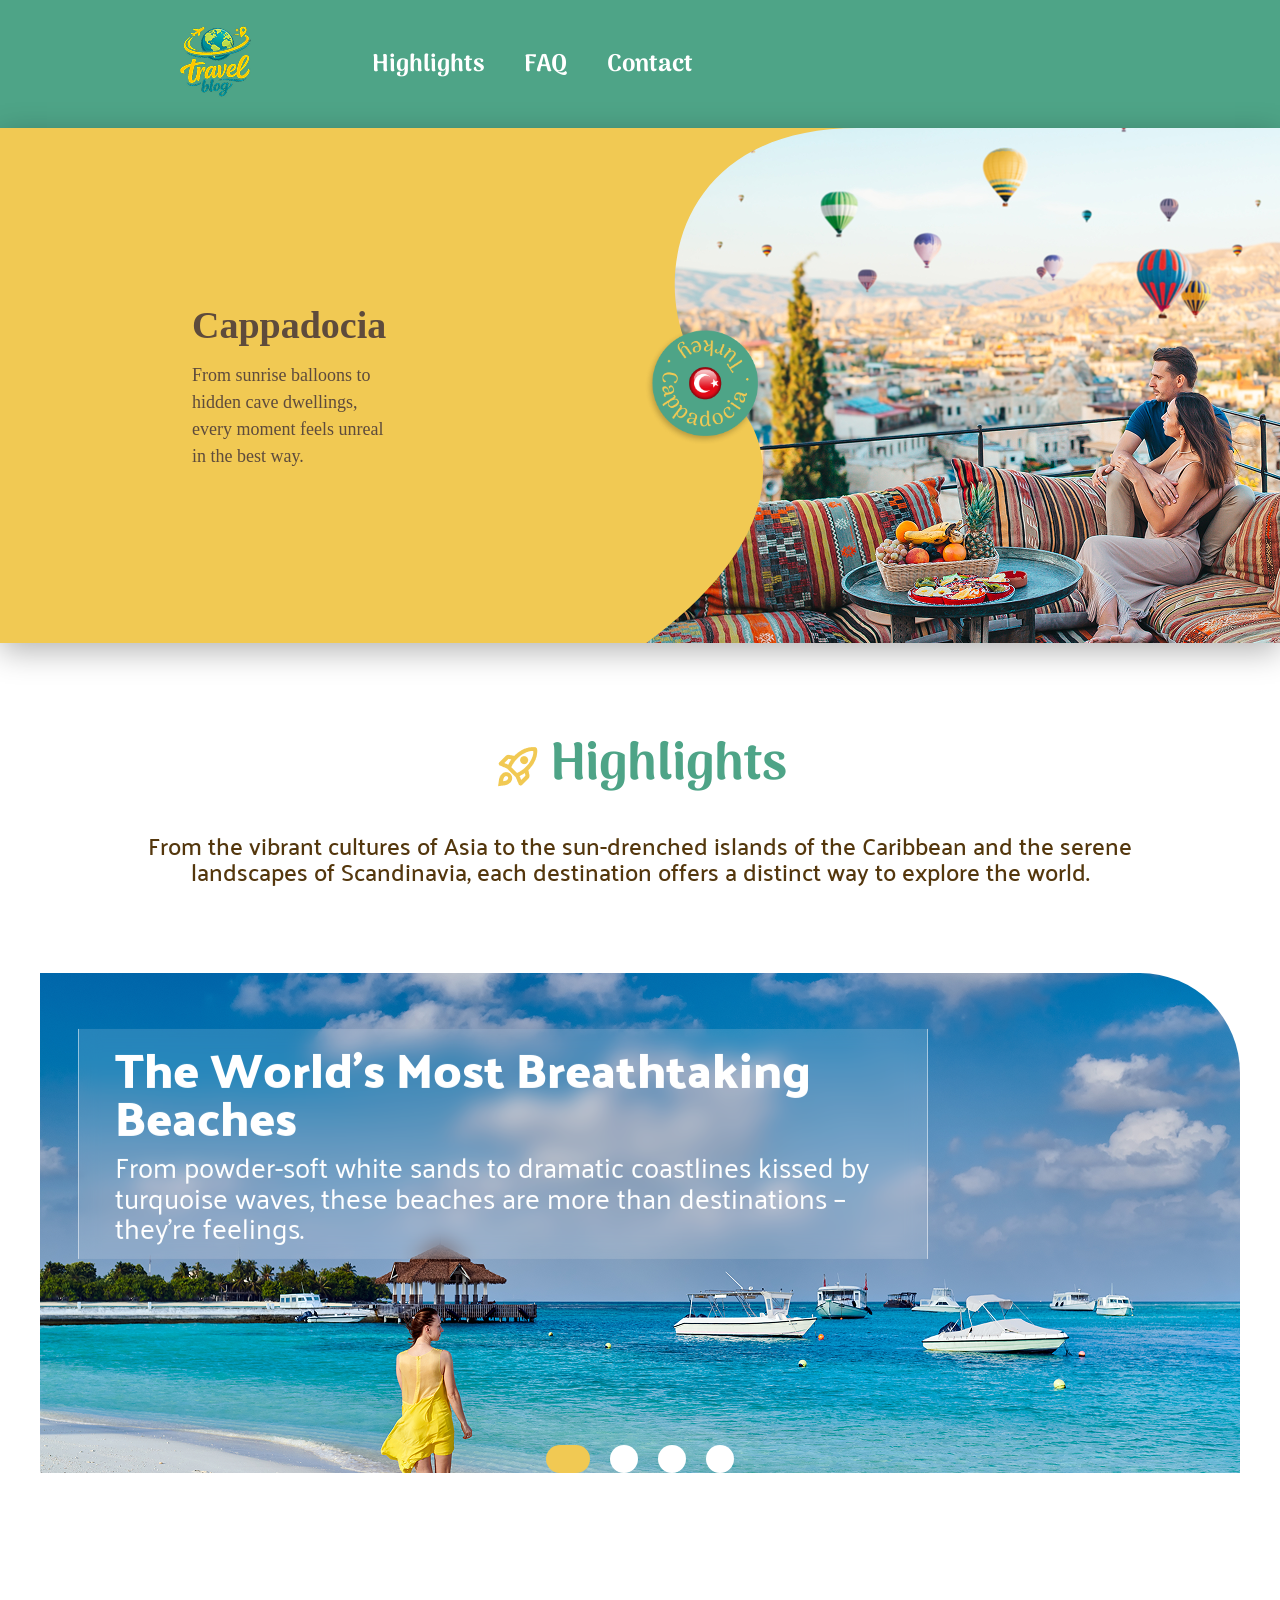
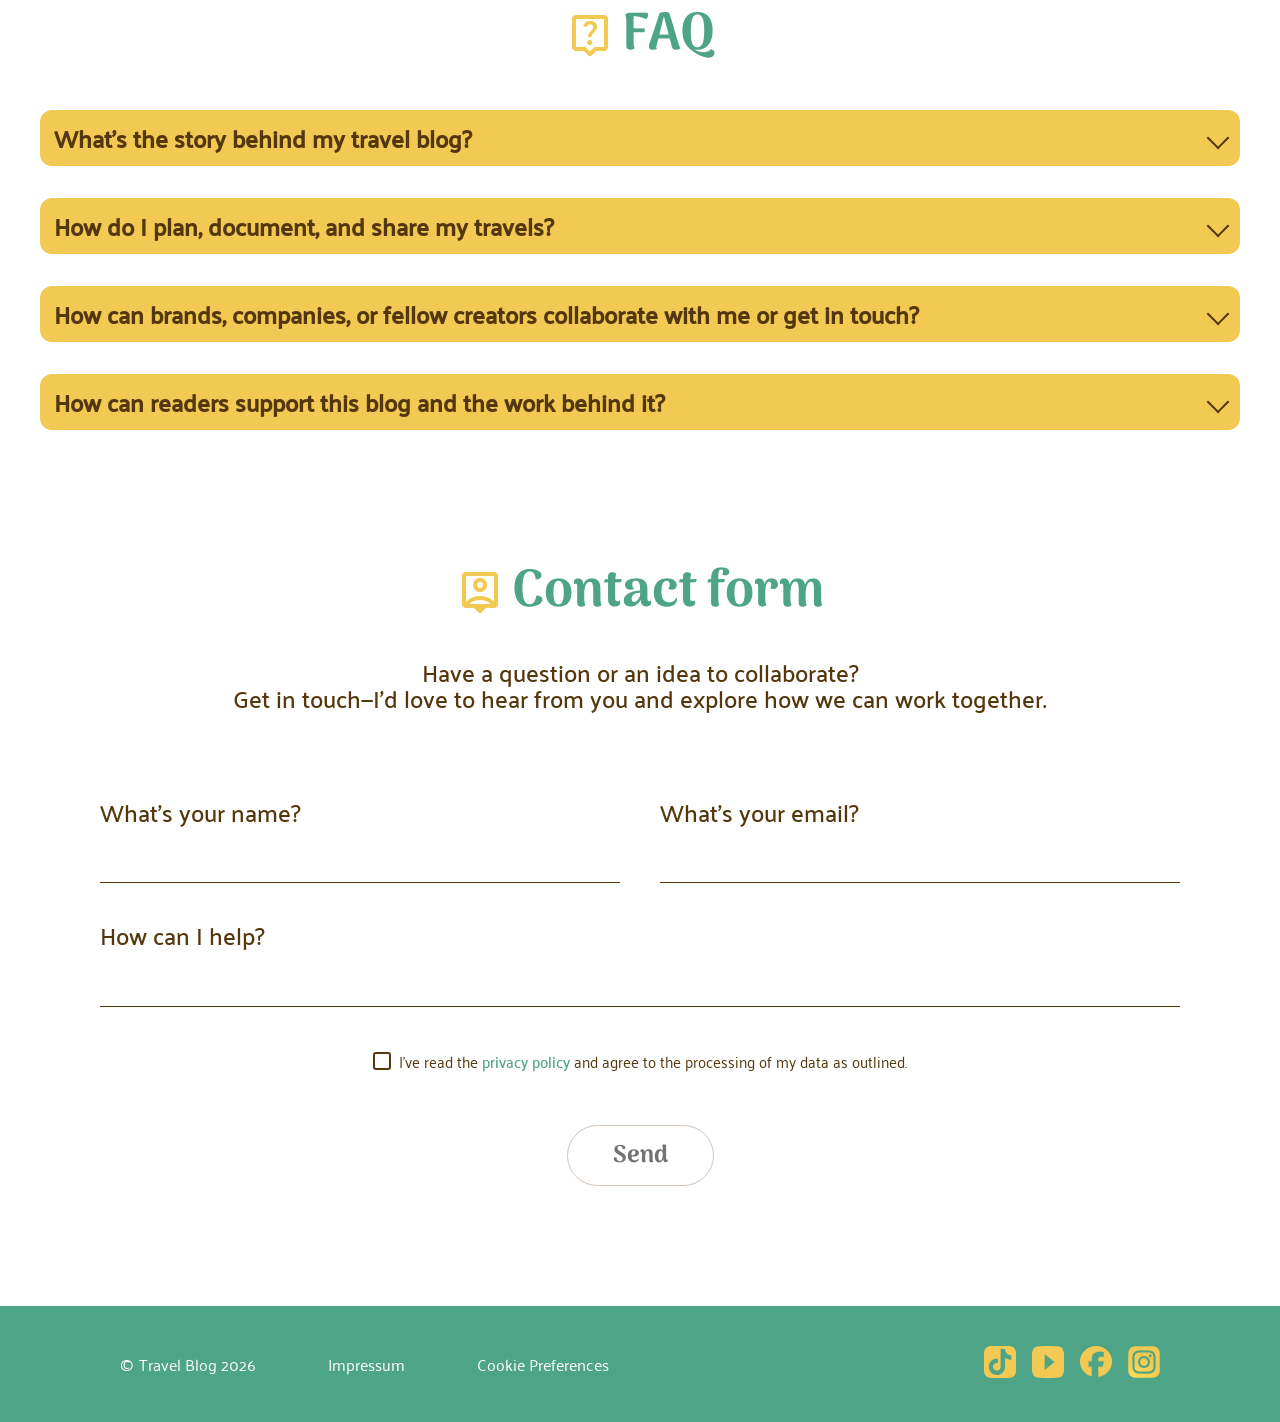
==== index.html @ 03ce0930 "Design-Anpassungen, S-Kurve und die erste Seite hinzugefügt" ====
<!DOCTYPE html>
<html lang="en">

<head>
    <meta charset="UTF-8">
    <meta name="viewport" content="width=device-width, initial-scale=1.0">
    <title>Travel Blog</title>
    <link rel="stylesheet" href="style.css">
    <link rel="icon" type="image/x-icon" href="./assets/icons/URL_icon.png">
</head>

<body>

    <header class="main-header">
        <a href="">
            <img src="./assets/icons/TravelBlog_icon.png" alt="main logo">
        </a>
        <div class="nav-bar">
            <a href="#highlights">Highlights</a>
            <a href="#faq">FAQ</a>
            <a href="#contact">Contact</a>
        </div>
    </header>
















    <section class="header-section">

        <!-- 1. Text -->
        <div class="text-container">
            <h2>Cappadocia</h2>
            <p>
                From sunrise balloons to<br>
                hidden cave dwellings,<br>
                every moment feels unreal<br>
                in the best way.
            </p>
        </div>

        <!-- 2. Bild + Button (beide im gleichen Container) -->
        <div class="image-container"></div>
        <div class="badge-container">
            <img src="./assets/icons/badge.png" alt="Badge" class="rotating-badge">
        </div>

        <!-- 3. SVG mit der S‑Kurve (unsichtbar) -->
        <svg class="svg-defs">
            <clipPath id="sCurve" clipPathUnits="objectBoundingBox">
                <!-- 
                    S‑Kurve: 
                    - bei y=0.5 (50% Höhe) liegt der Punkt bei x=0.2 (20%)
                    - deshalb steht der Button auf left:20%, top:50%
                -->
                <path d="M 0.4,0 
                         C 0.1,0   0.1,0.4   0.2,0.5 
                         C 0.3,0.6 0.3,0.8   0.1,1 
                         L 1,1 L 1,0 Z" />
            </clipPath>
        </svg>

    </section>








    <main class="content-wrapper">

        <section class="main_section" id="highlights">
            <div class="main_section_title">
                <img src="./assets/icons/highlights_icon.png" alt="Raumschiff icon">
                <h2>Highlights</h2>
            </div>

            <p>From the vibrant cultures of Asia to the sun-drenched islands of the Caribbean and the serene
                <br>
                landscapes of Scandinavia, each destination offers a distinct way to explore the world.
            </p>


            <section class="slider_highlights">
                <input type="radio" name="slider" value="one" checked>
                <input type="radio" name="slider" value="two">
                <input type="radio" name="slider" value="three">
                <input type="radio" name="slider" value="four">

                <div class="slider_highlights_wrapper">
                    <div class="slider_highlights_element element_one">
                        <img src="./assets/img/woman-in-dress.png" alt="A woman in a yellow dress">

                        <div class="slide_overlay">
                            <h2>The World’s Most Breathtaking <br> Beaches</h2>
                            <p>From powder-soft white sands to dramatic coastlines kissed by turquoise waves, these
                                beaches are more than destinations – they're feelings.</p>
                        </div>

                    </div>

                    <div class="slider_highlights_element element_two">
                        <img src="./assets/img/Copenhagen.png" alt="Copenhagen">

                        <div class="slide_overlay">
                            <h2>Copenhagen in 3 Days: Big Experiences, Smart Spending</h2>
                            <p>Discover Copenhagen, where historic charm meets modern design, vibrant cycling culture
                                and waterfront living.</p>
                        </div>

                    </div>

                    <div class="slider_highlights_element element_three">
                        <img src="./assets/img/Pattaya.png" alt="Pattaya">

                        <div class="slide_overlay">
                            <h2>Pattaya Pulse: <br> Food, Sun and Neon Nights</h2>
                            <p>From bustling promenades to nearby islands, the city offers an energetic and diverse
                                escape. Discover Pattaya City, with vibrant nightlife and rich cultural landmarks.</p>
                        </div>

                    </div>

                    <div class="slider_highlights_element element_four">
                        <img src="./assets/img/mountain-fuji.png" alt="Mountain Fuji">

                        <div class="slide_overlay">
                            <h2>Mountain Fuji</h2>
                            <p>The most iconic mountain and an active volcano located about 100 kilometers southwest of
                                Tokyo. Written with the characters for “wealth” and “samurai,” Fuji’s name evokes a
                                sense of strength, honor, and enduring prestige.</p>
                        </div>

                    </div>
                </div>
            </section>


        </section>






        <section class="main_section" id="faq">
            <div class="main_section_title">
                <img src="./assets/icons/FAQ_icon.png" alt="FAQ icon">
                <h2>FAQ</h2>
            </div>

            <div class="faq_container">

                <details class="faq_item">
                    <summary class="faq_question">
                        What’s the story behind my travel blog?
                        <span class="faq_arrow"></span>
                    </summary>
                    <div class="faq_answer">
                        <p>It all started on a rainy afternoon in a dusty Parisian bookstore, where I stumbled upon a
                            handwritten journal detailing a stranger's forgotten adventures. Inspired by their fearless
                            spirit, I impulsively bought a one-way ticket to Bangkok the very next morning, trading my
                            predictable corporate routine for a backpack. I initially launched this blog just to keep my
                            family from worrying, documenting my chaotic train rides, cultural mishaps, and newfound
                            love for street food. However, what began as a simple digital diary quickly blossomed into a
                            vibrant community of fellow wanderers, eager to explore the world's hidden corners right
                            alongside me.</p>
                    </div>
                </details>

                <details class="faq_item">
                    <summary class="faq_question">
                        How do I plan, document, and share my travels?
                        <span class="faq_arrow"></span>
                    </summary>
                    <div class="faq_answer">
                        <p>The biggest mistake new travelers make is over-scheduling. A rigid itinerary leaves no room
                            for the magic of spontaneity.
                            <br>
                            * Book the Anchors: Secure your flights, your first two nights of accommodation, and any
                            "must-do" experiences that sell out months in advance (like hiking the Inca Trail). Leave
                            the rest open.
                            <br>
                            * The Rule of Halves: Plan half of your day and leave the other half completely blank. This
                            allows you to wander down an interesting alleyway or accept a dinner invitation from a local
                            without ruining your schedule.
                        </p>
                    </div>
                </details>

                <details class="faq_item">
                    <summary class="faq_question">
                        How can brands, companies, or fellow creators collaborate with me or get in touch?
                        <span class="faq_arrow"></span>
                    </summary>
                    <div class="faq_answer">
                        <p>I am always on the lookout for innovative brands, tourism boards, and fellow creators who
                            share my passion for authentic, immersive travel. Whether you are launching a new travel
                            app, promoting a hidden-gem destination, or simply want to swap stories on a podcast, I
                            would love to explore how we can team up.

                            My blog goes beyond surface-level itineraries. I focus on storytelling, cultural
                            connections, and the raw reality of life on the road. If your brand aligns with helping
                            travelers explore the world more deeply, sustainably, or adventurously, you are in the right
                            place.</p>
                    </div>
                </details>

                <details class="faq_item">
                    <summary class="faq_question">
                        How can readers support this blog and the work behind it?
                        <span class="faq_arrow"></span>
                    </summary>
                    <div class="faq_answer">
                        <p>Running this blog is a true labor of love. Between the web hosting fees, the camera gear, and
                            the countless hours spent writing, editing, and hunting down the best local tips, a lot
                            happens behind the scenes to bring these travel stories to your screen.

                            My goal is to keep these guides free, accessible, and overflowing with honest advice. If you
                            have found value, inspiration, or a helpful tip in my posts, here are a few ways you can
                            support my work and help keep this blog alive.</p>
                    </div>
                </details>

            </div>
        </section>












        <section class="main_section" id="contact">
            <div class="main_section_title">
                <img src="./assets/icons/Contact_icon.png" alt="Contact icon">
                <h2>Contact form</h2>
            </div>

            <div class="contact_intro">
                <p>Have a question or an idea to collaborate?<br>
                    Get in touch—I'd love to hear from you and explore how we can work together.</p>
            </div>

            <form action="contact.html" target="_blank" class="contact_form"
                onsubmit="setTimeout(function() { document.querySelector('.contact_form').reset(); }, 100);">

                <div class="form_row">
                    <div class="input_container">
                        <label for="name">What's your name?</label>
                        <input type="text" id="name" name="name" required>
                    </div>
                    <div class="input_container">
                        <label for="email">What's your email?</label>
                        <input type="email" id="email" name="email" required>
                    </div>
                </div>

                <div class="form_row">
                    <div class="input_container">
                        <label for="help">How can I help?</label>
                        <input type="text" id="help" name="help" required>
                    </div>
                </div>

                <div class="checkbox_section">
                    <label class="custom_checkbox">
                        <input type="checkbox" required oninvalid="this.setCustomValidity('Please accept the policy')"
                            onchange="this.setCustomValidity('')">
                        <span class="checkmark"></span>
                        <span class="checkbox_text">
                            I've read the <a href="#" class="privacy_link">privacy policy</a> and agree to the
                            processing of my data as outlined.
                        </span>
                    </label>
                </div>

                <div class="submit_section">
                    <button type="submit" class="send_button">Send</button>
                </div>

            </form>
        </section>

    </main>









    <footer class="main-footer">

        <div class="footer-menu">
            <span class="copyright">&copy; <span class="footersome">Travel Blog 2026</span></span>

            <div class="footersome">
                <a href="impressum.html" target="_blank">Impressum</a>
            </div>
            <div class="footersome">
                <a href="">Cookie Preferences</a>
            </div>
        </div>

        <div class="footer-socialMedia">
            <a href="https://www.tiktok.com/de-DE/" target="_blank">
                <img src="./assets/icons/tiktok_logo.png" alt="TikTok-Logo">
            </a>
            <a href="https://www.youtube.com/" target="_blank">
                <img src="./assets/icons/youtube_logo.png" alt="Youtube-Logo">
            </a>
            <a href="https://www.facebook.com/" target="_blank">
                <img src="./assets/icons/facebook_logo.png" alt="Facebook-Logo">
            </a>
            <a href="https://www.instagram.com/" target="_blank">
                <img src="./assets/icons/Instagram_logo.png" alt="Instagram-Logo">
            </a>
        </div>

    </footer>

</body>

</html>
---- style.css ----
/* palanquin-dark-regular - latin */
@font-face {
    font-display: swap;
    /* Check https://developer.mozilla.org/en-US/docs/Web/CSS/@font-face/font-display for other options. */
    font-family: 'Palanquin Dark';
    font-style: normal;
    font-weight: 400;
    src: url('./assets/fonts/palanquin-dark-v17-latin-regular.woff2') format('woff2');
    /* Chrome 36+, Opera 23+, Firefox 39+, Safari 12+, iOS 10+ */
}

/* palanquin-dark-600 - latin */
@font-face {
    font-display: swap;
    /* Check https://developer.mozilla.org/en-US/docs/Web/CSS/@font-face/font-display for other options. */
    font-family: 'Palanquin Dark';
    font-style: normal;
    font-weight: 600;
    src: url('./assets/fonts/palanquin-dark-v17-latin-600.woff2') format('woff2');
    /* Chrome 36+, Opera 23+, Firefox 39+, Safari 12+, iOS 10+ */
}

/* palanquin-500 - latin */
@font-face {
    font-display: swap;
    /* Check https://developer.mozilla.org/en-US/docs/Web/CSS/@font-face/font-display for other options. */
    font-family: 'Palanquin';
    font-style: normal;
    font-weight: 500;
    src: url('./assets/fonts/palanquin-v17-latin-500.woff2') format('woff2');
    /* Chrome 36+, Opera 23+, Firefox 39+, Safari 12+, iOS 10+ */
}

/* palanquin-regular - latin */
@font-face {
    font-display: swap;
    /* Check https://developer.mozilla.org/en-US/docs/Web/CSS/@font-face/font-display for other options. */
    font-family: 'Palanquin';
    font-style: normal;
    font-weight: 400;
    src: url('./assets/fonts/palanquin-v17-latin-regular.woff2') format('woff2');
    /* Chrome 36+, Opera 23+, Firefox 39+, Safari 12+, iOS 10+ */
}

/* arima-regular - latin */
@font-face {
    font-display: swap;
    /* Check https://developer.mozilla.org/en-US/docs/Web/CSS/@font-face/font-display for other options. */
    font-family: 'Arima';
    font-style: normal;
    font-weight: 400;
    src: url('./assets/fonts/arima-v7-latin-regular.woff2') format('woff2');
    /* Chrome 36+, Opera 23+, Firefox 39+, Safari 12+, iOS 10+ */
}

/* arima-700 - latin */
@font-face {
    font-display: swap;
    /* Check https://developer.mozilla.org/en-US/docs/Web/CSS/@font-face/font-display for other options. */
    font-family: 'Arima';
    font-style: normal;
    font-weight: 700;
    src: url('./assets/fonts/arima-v7-latin-700.woff2') format('woff2');
    /* Chrome 36+, Opera 23+, Firefox 39+, Safari 12+, iOS 10+ */
}





/*Kontakt-Bestätigung --> HTML - Seite*/

.contact_confirmation {
    max-width: 650px;
    margin: 60px auto;
    padding: 40px 50px;

    background-color: #ffffff;
    border-radius: 12px;
    box-shadow: 0 10px 30px rgba(0, 0, 0, 0.08);
    border-top: 6px solid #F1C953;

    text-align: center;
}

.contact_confirmation h3 {
    font-family: 'Arima', sans-serif;
    font-size: 32px;
    color: #4EA487;
    margin-top: 0;
    margin-bottom: 24px;
}

.contact_confirmation p {
    font-family: 'Palanquin', sans-serif;
    font-size: 18px;
    color: #54370D;
    line-height: 1.6;
    margin: 0;
}







/*Impressum --> HTML - Seite*/

.impressum {
    background-color: #4EA487;
    height: 128px;
    width: 100%;

    display: flex;
    align-items: center;
    padding: 0px 60px;
}

.main {
    padding-left: 20px;
}






/*body*/

* {
    margin: 0;
    padding: 0;
    box-sizing: border-box;
    scroll-behavior: smooth;

    /* Macht den blinkenden Text-Strich überall unsichtbar */
    caret-color: transparent !important;


}







body {
    margin: 0;
    display: flex;
    flex-direction: column;
    min-height: 100vh;
}

main {
    flex: 1;
}

.content-wrapper {
    /* 1. Die Breite - 1200px */
    max-width: 1200px;
    width: 100%;

    margin: 80px auto 120px auto;

    display: flex;
    flex-direction: column;
    justify-content: center;
    gap: 120px;
}












/*main-Header */
.main-header img {
    height: 72px;
    width: 72px;
    margin: 0px 120px 0px 120px;
}

/*Schriftart im Header*/
.nav-bar a {
    font-family: 'Arima';
    font-size: 24px;
    font-weight: bold;
    color: white;
    text-decoration: none;
}

/*Header mit grünem Hintergrund*/
.main-header {
    background-color: #4EA487;
    height: 128px;
    width: 100%;

    display: flex;
    align-items: center;
    padding: 0px 60px;
}

.nav-bar {
    display: flex;
    gap: 40px;
}

.nav-bar a:hover {
    color: #F1C953;
}

/*main-Header */












/*main-Header */
.header-section {
    background-color: #F1C953;
    width: 100%;
    height: 515px;
    position: relative;
    overflow: hidden;
    z-index: 1;
    box-shadow: 0 8px 30px rgba(0, 0, 0, 0.3);

}

/* ----- Text (links im gelben Bereich) ----- */
.text-container {
    position: absolute;
    top: 50%;
    left: 50%;
    transform: translate(-50%, -50%);
    width: 350px;
    color: #5E4B3C;
    z-index: 2;
    pointer-events: none;
    opacity: 0;
    animation: textAnim 15s ease-in-out forwards;
}

.text-container h2 {
    font-size: 38px;
    margin-bottom: 15px;
    font-weight: 700;
}

.text-container p {
    font-size: 18px;
    line-height: 1.5;
}

/* ----- Bildcontainer (rechts, mit S‑Kurve) ----- */
.image-container {
    position: absolute;
    right: 0;
    top: 0;
    height: 100%;
    width: 0;
    /* startet unsichtbar */
    background-image: url('./assets/img/kapadokia.png');
    background-size: cover;
    background-position: center;
    clip-path: url(#sCurve);
    /* S‑Kurve als Maske */
    z-index: 2;
    overflow: visible;
    /* Button nicht abschneiden */
    animation: imageAnim 15s ease-in-out forwards;
}

/* ----- Badge (Button) – direkt auf der S‑Kurve ----- */
.badge-container {
    position: absolute;
    left: 55%;
    /* x‑Wert der Kurve bei 50% Höhe */
    top: 50%;
    /* Höhenmitte */
    transform: translate(-50%, -50%) scale(1);
    width: 120px;
    height: 120px;
    z-index: 3;
    opacity: 0;
    animation: badgeAnim 15s ease-in-out forwards;
}

.rotating-badge {
    width: 100%;
    height: 100%;
    display: block;
    animation: spin 6s infinite linear;
}

/* ----- SVG‑Definition (unsichtbar) ----- */
.svg-defs {
    position: absolute;
    width: 0;
    height: 0;
}

/* ============================================================
           KEYFRAMES – Ablauf der 4 Schritte
           ============================================================ */

/* Text: 0–3s unsichtbar → 3–5s einblenden (Mitte) → 5–8s nach links (8%) */
@keyframes textAnim {

    0%,
    20% {
        opacity: 0;
        left: 50%;
        transform: translate(-50%, -50%);
    }

    33%,
    40% {
        opacity: 1;
        left: 50%;
        transform: translate(-50%, -50%);
    }

    53%,
    100% {
        opacity: 1;
        left: 15%;
        transform: translate(0, -50%);
    }
}

/* Bild: 0–6s unsichtbar → 6–8s erscheint mit 50% Breite → 8–10s wächst auf 70% */
@keyframes imageAnim {

    0%,
    40% {
        opacity: 0;
        width: 0;
    }

    40.1% {
        opacity: 1;
        width: 0;
    }

    53%,
    66% {
        opacity: 1;
        width: 40%;
    }

    80%,
    100% {
        opacity: 1;
        width: 55%;
    }
}

/* Badge: 0–11s unsichtbar → 11–12s einblenden (direkt auf der Kurve) */
@keyframes badgeAnim {

    0%,
    75% {
        opacity: 0;
        transform: translate(-50%, -50%) scale(0.5);
    }

    80%,
    100% {
        opacity: 1;
        transform: translate(-50%, -50%) scale(1);

        .header-section {
            z-index: 0;
        }
    }
}

/* Drehung des Badges (unendlich) */
@keyframes spin {
    from {
        transform: rotate(0deg);
    }

    to {
        transform: rotate(360deg);
    }
}



















/*section title Allgemin*/

.main_section_title {
    display: flex;
    justify-content: center;
    align-items: center;
    gap: 8px;
}

.main_section_title img {
    width: 48px;
    height: 48px;
}

.main_section_title h2 {
    font-family: 'Arima';
    font-size: 52px;
    font-weight: bold;
    color: #4EA487;
}

.main_section p {
    font-family: 'Palanquin';
    font-size: 24px;
    font-weight: 500;
    color: #54370D;
    text-align: center;
    line-height: 1.1;

    margin-top: 24px;
    margin-bottom: 88px;
}








/*slider wrapper */

.slider_highlights {
    position: relative;
    width: 100%;
    height: 500px;

    display: flex;
    justify-content: center;
    align-items: flex-end;

    overflow: hidden;

    border-top-right-radius: 100px;
}

.slider_highlights input {
    z-index: 2;
    margin: 5px;
}

.slider_highlights_wrapper {
    z-index: 1;

    width: 400%;
    height: 500px;
    position: absolute;
    display: flex;

    top: 0;
    left: 0;
    transition: all 500ms ease-in-out;
}

.slider_highlights_element img {
    width: 100%;
    height: 100%;
    object-fit: cover;

    display: block;
}

.slider_highlights_element {
    width: calc(100% / 4);
    height: 100%;

    position: relative;
}

.slide_overlay {
    position: absolute;
    top: 25%;
    transform: translateY(-30%);
    left: 38px;

    max-width: 850px;
    padding: 16px 36px;

    background-color: rgba(255, 255, 255, 0.15);
    backdrop-filter: blur(10px);
    -webkit-backdrop-filter: blur(10px);

    border-left: 1px solid rgba(255, 255, 255, 0.5);
    border-right: 1px solid rgba(255, 255, 255, 0.5);
}

/* Die Überschrift in der Box */
.slide_overlay h2 {
    font-family: 'Palanquin Dark';
    font-size: 48px;
    font-weight: SemiBold;
    color: #FFFFFF;
    line-height: 1;
}

.slide_overlay p {
    font-family: 'Palanquin';
    font-size: 28px;
    font-weight: 400;
    color: white;
    text-align: left;
    line-height: 1.1;
    padding-top: 10px;
    margin: 0;
}

.slider_highlights input[value="one"]:checked~.slider_highlights_wrapper {
    transform: translateX(0);
}

.slider_highlights input[value="two"]:checked~.slider_highlights_wrapper {
    transform: translateX(calc(-100% / 4));
}

.slider_highlights input[value="three"]:checked~.slider_highlights_wrapper {
    transform: translateX(calc(-100% / 2));
}

.slider_highlights input[value="four"]:checked~.slider_highlights_wrapper {
    transform: translateX(calc(-100% / 4 * 3));
}

.slider_highlights input[type="radio"] {
    appearance: none;
    -webkit-appearance: none;

    width: 28px;
    height: 28px;
    background-color: white;
    border-radius: 50%;
    cursor: pointer;

    margin: 0 10px;
}

.slider_highlights input[type="radio"]:hover {
    background-color: #F1C953;
    transform: scale(1.1);
}

.slider_highlights input[type="radio"]:checked {
    width: 44px;
    background-color: #F1C953;
    border-radius: 20px;
}

/*Slider wrapper*/









/* FAQ Container */
.faq_container {
    width: 100%;
    max-width: 100%;
    margin: 0 auto;
    display: flex;
    flex-direction: column;
    gap: 32px;

    padding-top: 32px;
}

.faq_item {
    background-color: #F1C953;
    border-radius: 12px;
    padding: 16px 14px;
    cursor: pointer;
    transition: all 255ms ease;
}

.faq_item summary::-webkit-details-marker {
    display: none;
}

.faq_item summary {
    list-style: none;
}

.faq_question {
    display: flex;
    justify-content: space-between;
    align-items: center;

    font-family: 'Palanquin';
    font-size: 24px;
    font-weight: bold;
    color: #54370D;
    line-height: 1;
    outline: none;
}

.faq_arrow {
    width: 16px;
    height: 16px;
    border-right: 2px solid #54370D;
    border-bottom: 2px solid #54370D;
    transform: rotate(45deg);
    transition: transform 255ms ease;
}

.faq_item[open] .faq_arrow {
    transform: rotate(-135deg);
}

.faq_answer {
    background-color: #FFFFFF;
    padding: 10px;
    border-radius: 5px;
    margin-top: 10px;
}

.faq_answer p {
    margin: 0;
    text-align: left;
    font-family: 'Palanquin';
    font-weight: 500;
    font-size: 16px;
    line-height: 1.2;
    color: #54370D;
}

/*FAQ Container*/




















/*Kontaktformular */

#contact {
    width: 90%;
    margin: 0 auto;
}


.contact_intro {
    text-align: center;
    color: #54370D;
    font-family: 'Palanquin';
    font-size: 24px;
    font-weight: 500;
    line-height: 1.1;
    margin-bottom: 50px;
}

.contact_form {
    width: 100%;
}

.form_row {
    display: flex;
    justify-content: space-between;
    gap: 40px;
    margin-bottom: 40px;
}

.input_container {
    display: flex;
    flex-direction: column;
    flex: 1;
    /* Sorgt dafür, dass beide Felder gleich breit sind */
}

.input_container label {
    font-family: 'Palanquin';
    font-weight: 500;
    font-size: 24px;
    color: #54370D;
    line-height: 1;
    margin-bottom: 20px;
}

.input_container input {
    appearance: none;
    -webkit-appearance: none;
    border: none;
    border-bottom: 1px solid #54370D;
    border-radius: 0;

    background: transparent;
    padding: 0 0 10px 0;

    font-family: 'Palanquin';
    font-weight: 500;
    font-size: 24px;
    line-height: 1.2;
    color: #4EA487;
    outline: none;
}

/* Custom Checkbox  */
.checkbox_section {
    display: flex;
    justify-content: center;

    margin-top: 30px;
    margin-bottom: 50px;
}

.custom_checkbox {
    display: flex;
    align-items: center;
    position: relative;
    cursor: pointer;
    gap: 8px;
    font-family: 'Palanquin';
    font-size: 15px;
    color: #54370D;
    user-select: none;
}


.custom_checkbox input {
    position: absolute;
    opacity: 0;
    cursor: pointer;
    height: 18px;
    width: 18px;
}

.checkmark {
    position: relative;
    height: 18px;
    width: 18px;
    background-color: transparent;
    border: 2px solid #54370D;
    border-radius: 3px;

    transition: all 0.2s ease;
    flex-shrink: 0;
}

/* 1. Hover über die Checkbox -> Gelber Hintergrund */
.custom_checkbox:hover input~.checkmark {
    background-color: #F1C953;
}

/* 2. Wenn Checkbox angeklickt -> Grüner Hintergrund */
.custom_checkbox input:checked~.checkmark {
    background-color: #4EA487;
    border-color: #4EA487;
}

/* 3. Das gelbe Häkchen in der Mitte (wird erst bei Klick sichtbar) */
.checkmark:after {
    content: "";
    position: absolute;
    display: none;
    left: 4px;
    top: 1px;
    width: 4px;
    height: 10px;
    border: solid #F1C953;

    border-width: 0 2px 2px 0;
    transform: rotate(45deg);
}

.custom_checkbox input:checked~.checkmark:after {
    display: block;
}

/* Hover für den Privacy Policy Link */
.privacy_link {
    font-family: 'Palanquin';
    font-size: 15px;
    font-weight: 500;
    color: #4EA487;
    text-decoration: none;
    transition: color 255ms ease;
}

.privacy_link:hover {
    color: #4EA487;
    font-weight: bold;
}


/* --- Send Button --- */
.submit_section {
    display: flex;
    justify-content: center;
}

.send_button {
    background-color: transparent;
    color: #737373;
    border: 1px solid #d4c4b7;
    padding: 10px 45px;
    border-radius: 40px;

    font-family: 'Arima';
    font-weight: bold;
    font-size: 24px;
    cursor: pointer;
    transition: all 255ms ease;
}


.send_button:hover {
    color: #F1C953;
    background-color: #4EA487;
}

.send_button:active {
    background-color: #4EA487;
    color: #F1C953;
}


/*Kontaktformular */





/*Footer */

.main-footer {
    background-color: #4EA487;
    display: flex;
    justify-content: space-between;
    align-items: center;
    padding: 40px 120px;
    color: white;
    font-size: 14px;
}

.footer-menu,
.footersome {
    font-family: 'Palanquin';
    font-size: 16px;
    font-weight: 400;
    display: flex;
    gap: 72px;
}

.copyright {
    display: flex;
    gap: 5px;
}

.footersome a,
.footersome {
    color: white;
    text-decoration: none;
}

.footersome a:hover,
.footersome:hover {
    color: #F1C953;
}

.footer-socialMedia {
    display: flex;
    align-items: center;
    gap: 16px;
}

.footer-socialMedia img {
    height: 32px;
    width: 32px;
}

/* --- Social Media Icons --- */
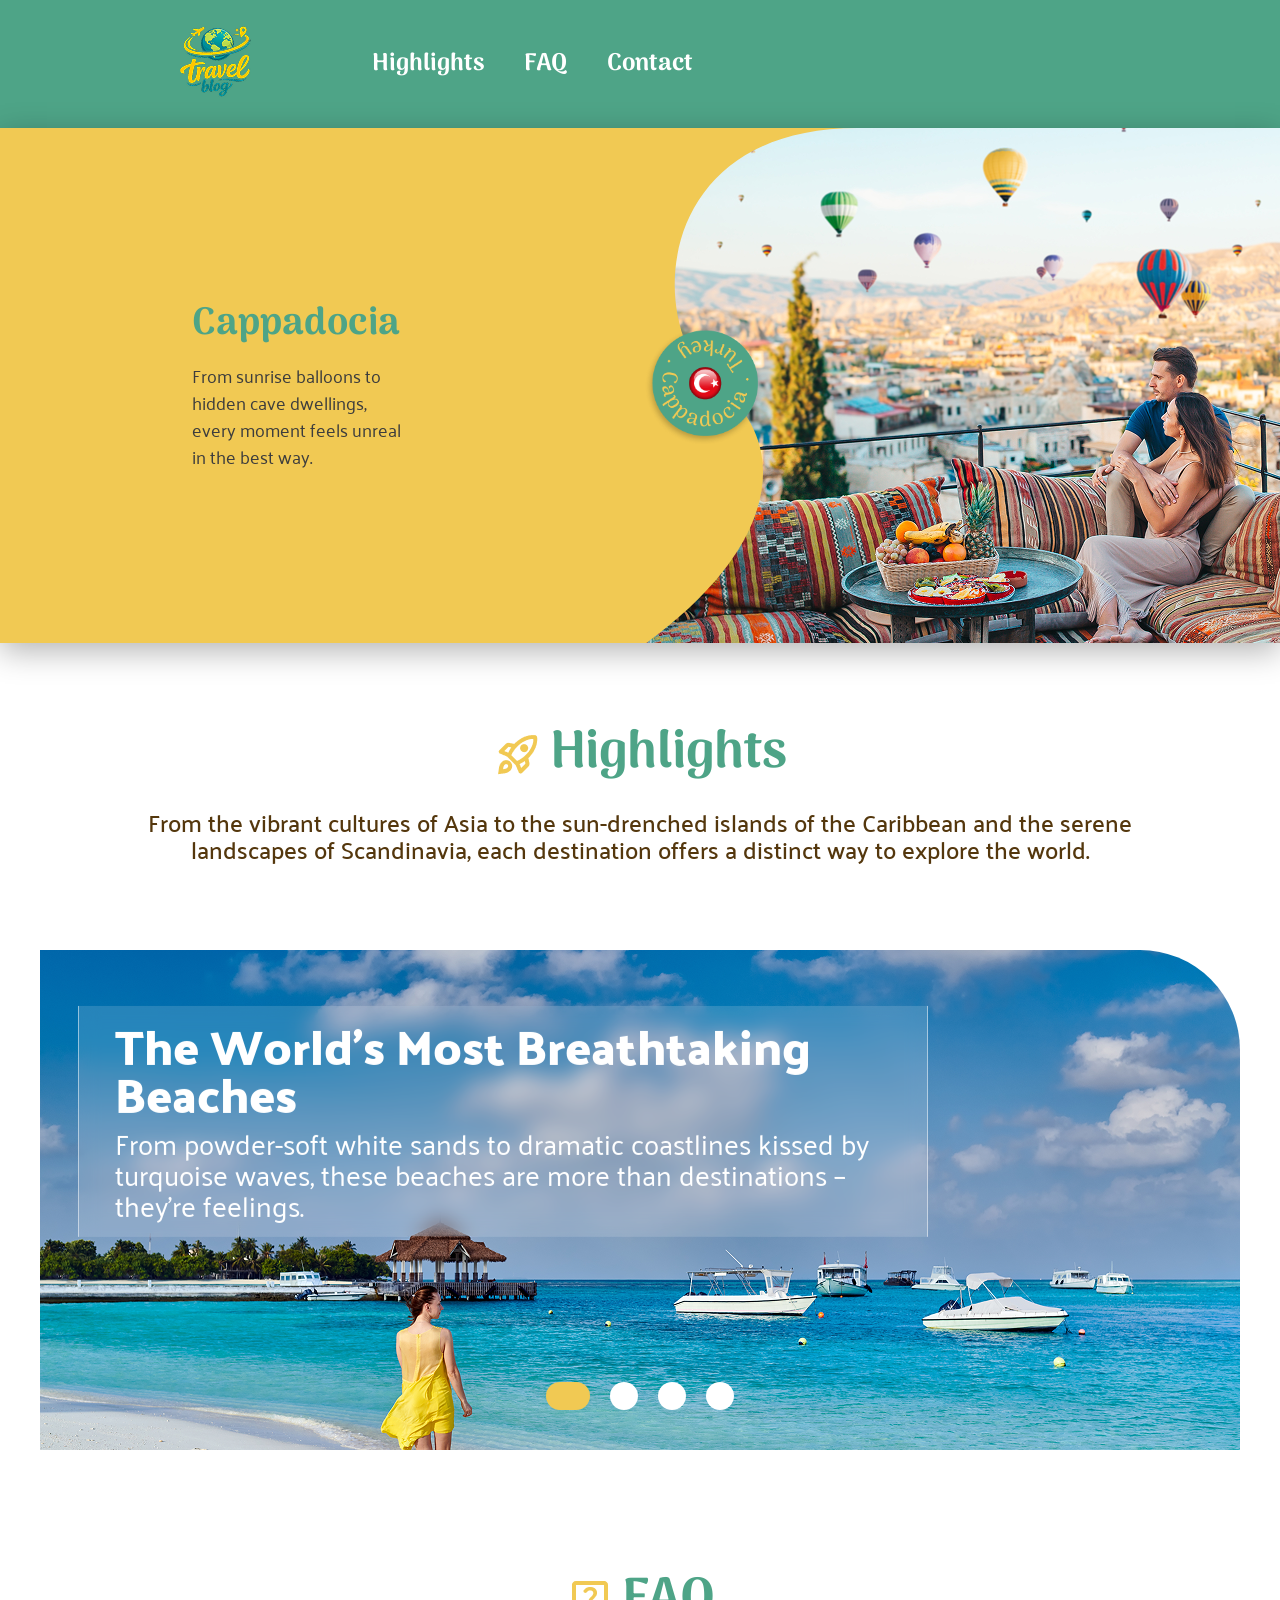
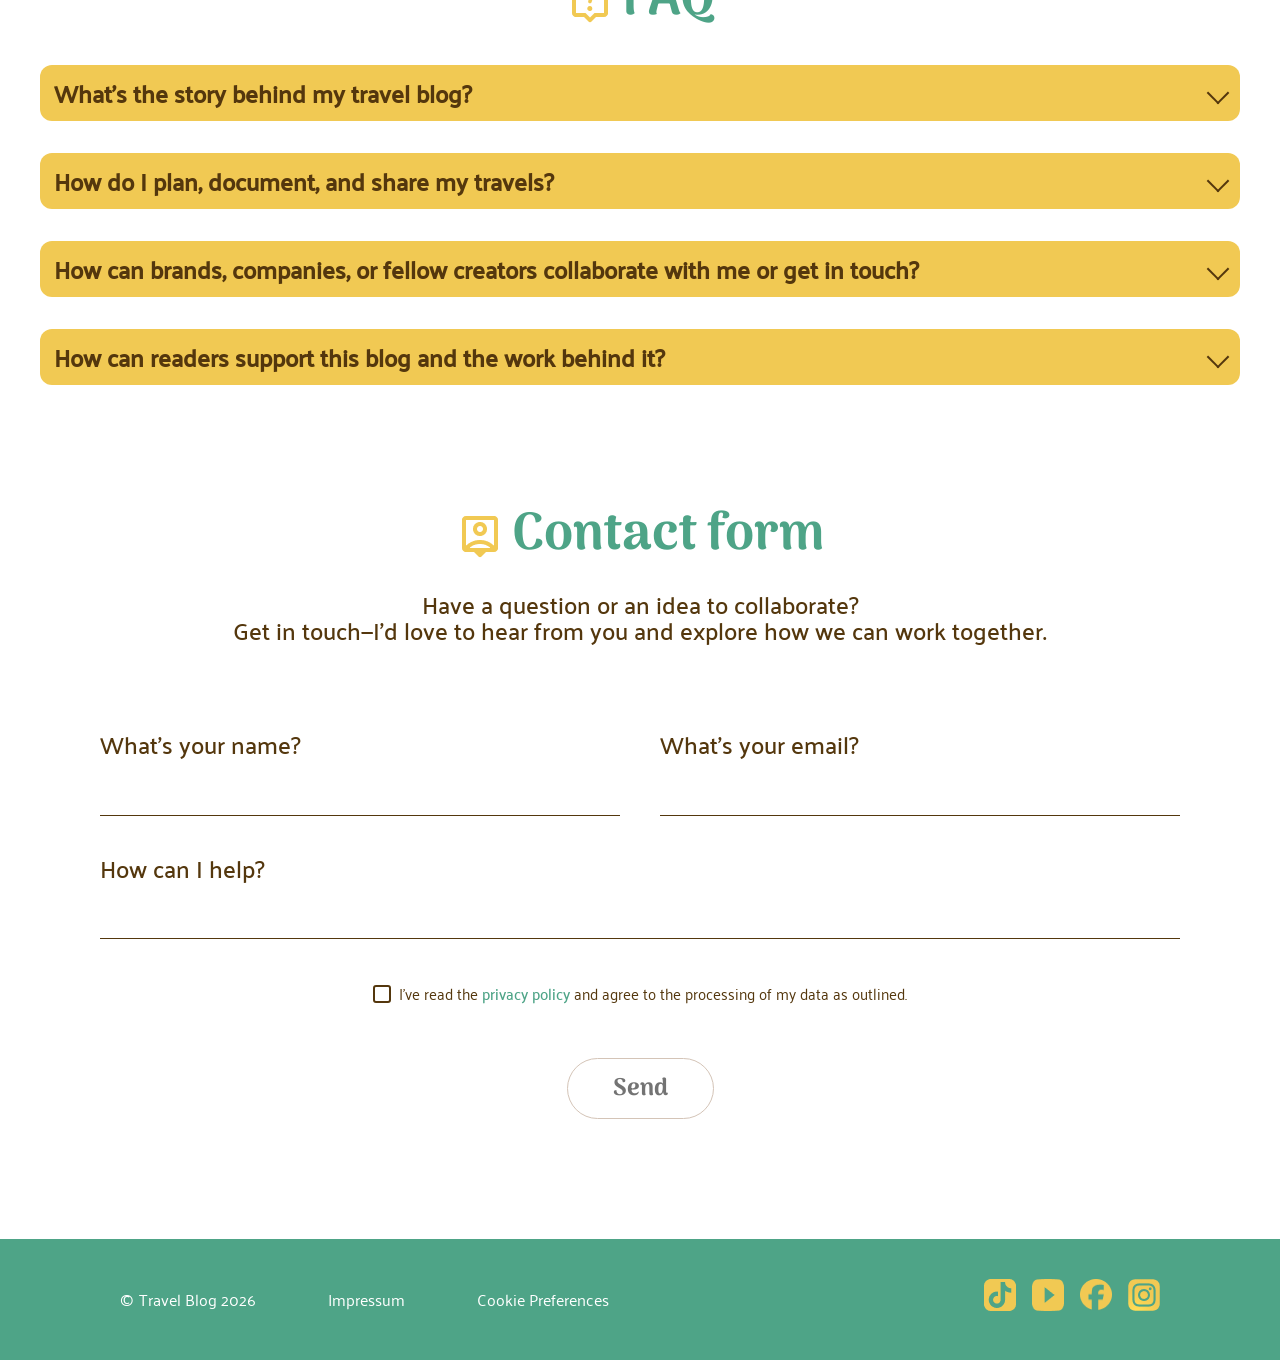
==== commit a7d09276: "unify CSS files and clean up code" ====
--- a/index.html
+++ b/index.html
@@ -5,6 +5,7 @@
     <meta charset="UTF-8">
     <meta name="viewport" content="width=device-width, initial-scale=1.0">
     <title>Travel Blog</title>
+    <link rel="stylesheet" href="font.css">
     <link rel="stylesheet" href="style.css">
     <link rel="icon" type="image/x-icon" href="./assets/icons/URL_icon.png">
 </head>
@@ -12,7 +13,7 @@
 <body>
 
     <header class="main-header">
-        <a href="">
+        <a href="index.html">
             <img src="./assets/icons/TravelBlog_icon.png" alt="main logo">
         </a>
         <div class="nav-bar">
@@ -22,77 +23,30 @@
         </div>
     </header>
 
-
-
-
-
-
-
-
-
-
-
-
-
-
-
-
     <section class="header-section">
-
-        <!-- 1. Text -->
         <div class="text-container">
             <h2>Cappadocia</h2>
-            <p>
-                From sunrise balloons to<br>
-                hidden cave dwellings,<br>
-                every moment feels unreal<br>
-                in the best way.
-            </p>
-        </div>
-
-        <!-- 2. Bild + Button (beide im gleichen Container) -->
+            <p>From sunrise balloons to<br>hidden cave dwellings,<br>every moment feels unreal<br>in the best way.</p>
+        </div>
         <div class="image-container"></div>
         <div class="badge-container">
             <img src="./assets/icons/badge.png" alt="Badge" class="rotating-badge">
         </div>
-
-        <!-- 3. SVG mit der S‑Kurve (unsichtbar) -->
         <svg class="svg-defs">
             <clipPath id="sCurve" clipPathUnits="objectBoundingBox">
-                <!-- 
-                    S‑Kurve: 
-                    - bei y=0.5 (50% Höhe) liegt der Punkt bei x=0.2 (20%)
-                    - deshalb steht der Button auf left:20%, top:50%
-                -->
-                <path d="M 0.4,0 
-                         C 0.1,0   0.1,0.4   0.2,0.5 
-                         C 0.3,0.6 0.3,0.8   0.1,1 
-                         L 1,1 L 1,0 Z" />
+                <path d="M 0.4,0 C 0.1,0 0.1,0.4 0.2,0.5 C 0.3,0.6 0.3,0.8 0.1,1 L 1,1 L 1,0 Z" />
             </clipPath>
         </svg>
-
     </section>
 
-
-
-
-
-
-
-
     <main class="content-wrapper">
-
         <section class="main_section" id="highlights">
             <div class="main_section_title">
                 <img src="./assets/icons/highlights_icon.png" alt="Raumschiff icon">
                 <h2>Highlights</h2>
             </div>
-
-            <p>From the vibrant cultures of Asia to the sun-drenched islands of the Caribbean and the serene
-                <br>
-                landscapes of Scandinavia, each destination offers a distinct way to explore the world.
-            </p>
-
+            <p>From the vibrant cultures of Asia to the sun-drenched islands of the Caribbean and the serene<br>
+                landscapes of Scandinavia, each destination offers a distinct way to explore the world.</p>
 
             <section class="slider_highlights">
                 <input type="radio" name="slider" value="one" checked>
@@ -103,67 +57,47 @@
                 <div class="slider_highlights_wrapper">
                     <div class="slider_highlights_element element_one">
                         <img src="./assets/img/woman-in-dress.png" alt="A woman in a yellow dress">
-
                         <div class="slide_overlay">
                             <h2>The World’s Most Breathtaking <br> Beaches</h2>
                             <p>From powder-soft white sands to dramatic coastlines kissed by turquoise waves, these
                                 beaches are more than destinations – they're feelings.</p>
                         </div>
-
-                    </div>
-
+                    </div>
                     <div class="slider_highlights_element element_two">
                         <img src="./assets/img/Copenhagen.png" alt="Copenhagen">
-
                         <div class="slide_overlay">
                             <h2>Copenhagen in 3 Days: Big Experiences, Smart Spending</h2>
                             <p>Discover Copenhagen, where historic charm meets modern design, vibrant cycling culture
                                 and waterfront living.</p>
                         </div>
-
-                    </div>
-
+                    </div>
                     <div class="slider_highlights_element element_three">
                         <img src="./assets/img/Pattaya.png" alt="Pattaya">
-
                         <div class="slide_overlay">
                             <h2>Pattaya Pulse: <br> Food, Sun and Neon Nights</h2>
                             <p>From bustling promenades to nearby islands, the city offers an energetic and diverse
                                 escape. Discover Pattaya City, with vibrant nightlife and rich cultural landmarks.</p>
                         </div>
-
-                    </div>
-
+                    </div>
                     <div class="slider_highlights_element element_four">
                         <img src="./assets/img/mountain-fuji.png" alt="Mountain Fuji">
-
                         <div class="slide_overlay">
                             <h2>Mountain Fuji</h2>
                             <p>The most iconic mountain and an active volcano located about 100 kilometers southwest of
                                 Tokyo. Written with the characters for “wealth” and “samurai,” Fuji’s name evokes a
                                 sense of strength, honor, and enduring prestige.</p>
                         </div>
-
                     </div>
                 </div>
             </section>
-
-
         </section>
-
-
-
-
-
 
         <section class="main_section" id="faq">
             <div class="main_section_title">
                 <img src="./assets/icons/FAQ_icon.png" alt="FAQ icon">
                 <h2>FAQ</h2>
             </div>
-
             <div class="faq_container">
-
                 <details class="faq_item">
                     <summary class="faq_question">
                         What’s the story behind my travel blog?
@@ -180,7 +114,6 @@
                             alongside me.</p>
                     </div>
                 </details>
-
                 <details class="faq_item">
                     <summary class="faq_question">
                         How do I plan, document, and share my travels?
@@ -188,19 +121,15 @@
                     </summary>
                     <div class="faq_answer">
                         <p>The biggest mistake new travelers make is over-scheduling. A rigid itinerary leaves no room
-                            for the magic of spontaneity.
-                            <br>
+                            for the magic of spontaneity.<br>
                             * Book the Anchors: Secure your flights, your first two nights of accommodation, and any
                             "must-do" experiences that sell out months in advance (like hiking the Inca Trail). Leave
-                            the rest open.
-                            <br>
+                            the rest open.<br>
                             * The Rule of Halves: Plan half of your day and leave the other half completely blank. This
                             allows you to wander down an interesting alleyway or accept a dinner invitation from a local
-                            without ruining your schedule.
-                        </p>
-                    </div>
-                </details>
-
+                            without ruining your schedule.</p>
+                    </div>
+                </details>
                 <details class="faq_item">
                     <summary class="faq_question">
                         How can brands, companies, or fellow creators collaborate with me or get in touch?
@@ -210,15 +139,12 @@
                         <p>I am always on the lookout for innovative brands, tourism boards, and fellow creators who
                             share my passion for authentic, immersive travel. Whether you are launching a new travel
                             app, promoting a hidden-gem destination, or simply want to swap stories on a podcast, I
-                            would love to explore how we can team up.
-
-                            My blog goes beyond surface-level itineraries. I focus on storytelling, cultural
-                            connections, and the raw reality of life on the road. If your brand aligns with helping
-                            travelers explore the world more deeply, sustainably, or adventurously, you are in the right
-                            place.</p>
-                    </div>
-                </details>
-
+                            would love to explore how we can team up. My blog goes beyond surface-level itineraries. I
+                            focus on storytelling, cultural connections, and the raw reality of life on the road. If
+                            your brand aligns with helping travelers explore the world more deeply, sustainably, or
+                            adventurously, you are in the right place.</p>
+                    </div>
+                </details>
                 <details class="faq_item">
                     <summary class="faq_question">
                         How can readers support this blog and the work behind it?
@@ -227,42 +153,26 @@
                     <div class="faq_answer">
                         <p>Running this blog is a true labor of love. Between the web hosting fees, the camera gear, and
                             the countless hours spent writing, editing, and hunting down the best local tips, a lot
-                            happens behind the scenes to bring these travel stories to your screen.
-
-                            My goal is to keep these guides free, accessible, and overflowing with honest advice. If you
-                            have found value, inspiration, or a helpful tip in my posts, here are a few ways you can
-                            support my work and help keep this blog alive.</p>
-                    </div>
-                </details>
-
+                            happens behind the scenes to bring these travel stories to your screen. My goal is to keep
+                            these guides free, accessible, and overflowing with honest advice. If you have found value,
+                            inspiration, or a helpful tip in my posts, here are a few ways you can support my work and
+                            help keep this blog alive.</p>
+                    </div>
+                </details>
             </div>
         </section>
-
-
-
-
-
-
-
-
-
-
-
 
         <section class="main_section" id="contact">
             <div class="main_section_title">
                 <img src="./assets/icons/Contact_icon.png" alt="Contact icon">
                 <h2>Contact form</h2>
             </div>
-
             <div class="contact_intro">
-                <p>Have a question or an idea to collaborate?<br>
-                    Get in touch—I'd love to hear from you and explore how we can work together.</p>
-            </div>
-
+                <p>Have a question or an idea to collaborate?<br>Get in touch—I'd love to hear from you and explore how
+                    we can work together.</p>
+            </div>
             <form action="contact.html" target="_blank" class="contact_form"
                 onsubmit="setTimeout(function() { document.querySelector('.contact_form').reset(); }, 100);">
-
                 <div class="form_row">
                     <div class="input_container">
                         <label for="name">What's your name?</label>
@@ -273,14 +183,12 @@
                         <input type="email" id="email" name="email" required>
                     </div>
                 </div>
-
                 <div class="form_row">
                     <div class="input_container">
                         <label for="help">How can I help?</label>
                         <input type="text" id="help" name="help" required>
                     </div>
                 </div>
-
                 <div class="checkbox_section">
                     <label class="custom_checkbox">
                         <input type="checkbox" required oninvalid="this.setCustomValidity('Please accept the policy')"
@@ -292,29 +200,16 @@
                         </span>
                     </label>
                 </div>
-
                 <div class="submit_section">
                     <button type="submit" class="send_button">Send</button>
                 </div>
-
             </form>
         </section>
-
     </main>
 
-
-
-
-
-
-
-
-
     <footer class="main-footer">
-
         <div class="footer-menu">
             <span class="copyright">&copy; <span class="footersome">Travel Blog 2026</span></span>
-
             <div class="footersome">
                 <a href="impressum.html" target="_blank">Impressum</a>
             </div>
@@ -322,7 +217,6 @@
                 <a href="">Cookie Preferences</a>
             </div>
         </div>
-
         <div class="footer-socialMedia">
             <a href="https://www.tiktok.com/de-DE/" target="_blank">
                 <img src="./assets/icons/tiktok_logo.png" alt="TikTok-Logo">
@@ -337,7 +231,6 @@
                 <img src="./assets/icons/Instagram_logo.png" alt="Instagram-Logo">
             </a>
         </div>
-
     </footer>
 
 </body>
--- a/font.css
+++ b/font.css
@@ -0,0 +1,159 @@
+/* palanquin-dark-regular - latin */
+@font-face {
+    font-display: swap;
+    font-family: 'Palanquin Dark';
+    font-style: normal;
+    font-weight: 400;
+    src: url('./assets/fonts/palanquin-dark-v17-latin-regular.woff2') format('woff2');
+}
+
+/* palanquin-dark-600 - latin */
+@font-face {
+    font-display: swap;
+    font-family: 'Palanquin Dark';
+    font-style: normal;
+    font-weight: 600;
+    src: url('./assets/fonts/palanquin-dark-v17-latin-600.woff2') format('woff2');
+}
+
+/* palanquin-500 - latin */
+@font-face {
+    font-display: swap;
+    font-family: 'Palanquin';
+    font-style: normal;
+    font-weight: 500;
+    src: url('./assets/fonts/palanquin-v17-latin-500.woff2') format('woff2');
+}
+
+/* palanquin-regular - latin */
+@font-face {
+    font-display: swap;
+    font-family: 'Palanquin';
+    font-style: normal;
+    font-weight: 400;
+    src: url('./assets/fonts/palanquin-v17-latin-regular.woff2') format('woff2');
+}
+
+/* arima-regular - latin */
+@font-face {
+    font-display: swap;
+    font-family: 'Arima';
+    font-style: normal;
+    font-weight: 400;
+    src: url('./assets/fonts/arima-v7-latin-regular.woff2') format('woff2');
+}
+
+/* arima-700 - latin */
+@font-face {
+    font-display: swap;
+    font-family: 'Arima';
+    font-style: normal;
+    font-weight: 700;
+    src: url('./assets/fonts/arima-v7-latin-700.woff2') format('woff2');
+}
+
+:root {
+    /* Schriftfamilien */
+    --font-body: "Palanquin", sans-serif;
+    --font-slider: "Palanquin Dark", sans-serif;
+    --font-nav_headlines_buttons: "Arima", sans-serif;
+
+    /* Schriftgrößen */
+    --text-size-15px: 15px;
+    --text-size-16px: 16px;
+    --text-size-18px: 18px;
+    --text-size-24px: 24px;
+    --text-size-28px: 28px;
+    --text-size-32px: 32px;
+    --text-size-40px: 40px;
+    --text-size-48px: 48px;
+    --text-size-52px: 52px;
+    --text-size-64px: 64px;
+
+    /* Schriftstärke */
+    --weight-regular: 400;
+    --weight-medium: 500;
+    --weight-semibold: 600;
+    --weight-bold: 700;
+
+    /* Zeilenhöhe */
+    --leading-thight: 80%;
+    --leading-none: 100%;
+    --leading-snug: 110%;
+    --leading-normal: 120%;
+
+    /* Zeichenabstand */
+    --tracking-normal: 0%;
+    --tracking-wide: 5%;
+
+    /* Textfarben */
+    --color-text-primary: #4EA487;
+    --color-text-secondary: #54370D;
+    --color-text-body: #3D3D3D;
+    --color-text-button: #737373;
+    --color-text-accent: #F1C953;
+    --color-text-inverse: #FFFFFF;
+    --color-text-header: #F8F5EB;
+}
+
+/* Utility Classes */
+html {
+    font-family: var(--font-body);
+    font-size: var(--text-size-24px);
+    font-weight: var(--weight-regular);
+    line-height: var(--leading-normal);
+    color: var(--color-text-body);
+}
+
+h1 {
+    font-family: var(--font-nav_headlines_buttons);
+    font-size: var(--text-size-64px);
+    font-weight: var(--weight-bold);
+    line-height: var(--leading-normal);
+    color: var(--color-text-accent);
+    margin: 0px;
+}
+
+h2 {
+    font-family: var(--font-nav_headlines_buttons);
+    font-size: var(--text-size-52px);
+    font-weight: var(--weight-bold);
+    line-height: var(--leading-normal);
+    color: var(--color-text-primary);
+}
+
+h3 {
+    font-family: var(--font-nav_headlines_buttons);
+    font-size: var(--text-size-32px);
+    font-weight: var(--weight-semibold);
+    line-height: var(--leading-normal);
+    color: var(--color-text-secondary);
+    text-align: center;
+    width: 100%;
+}
+
+h4 {
+    font-family: var(--font-nav_headlines_buttons);
+    font-size: var(--text-size-18px);
+    font-weight: var(--weight-bold);
+    line-height: var(--leading-normal);
+    color: var(--color-text-secondary);
+}
+
+p {
+    font-family: var(--font-body);
+    font-size: var(--text-size-24px);
+    font-weight: var(--weight-regular);
+    line-height: var(--leading-normal);
+    color: var(--color-text-body);
+    margin: 0;
+}
+
+a {
+    color: var(--color-text-primary);
+    text-decoration: underline;
+}
+
+a:hover {
+    color: var(--color-text-accent);
+}
--- a/style.css
+++ b/style.css
@@ -1,236 +1,123 @@
-/* palanquin-dark-regular - latin */
-@font-face {
-    font-display: swap;
-    /* Check https://developer.mozilla.org/en-US/docs/Web/CSS/@font-face/font-display for other options. */
-    font-family: 'Palanquin Dark';
-    font-style: normal;
-    font-weight: 400;
-    src: url('./assets/fonts/palanquin-dark-v17-latin-regular.woff2') format('woff2');
-    /* Chrome 36+, Opera 23+, Firefox 39+, Safari 12+, iOS 10+ */
-}
-
-/* palanquin-dark-600 - latin */
-@font-face {
-    font-display: swap;
-    /* Check https://developer.mozilla.org/en-US/docs/Web/CSS/@font-face/font-display for other options. */
-    font-family: 'Palanquin Dark';
-    font-style: normal;
-    font-weight: 600;
-    src: url('./assets/fonts/palanquin-dark-v17-latin-600.woff2') format('woff2');
-    /* Chrome 36+, Opera 23+, Firefox 39+, Safari 12+, iOS 10+ */
-}
-
-/* palanquin-500 - latin */
-@font-face {
-    font-display: swap;
-    /* Check https://developer.mozilla.org/en-US/docs/Web/CSS/@font-face/font-display for other options. */
-    font-family: 'Palanquin';
-    font-style: normal;
-    font-weight: 500;
-    src: url('./assets/fonts/palanquin-v17-latin-500.woff2') format('woff2');
-    /* Chrome 36+, Opera 23+, Firefox 39+, Safari 12+, iOS 10+ */
-}
-
-/* palanquin-regular - latin */
-@font-face {
-    font-display: swap;
-    /* Check https://developer.mozilla.org/en-US/docs/Web/CSS/@font-face/font-display for other options. */
-    font-family: 'Palanquin';
-    font-style: normal;
-    font-weight: 400;
-    src: url('./assets/fonts/palanquin-v17-latin-regular.woff2') format('woff2');
-    /* Chrome 36+, Opera 23+, Firefox 39+, Safari 12+, iOS 10+ */
-}
-
-/* arima-regular - latin */
-@font-face {
-    font-display: swap;
-    /* Check https://developer.mozilla.org/en-US/docs/Web/CSS/@font-face/font-display for other options. */
-    font-family: 'Arima';
-    font-style: normal;
-    font-weight: 400;
-    src: url('./assets/fonts/arima-v7-latin-regular.woff2') format('woff2');
-    /* Chrome 36+, Opera 23+, Firefox 39+, Safari 12+, iOS 10+ */
-}
-
-/* arima-700 - latin */
-@font-face {
-    font-display: swap;
-    /* Check https://developer.mozilla.org/en-US/docs/Web/CSS/@font-face/font-display for other options. */
-    font-family: 'Arima';
-    font-style: normal;
-    font-weight: 700;
-    src: url('./assets/fonts/arima-v7-latin-700.woff2') format('woff2');
-    /* Chrome 36+, Opera 23+, Firefox 39+, Safari 12+, iOS 10+ */
-}
-
-
-
-
-
-/*Kontakt-Bestätigung --> HTML - Seite*/
-
-.contact_confirmation {
-    max-width: 650px;
-    margin: 60px auto;
-    padding: 40px 50px;
-
-    background-color: #ffffff;
-    border-radius: 12px;
-    box-shadow: 0 10px 30px rgba(0, 0, 0, 0.08);
-    border-top: 6px solid #F1C953;
-
-    text-align: center;
-}
-
-.contact_confirmation h3 {
-    font-family: 'Arima', sans-serif;
-    font-size: 32px;
-    color: #4EA487;
-    margin-top: 0;
-    margin-bottom: 24px;
-}
-
-.contact_confirmation p {
-    font-family: 'Palanquin', sans-serif;
-    font-size: 18px;
-    color: #54370D;
-    line-height: 1.6;
-    margin: 0;
-}
-
-
-
-
-
-
-
-/*Impressum --> HTML - Seite*/
-
-.impressum {
-    background-color: #4EA487;
-    height: 128px;
-    width: 100%;
-
-    display: flex;
-    align-items: center;
-    padding: 0px 60px;
-}
-
-.main {
-    padding-left: 20px;
-}
-
-
-
-
-
-
-/*body*/
-
+/* Grundlegendes Reset für konsistente Abstände */
 * {
     margin: 0;
     padding: 0;
     box-sizing: border-box;
     scroll-behavior: smooth;
-
-    /* Macht den blinkenden Text-Strich überall unsichtbar */
     caret-color: transparent !important;
-
-
-}
-
-
-
-
-
-
+}
 
 body {
-    margin: 0;
-    display: flex;
-    flex-direction: column;
+    display: flex;
+    flex-direction: column;
+    align-items: center;
+    justify-content: center;
     min-height: 100vh;
 }
 
 main {
     flex: 1;
+    width: 100%;
 }
 
 .content-wrapper {
-    /* 1. Die Breite - 1200px */
     max-width: 1200px;
     width: 100%;
-
     margin: 80px auto 120px auto;
-
     display: flex;
     flex-direction: column;
     justify-content: center;
     gap: 120px;
 }
 
-
-
-
-
-
-
-
-
-
-
-
-/*main-Header */
+/* =========================================
+   GLOBAL: HEADER
+   ========================================= */
+.main-header {
+    background-color: #4EA487;
+    height: 128px;
+    width: 100%;
+    display: flex;
+    align-items: center;
+    padding: 0px 60px;
+}
+
 .main-header img {
     height: 72px;
     width: 72px;
     margin: 0px 120px 0px 120px;
 }
 
-/*Schriftart im Header*/
+.nav-bar {
+    display: flex;
+    gap: 40px;
+}
+
 .nav-bar a {
-    font-family: 'Arima';
+    font-family: 'Arima', sans-serif;
     font-size: 24px;
     font-weight: bold;
     color: white;
     text-decoration: none;
 }
 
-/*Header mit grünem Hintergrund*/
-.main-header {
-    background-color: #4EA487;
-    height: 128px;
-    width: 100%;
-
-    display: flex;
-    align-items: center;
-    padding: 0px 60px;
-}
-
-.nav-bar {
-    display: flex;
-    gap: 40px;
-}
-
 .nav-bar a:hover {
     color: #F1C953;
 }
 
-/*main-Header */
-
-
-
-
-
-
-
-
-
-
-
-
-/*main-Header */
+/* =========================================
+   GLOBAL: FOOTER
+   ========================================= */
+.main-footer {
+    width: 100%;
+    background-color: #4EA487;
+    display: flex;
+    justify-content: space-between;
+    align-items: center;
+    padding: 40px 120px;
+    color: white;
+    font-size: 14px;
+}
+
+.footer-menu,
+.footersome {
+    font-family: 'Palanquin', sans-serif;
+    font-size: 16px;
+    font-weight: 400;
+    display: flex;
+    gap: 72px;
+}
+
+.copyright {
+    display: flex;
+    gap: 5px;
+}
+
+.footersome a,
+.footersome {
+    color: white;
+    text-decoration: none;
+}
+
+.footersome a:hover,
+.footersome:hover {
+    color: #F1C953;
+}
+
+.footer-socialMedia {
+    display: flex;
+    align-items: center;
+    gap: 16px;
+}
+
+.footer-socialMedia img {
+    height: 32px;
+    width: 32px;
+}
+
+/* =========================================
+   STARTSEITE SPEZIFISCH (index.html)
+   ========================================= */
 .header-section {
     background-color: #F1C953;
     width: 100%;
@@ -239,10 +126,8 @@
     overflow: hidden;
     z-index: 1;
     box-shadow: 0 8px 30px rgba(0, 0, 0, 0.3);
-
-}
-
-/* ----- Text (links im gelben Bereich) ----- */
+}
+
 .text-container {
     position: absolute;
     top: 50%;
@@ -267,32 +152,25 @@
     line-height: 1.5;
 }
 
-/* ----- Bildcontainer (rechts, mit S‑Kurve) ----- */
 .image-container {
     position: absolute;
     right: 0;
     top: 0;
     height: 100%;
     width: 0;
-    /* startet unsichtbar */
     background-image: url('./assets/img/kapadokia.png');
     background-size: cover;
     background-position: center;
     clip-path: url(#sCurve);
-    /* S‑Kurve als Maske */
     z-index: 2;
     overflow: visible;
-    /* Button nicht abschneiden */
     animation: imageAnim 15s ease-in-out forwards;
 }
 
-/* ----- Badge (Button) – direkt auf der S‑Kurve ----- */
 .badge-container {
     position: absolute;
     left: 55%;
-    /* x‑Wert der Kurve bei 50% Höhe */
     top: 50%;
-    /* Höhenmitte */
     transform: translate(-50%, -50%) scale(1);
     width: 120px;
     height: 120px;
@@ -308,119 +186,34 @@
     animation: spin 6s infinite linear;
 }
 
-/* ----- SVG‑Definition (unsichtbar) ----- */
 .svg-defs {
     position: absolute;
     width: 0;
     height: 0;
 }
 
-/* ============================================================
-           KEYFRAMES – Ablauf der 4 Schritte
-           ============================================================ */
-
-/* Text: 0–3s unsichtbar → 3–5s einblenden (Mitte) → 5–8s nach links (8%) */
 @keyframes textAnim {
-
-    0%,
-    20% {
-        opacity: 0;
-        left: 50%;
-        transform: translate(-50%, -50%);
-    }
-
-    33%,
-    40% {
-        opacity: 1;
-        left: 50%;
-        transform: translate(-50%, -50%);
-    }
-
-    53%,
-    100% {
-        opacity: 1;
-        left: 15%;
-        transform: translate(0, -50%);
-    }
-}
-
-/* Bild: 0–6s unsichtbar → 6–8s erscheint mit 50% Breite → 8–10s wächst auf 70% */
+    0%, 20% { opacity: 0; left: 50%; transform: translate(-50%, -50%); }
+    33%, 40% { opacity: 1; left: 50%; transform: translate(-50%, -50%); }
+    53%, 100% { opacity: 1; left: 15%; transform: translate(0, -50%); }
+}
+
 @keyframes imageAnim {
-
-    0%,
-    40% {
-        opacity: 0;
-        width: 0;
-    }
-
-    40.1% {
-        opacity: 1;
-        width: 0;
-    }
-
-    53%,
-    66% {
-        opacity: 1;
-        width: 40%;
-    }
-
-    80%,
-    100% {
-        opacity: 1;
-        width: 55%;
-    }
-}
-
-/* Badge: 0–11s unsichtbar → 11–12s einblenden (direkt auf der Kurve) */
+    0%, 40% { opacity: 0; width: 0; }
+    40.1% { opacity: 1; width: 0; }
+    53%, 66% { opacity: 1; width: 40%; }
+    80%, 100% { opacity: 1; width: 55%; }
+}
+
 @keyframes badgeAnim {
-
-    0%,
-    75% {
-        opacity: 0;
-        transform: translate(-50%, -50%) scale(0.5);
-    }
-
-    80%,
-    100% {
-        opacity: 1;
-        transform: translate(-50%, -50%) scale(1);
-
-        .header-section {
-            z-index: 0;
-        }
-    }
-}
-
-/* Drehung des Badges (unendlich) */
+    0%, 75% { opacity: 0; transform: translate(-50%, -50%) scale(0.5); }
+    80%, 100% { opacity: 1; transform: translate(-50%, -50%) scale(1); .header-section { z-index: 0; } }
+}
+
 @keyframes spin {
-    from {
-        transform: rotate(0deg);
-    }
-
-    to {
-        transform: rotate(360deg);
-    }
-}
-
-
-
-
-
-
-
-
-
-
-
-
-
-
-
-
-
-
-
-/*section title Allgemin*/
+    from { transform: rotate(0deg); }
+    to { transform: rotate(360deg); }
+}
 
 .main_section_title {
     display: flex;
@@ -429,84 +222,64 @@
     gap: 8px;
 }
 
-.main_section_title img {
-    width: 48px;
-    height: 48px;
-}
+.main_section_title img { width: 48px; height: 48px; }
 
 .main_section_title h2 {
-    font-family: 'Arima';
+    font-family: 'Arima', sans-serif;
     font-size: 52px;
     font-weight: bold;
     color: #4EA487;
 }
 
 .main_section p {
-    font-family: 'Palanquin';
+    font-family: 'Palanquin', sans-serif;
     font-size: 24px;
     font-weight: 500;
     color: #54370D;
     text-align: center;
     line-height: 1.1;
-
     margin-top: 24px;
     margin-bottom: 88px;
 }
 
-
-
-
-
-
-
-
-/*slider wrapper */
-
 .slider_highlights {
     position: relative;
     width: 100%;
     height: 500px;
-
     display: flex;
     justify-content: center;
     align-items: flex-end;
-
     overflow: hidden;
-
     border-top-right-radius: 100px;
-}
-
-.slider_highlights input {
-    z-index: 2;
-    margin: 5px;
+
+}
+
+.slider_highlights input { 
+    z-index: 2; 
 }
 
 .slider_highlights_wrapper {
     z-index: 1;
-
     width: 400%;
     height: 500px;
     position: absolute;
     display: flex;
-
     top: 0;
     left: 0;
     transition: all 500ms ease-in-out;
 }
 
-.slider_highlights_element img {
-    width: 100%;
-    height: 100%;
-    object-fit: cover;
-
-    display: block;
-}
-
 .slider_highlights_element {
     width: calc(100% / 4);
     height: 100%;
-
     position: relative;
+}
+
+.slider_highlights_element img {
+    width: 100%;
+    height: 100%;
+    object-fit: cover;
+    display: block;
 }
 
 .slide_overlay {
@@ -514,29 +287,25 @@
     top: 25%;
     transform: translateY(-30%);
     left: 38px;
-
     max-width: 850px;
     padding: 16px 36px;
-
     background-color: rgba(255, 255, 255, 0.15);
     backdrop-filter: blur(10px);
     -webkit-backdrop-filter: blur(10px);
-
     border-left: 1px solid rgba(255, 255, 255, 0.5);
     border-right: 1px solid rgba(255, 255, 255, 0.5);
 }
 
-/* Die Überschrift in der Box */
 .slide_overlay h2 {
-    font-family: 'Palanquin Dark';
+    font-family: 'Palanquin Dark', sans-serif;
     font-size: 48px;
-    font-weight: SemiBold;
+    font-weight: 600;
     color: #FFFFFF;
     line-height: 1;
 }
 
 .slide_overlay p {
-    font-family: 'Palanquin';
+    font-family: 'Palanquin', sans-serif;
     font-size: 28px;
     font-weight: 400;
     color: white;
@@ -546,33 +315,20 @@
     margin: 0;
 }
 
-.slider_highlights input[value="one"]:checked~.slider_highlights_wrapper {
-    transform: translateX(0);
-}
-
-.slider_highlights input[value="two"]:checked~.slider_highlights_wrapper {
-    transform: translateX(calc(-100% / 4));
-}
-
-.slider_highlights input[value="three"]:checked~.slider_highlights_wrapper {
-    transform: translateX(calc(-100% / 2));
-}
-
-.slider_highlights input[value="four"]:checked~.slider_highlights_wrapper {
-    transform: translateX(calc(-100% / 4 * 3));
-}
+.slider_highlights input[value="one"]:checked~.slider_highlights_wrapper { transform: translateX(0); }
+.slider_highlights input[value="two"]:checked~.slider_highlights_wrapper { transform: translateX(calc(-100% / 4)); }
+.slider_highlights input[value="three"]:checked~.slider_highlights_wrapper { transform: translateX(calc(-100% / 2)); }
+.slider_highlights input[value="four"]:checked~.slider_highlights_wrapper { transform: translateX(calc(-100% / 4 * 3)); }
 
 .slider_highlights input[type="radio"] {
     appearance: none;
     -webkit-appearance: none;
-
     width: 28px;
     height: 28px;
     background-color: white;
     border-radius: 50%;
     cursor: pointer;
-
-    margin: 0 10px;
+    margin: 0 10px 40px 10px; /* <--- Hier ist der korrigierte Abstand nach unten (40px) */
 }
 
 .slider_highlights input[type="radio"]:hover {
@@ -586,17 +342,6 @@
     border-radius: 20px;
 }
 
-/*Slider wrapper*/
-
-
-
-
-
-
-
-
-
-/* FAQ Container */
 .faq_container {
     width: 100%;
     max-width: 100%;
@@ -604,7 +349,6 @@
     display: flex;
     flex-direction: column;
     gap: 32px;
-
     padding-top: 32px;
 }
 
@@ -616,20 +360,14 @@
     transition: all 255ms ease;
 }
 
-.faq_item summary::-webkit-details-marker {
-    display: none;
-}
-
-.faq_item summary {
-    list-style: none;
-}
+.faq_item summary::-webkit-details-marker { display: none; }
+.faq_item summary { list-style: none; }
 
 .faq_question {
     display: flex;
     justify-content: space-between;
     align-items: center;
-
-    font-family: 'Palanquin';
+    font-family: 'Palanquin', sans-serif;
     font-size: 24px;
     font-weight: bold;
     color: #54370D;
@@ -646,9 +384,7 @@
     transition: transform 255ms ease;
 }
 
-.faq_item[open] .faq_arrow {
-    transform: rotate(-135deg);
-}
+.faq_item[open] .faq_arrow { transform: rotate(-135deg); }
 
 .faq_answer {
     background-color: #FFFFFF;
@@ -660,55 +396,26 @@
 .faq_answer p {
     margin: 0;
     text-align: left;
-    font-family: 'Palanquin';
+    font-family: 'Palanquin', sans-serif;
     font-weight: 500;
     font-size: 16px;
     line-height: 1.2;
     color: #54370D;
 }
 
-/*FAQ Container*/
-
-
-
-
-
-
-
-
-
-
-
-
-
-
-
-
-
-
-
-
-/*Kontaktformular */
-
-#contact {
-    width: 90%;
-    margin: 0 auto;
-}
-
+#contact { width: 90%; margin: 0 auto; }
 
 .contact_intro {
     text-align: center;
     color: #54370D;
-    font-family: 'Palanquin';
+    font-family: 'Palanquin', sans-serif;
     font-size: 24px;
     font-weight: 500;
     line-height: 1.1;
     margin-bottom: 50px;
 }
 
-.contact_form {
-    width: 100%;
-}
+.contact_form { width: 100%; }
 
 .form_row {
     display: flex;
@@ -717,15 +424,10 @@
     margin-bottom: 40px;
 }
 
-.input_container {
-    display: flex;
-    flex-direction: column;
-    flex: 1;
-    /* Sorgt dafür, dass beide Felder gleich breit sind */
-}
+.input_container { display: flex; flex-direction: column; flex: 1; }
 
 .input_container label {
-    font-family: 'Palanquin';
+    font-family: 'Palanquin', sans-serif;
     font-weight: 500;
     font-size: 24px;
     color: #54370D;
@@ -739,11 +441,9 @@
     border: none;
     border-bottom: 1px solid #54370D;
     border-radius: 0;
-
     background: transparent;
     padding: 0 0 10px 0;
-
-    font-family: 'Palanquin';
+    font-family: 'Palanquin', sans-serif;
     font-weight: 500;
     font-size: 24px;
     line-height: 1.2;
@@ -751,14 +451,7 @@
     outline: none;
 }
 
-/* Custom Checkbox  */
-.checkbox_section {
-    display: flex;
-    justify-content: center;
-
-    margin-top: 30px;
-    margin-bottom: 50px;
-}
+.checkbox_section { display: flex; justify-content: center; margin-top: 30px; margin-bottom: 50px; }
 
 .custom_checkbox {
     display: flex;
@@ -766,20 +459,13 @@
     position: relative;
     cursor: pointer;
     gap: 8px;
-    font-family: 'Palanquin';
+    font-family: 'Palanquin', sans-serif;
     font-size: 15px;
     color: #54370D;
     user-select: none;
 }
 
-
-.custom_checkbox input {
-    position: absolute;
-    opacity: 0;
-    cursor: pointer;
-    height: 18px;
-    width: 18px;
-}
+.custom_checkbox input { position: absolute; opacity: 0; cursor: pointer; height: 18px; width: 18px; }
 
 .checkmark {
     position: relative;
@@ -788,23 +474,13 @@
     background-color: transparent;
     border: 2px solid #54370D;
     border-radius: 3px;
-
     transition: all 0.2s ease;
     flex-shrink: 0;
 }
 
-/* 1. Hover über die Checkbox -> Gelber Hintergrund */
-.custom_checkbox:hover input~.checkmark {
-    background-color: #F1C953;
-}
-
-/* 2. Wenn Checkbox angeklickt -> Grüner Hintergrund */
-.custom_checkbox input:checked~.checkmark {
-    background-color: #4EA487;
-    border-color: #4EA487;
-}
-
-/* 3. Das gelbe Häkchen in der Mitte (wird erst bei Klick sichtbar) */
+.custom_checkbox:hover input~.checkmark { background-color: #F1C953; }
+.custom_checkbox input:checked~.checkmark { background-color: #4EA487; border-color: #4EA487; }
+
 .checkmark:after {
     content: "";
     position: absolute;
@@ -814,18 +490,14 @@
     width: 4px;
     height: 10px;
     border: solid #F1C953;
-
     border-width: 0 2px 2px 0;
     transform: rotate(45deg);
 }
 
-.custom_checkbox input:checked~.checkmark:after {
-    display: block;
-}
-
-/* Hover für den Privacy Policy Link */
+.custom_checkbox input:checked~.checkmark:after { display: block; }
+
 .privacy_link {
-    font-family: 'Palanquin';
+    font-family: 'Palanquin', sans-serif;
     font-size: 15px;
     font-weight: 500;
     color: #4EA487;
@@ -833,17 +505,9 @@
     transition: color 255ms ease;
 }
 
-.privacy_link:hover {
-    color: #4EA487;
-    font-weight: bold;
-}
-
-
-/* --- Send Button --- */
-.submit_section {
-    display: flex;
-    justify-content: center;
-}
+.privacy_link:hover { color: #4EA487; font-weight: bold; }
+
+.submit_section { display: flex; justify-content: center; }
 
 .send_button {
     background-color: transparent;
@@ -851,78 +515,400 @@
     border: 1px solid #d4c4b7;
     padding: 10px 45px;
     border-radius: 40px;
-
-    font-family: 'Arima';
+    font-family: 'Arima', sans-serif;
     font-weight: bold;
     font-size: 24px;
     cursor: pointer;
     transition: all 255ms ease;
 }
 
-
-.send_button:hover {
+.send_button:hover { color: #F1C953; background-color: #4EA487; }
+.send_button:active { background-color: #4EA487; color: #F1C953; }
+
+/* =========================================
+   GEMEINSAME ELEMENTE FÜR SEITE 1, 2, 3
+   ========================================= */
+
+/* Hero Allgemein */
+.hero-section {
+    display: flex;
+    flex-direction: row;
+    justify-content: space-between;
+    align-items: stretch;
+    gap: 21px;
+    width: 100%;
+}
+
+.hero-main {
+    display: flex;
+    flex-direction: column;
+    justify-content: space-between;
+    gap: 40px;
+    flex: 1;
+}
+
+.hero-headline {
+    display: flex;
+    flex-direction: column;
+    gap: 8px;
+}
+
+.subheadline-Hero {
+    font-family: 'Palanquin', sans-serif;
+    font-weight: 600;
+    font-size: 40px;
+    line-height: 120%;
+    color: #4EA487;
+}
+
+.p-hero-section {
+    font-family: 'Palanquin', sans-serif;
+    font-weight: 400;
+    font-size: 28px;
+    line-height: 110%;
+    color: #54370D;
+}
+
+.hero-meta {
+    display: flex;
+    flex-direction: row;
+    align-items: center;
+    gap: 32px;
+}
+
+.hero-icon {
+    display: flex;
+    flex-direction: row;
+    align-items: center;
+    gap: 6px;
+}
+
+.meta-icon-text {
+    font-family: 'Palanquin', sans-serif;
+    font-weight: 400;
+    font-size: 16px;
+    line-height: 120%;
+    color: #54370D;
+}
+
+.hero-author {
+    display: flex;
+    flex-direction: column;
+    justify-content: center;
+    align-items: center;
+    padding: 16px;
+    gap: 16px;
+    width: 272px;
+    flex-shrink: 0;
+    background: rgba(78, 164, 135, 0.2);
+    border-radius: 30px;
+    text-align: center;
+}
+
+.author-image img {
+    width: 120px;
+    height: 120px;
+    border-radius: 50%;
+    object-fit: cover;
+}
+
+.author-text-block {
+    display: flex;
+    flex-direction: column;
+    gap: 0;
+}
+
+.headline-Author {
+    font-family: 'Arima', sans-serif;
+    font-weight: 700;
+    font-size: 18px;
+    line-height: 120%;
+    color: #54370D;
+    text-align: center;
+}
+
+.subheadline-Author {
+    font-family: 'Arima', sans-serif;
+    font-weight: 400;
+    font-size: 18px;
+    line-height: 120%;
+    color: #54370D;
+    text-align: center;
+}
+
+.p-author-text {
+    font-family: 'Palanquin', sans-serif;
+    font-weight: 400;
+    font-size: 16px;
+    line-height: 120%;
+    color: #54370D;
+    text-align: left;
+    margin-top: auto;
+}
+
+/* Texte Allgemein */
+.text-section {
+    display: flex;
+    flex-direction: column;
+    gap: 32px;
+    width: 100%;
+}
+
+.text-section-btw {
+    width: 1100px;
+    max-width: 100%;
+    margin: 0 auto;
+    margin-top: 50px;
+    display: flex;
+    flex-direction: column;
+    gap: 18px;
+}
+
+.text-list {
+    list-style: disc;
+    padding-left: 60px;
+    display: flex;
+    flex-direction: column;
+    gap: 8px;
+}
+
+.text-list li::marker {
+    color: #3D3D3D;
+    font-size: 14px;
+}
+
+.intro-text { width: 100%; }
+
+.intro-text p {
+    font-family: 'Palanquin', sans-serif;
+    font-weight: 400;
+    font-size: 24px;
+    line-height: 120%;
+    color: #3D3D3D;
+}
+
+/* Pro Tipps */
+.pro-tipps-section {
+    display: flex;
+    flex-direction: column;
+    margin-right: 50px;
+    margin-top: 40px;
+}
+
+.pro-tipps-badge {
+    display: flex;
+    align-items: center;
+    gap: 8px;
+    background: #4EA487;
+    border-radius: 10px;
+    padding: 8px 16px;
+    width: fit-content;
+    transform: rotate(-13.67deg);
+    transform-origin: left center;
+    margin-left: 8px;
+    margin-bottom: -30px;
+}
+
+.pro-tipps-badge svg {
+    transform: rotate(15deg);
+    transform-origin: center;
+}
+
+.pro-tipps-badge span {
+    font-family: 'Palanquin', sans-serif;
+    font-weight: 700;
+    font-size: 28px;
+    line-height: 120%;
     color: #F1C953;
-    background-color: #4EA487;
-}
-
-.send_button:active {
-    background-color: #4EA487;
+}
+
+.pro-tipps-box {
+    background: rgba(78, 164, 135, 0.2);
+    border-radius: 30px;
+    padding: 26px 32px 24px;
+    margin-left: 75px;
+    margin-bottom: 50px;
+}
+
+.tipps-list {
+    list-style: decimal;
+    padding-left: 24px;
+    display: flex;
+    flex-direction: column;
+    gap: 12px;
+    font-family: 'Palanquin', sans-serif;
+    font-weight: 400;
+    font-size: 24px;
+    line-height: 120%;
+    color: #3D3D3D;
+}
+
+.tipps-list li::marker {
+    font-weight: 700;
+    color: #4EA487;
+}
+
+.tipps-link {
+    color: #4EA487;
+    font-weight: 700;
+    transition: color 0.2s ease;
+}
+
+.tipps-link:hover {
+    color: #54370D;
+    text-decoration-line: none;
+}
+
+/* CTA & Share */
+.cta-section {
+    width: 100%; 
+    display: flex;
+    justify-content: center;
+    margin-top: 64px;
+    margin-bottom: 64px;
+}
+
+.cta-content-wrapper {
+    display: flex;
+    flex-direction: column;
+    align-items: center;
+    gap: 18px;
+    position: relative;
+    width: fit-content;
+}
+
+.cta-text {
+    font-family: 'Arima', sans-serif;
+    font-weight: 500;
+    font-size: 24px;
+    line-height: 120%;
+    text-align: center;
+    color: #54370D;
+    max-width: 320px;
+}
+
+.cta-arrow {
+    width: 95px;
+    height: 80px;
+    position: absolute;
+    left: -80px;
+    top: 50%;
+    transform: translateY(-50%);
+}
+
+.share-wrapper {
+    position: relative;
+    display: inline-block;
+}
+
+.share-toggle {
+    display: none;
+}
+
+.share-btn {
+    display: flex;
+    flex-direction: row;
+    justify-content: center;
+    align-items: center;
+    padding: 0 24px;
+    gap: 8px;
+    width: 158px;
+    height: 48px;
+    background: #4EA487;
+    border-radius: 40px;
+    border: none;
+    cursor: pointer;
+}
+
+.share-btn img {
+    width: 32px;
+    height: 32px;
+}
+
+.share-btn span {
+    font-family: 'Arima', sans-serif;
+    font-weight: 700;
+    font-size: 24px;
+    line-height: 120%;
+    letter-spacing: 0.05em;
     color: #F1C953;
 }
 
-
-/*Kontaktformular */
-
-
-
-
-
-/*Footer */
-
-.main-footer {
-    background-color: #4EA487;
-    display: flex;
-    justify-content: space-between;
-    align-items: center;
-    padding: 40px 120px;
+.share-btn:hover { background: #3d8a70; }
+.share-toggle:checked ~ .share-btn { pointer-events: none; }
+
+.share-overlay {
+    display: none;
+    position: fixed;
+    inset: 0;
+    z-index: 99;
+    cursor: pointer;
+}
+
+.share-toggle:checked ~ .share-overlay { display: block; }
+
+.share-popup {
+    position: absolute;
+    top: calc(100% + 20px);
+    left: 50%;
+    transform: translateX(-50%) translateY(-8px);
+    background: transparent;
+    padding: 20px 16px 12px;
+    opacity: 0;
+    pointer-events: none;
+    transition: opacity 0.2s ease, transform 0.2s ease;
+    z-index: 100;
+}
+
+.share-toggle:checked ~ .share-popup {
+    opacity: 1;
+    pointer-events: auto;
+    transform: translateX(-50%) translateY(0);
+}
+
+.share-close {
+    position: absolute;
+    top: 0px;
+    right: 0px;
+    width: 22px;
+    height: 22px;
+    background: #F1C953;
+    border-radius: 50%;
+    display: flex;
+    align-items: center;
+    justify-content: center;
+    font-size: 11px;
     color: white;
-    font-size: 14px;
-}
-
-.footer-menu,
-.footersome {
-    font-family: 'Palanquin';
-    font-size: 16px;
-    font-weight: 400;
-    display: flex;
-    gap: 72px;
-}
-
-.copyright {
-    display: flex;
-    gap: 5px;
-}
-
-.footersome a,
-.footersome {
-    color: white;
-    text-decoration: none;
-}
-
-.footersome a:hover,
-.footersome:hover {
-    color: #F1C953;
-}
-
-.footer-socialMedia {
-    display: flex;
-    align-items: center;
-    gap: 16px;
-}
-
-.footer-socialMedia img {
-    height: 32px;
-    width: 32px;
-}
-
-/* --- Social Media Icons --- */+    cursor: pointer;
+    font-weight: bold;
+    transition: transform 0.2s ease;
+    line-height: 1;
+}
+
+.share-close:hover { transform: scale(1.15); }
+
+.share-popup-icons {
+    display: flex;
+    gap: 12px;
+}
+
+.share-popup-icons a {
+    display: flex;
+    align-items: center;
+    justify-content: center;
+    width: 44px;
+    height: 44px;
+    border-radius: 50%;
+    background: rgba(78, 164, 135, 0.1);
+    transition: background 0.2s ease, transform 0.2s ease;
+}
+
+.share-popup-icons a:hover {
+    background: rgba(78, 164, 135, 0.25);
+    transform: scale(1.1);
+}
+
+.share-popup-icons img {
+    width: 26px;
+    height: 26px;
+}
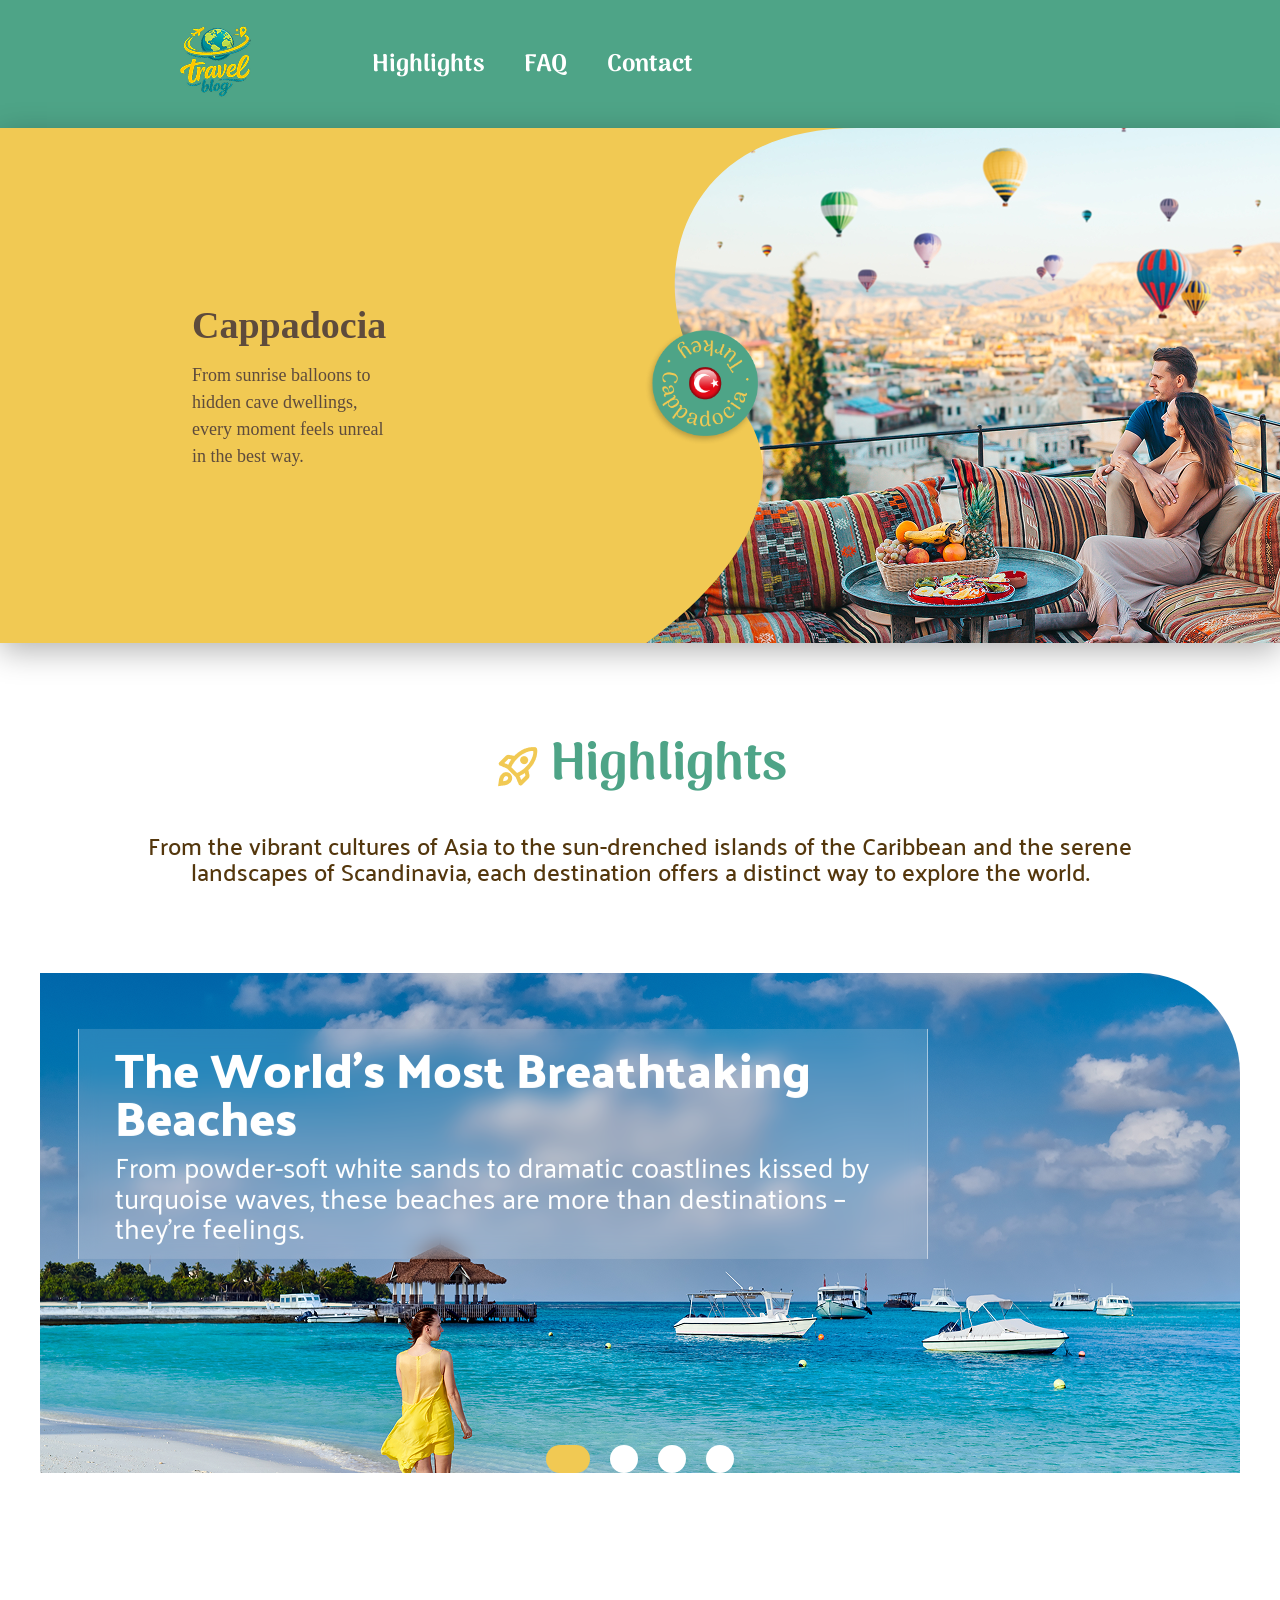
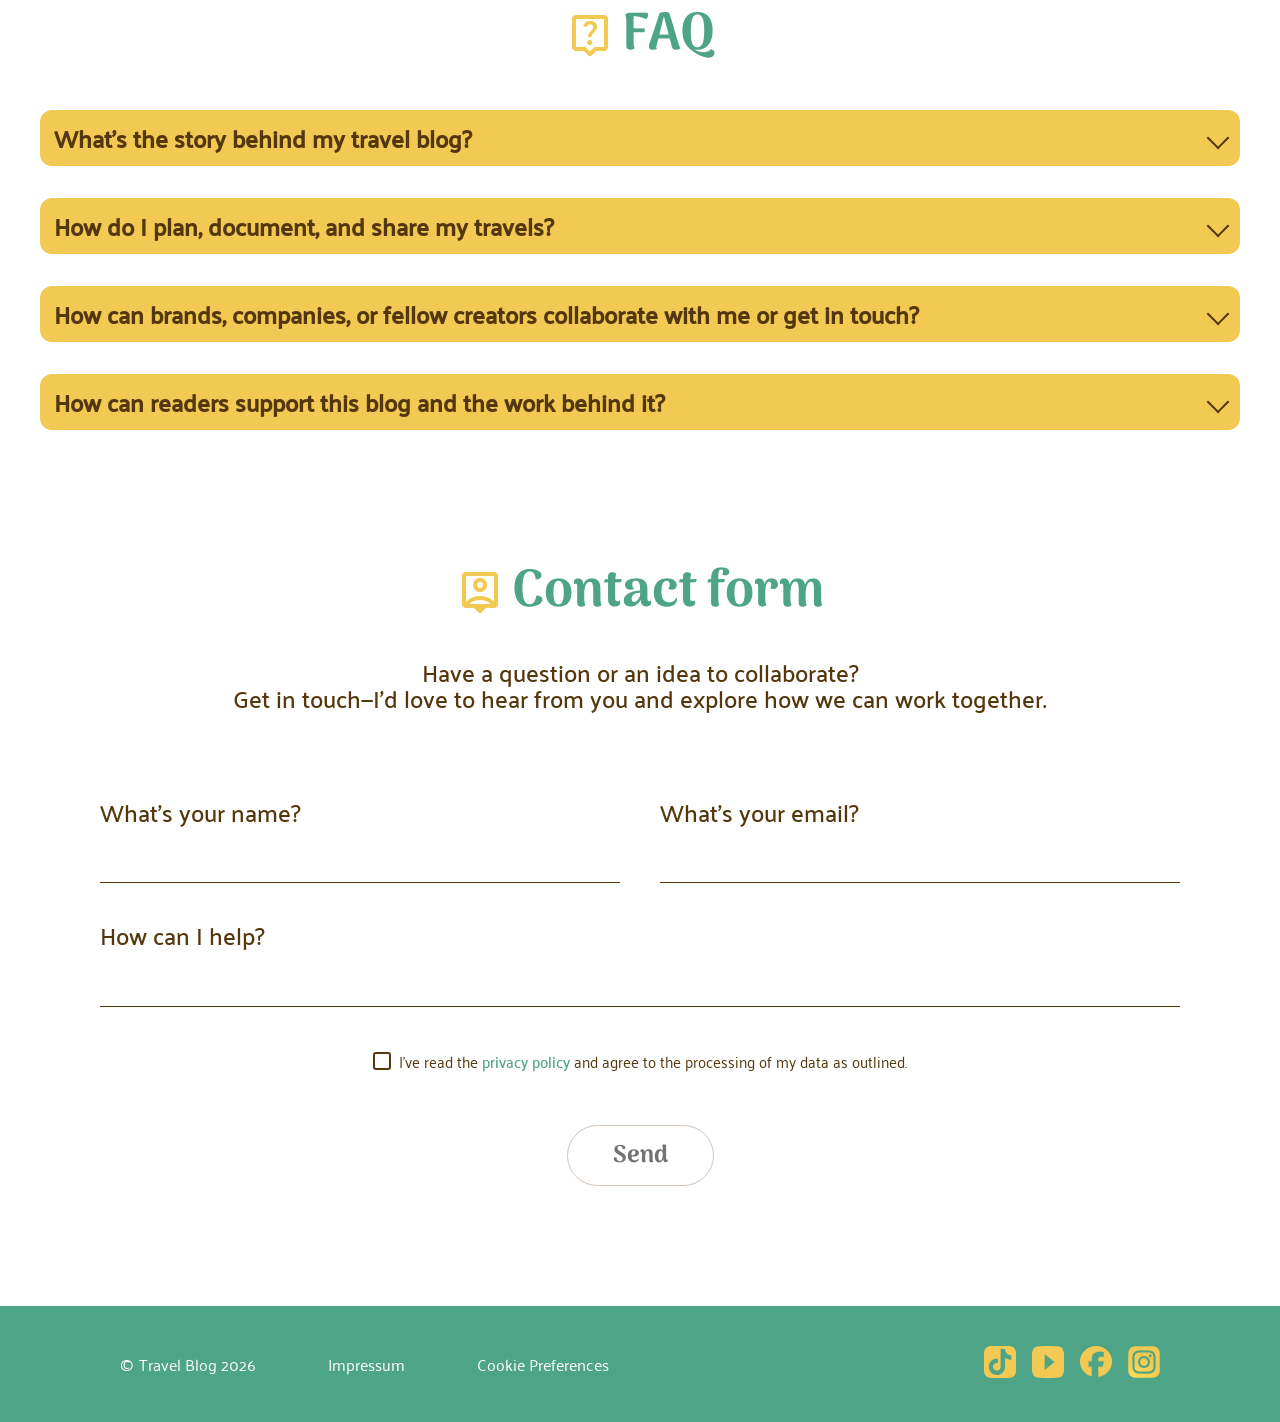
==== commit 8961487f: "Merge branch 'main' of https://github.com/Khatouna/Code-Helden" ====
--- a/index.html
+++ b/index.html
@@ -5,7 +5,6 @@
     <meta charset="UTF-8">
     <meta name="viewport" content="width=device-width, initial-scale=1.0">
     <title>Travel Blog</title>
-    <link rel="stylesheet" href="font.css">
     <link rel="stylesheet" href="style.css">
     <link rel="icon" type="image/x-icon" href="./assets/icons/URL_icon.png">
 </head>
@@ -13,7 +12,7 @@
 <body>
 
     <header class="main-header">
-        <a href="index.html">
+        <a href="">
             <img src="./assets/icons/TravelBlog_icon.png" alt="main logo">
         </a>
         <div class="nav-bar">
@@ -23,30 +22,77 @@
         </div>
     </header>
 
+
+
+
+
+
+
+
+
+
+
+
+
+
+
+
     <section class="header-section">
+
+        <!-- 1. Text -->
         <div class="text-container">
             <h2>Cappadocia</h2>
-            <p>From sunrise balloons to<br>hidden cave dwellings,<br>every moment feels unreal<br>in the best way.</p>
-        </div>
+            <p>
+                From sunrise balloons to<br>
+                hidden cave dwellings,<br>
+                every moment feels unreal<br>
+                in the best way.
+            </p>
+        </div>
+
+        <!-- 2. Bild + Button (beide im gleichen Container) -->
         <div class="image-container"></div>
         <div class="badge-container">
             <img src="./assets/icons/badge.png" alt="Badge" class="rotating-badge">
         </div>
+
+        <!-- 3. SVG mit der S‑Kurve (unsichtbar) -->
         <svg class="svg-defs">
             <clipPath id="sCurve" clipPathUnits="objectBoundingBox">
-                <path d="M 0.4,0 C 0.1,0 0.1,0.4 0.2,0.5 C 0.3,0.6 0.3,0.8 0.1,1 L 1,1 L 1,0 Z" />
+                <!-- 
+                    S‑Kurve: 
+                    - bei y=0.5 (50% Höhe) liegt der Punkt bei x=0.2 (20%)
+                    - deshalb steht der Button auf left:20%, top:50%
+                -->
+                <path d="M 0.4,0 
+                         C 0.1,0   0.1,0.4   0.2,0.5 
+                         C 0.3,0.6 0.3,0.8   0.1,1 
+                         L 1,1 L 1,0 Z" />
             </clipPath>
         </svg>
+
     </section>
 
+
+
+
+
+
+
+
     <main class="content-wrapper">
+
         <section class="main_section" id="highlights">
             <div class="main_section_title">
                 <img src="./assets/icons/highlights_icon.png" alt="Raumschiff icon">
                 <h2>Highlights</h2>
             </div>
-            <p>From the vibrant cultures of Asia to the sun-drenched islands of the Caribbean and the serene<br>
-                landscapes of Scandinavia, each destination offers a distinct way to explore the world.</p>
+
+            <p>From the vibrant cultures of Asia to the sun-drenched islands of the Caribbean and the serene
+                <br>
+                landscapes of Scandinavia, each destination offers a distinct way to explore the world.
+            </p>
+
 
             <section class="slider_highlights">
                 <input type="radio" name="slider" value="one" checked>
@@ -57,47 +103,67 @@
                 <div class="slider_highlights_wrapper">
                     <div class="slider_highlights_element element_one">
                         <img src="./assets/img/woman-in-dress.png" alt="A woman in a yellow dress">
+
                         <div class="slide_overlay">
                             <h2>The World’s Most Breathtaking <br> Beaches</h2>
                             <p>From powder-soft white sands to dramatic coastlines kissed by turquoise waves, these
                                 beaches are more than destinations – they're feelings.</p>
                         </div>
-                    </div>
+
+                    </div>
+
                     <div class="slider_highlights_element element_two">
                         <img src="./assets/img/Copenhagen.png" alt="Copenhagen">
+
                         <div class="slide_overlay">
                             <h2>Copenhagen in 3 Days: Big Experiences, Smart Spending</h2>
                             <p>Discover Copenhagen, where historic charm meets modern design, vibrant cycling culture
                                 and waterfront living.</p>
                         </div>
-                    </div>
+
+                    </div>
+
                     <div class="slider_highlights_element element_three">
                         <img src="./assets/img/Pattaya.png" alt="Pattaya">
+
                         <div class="slide_overlay">
                             <h2>Pattaya Pulse: <br> Food, Sun and Neon Nights</h2>
                             <p>From bustling promenades to nearby islands, the city offers an energetic and diverse
                                 escape. Discover Pattaya City, with vibrant nightlife and rich cultural landmarks.</p>
                         </div>
-                    </div>
+
+                    </div>
+
                     <div class="slider_highlights_element element_four">
                         <img src="./assets/img/mountain-fuji.png" alt="Mountain Fuji">
+
                         <div class="slide_overlay">
                             <h2>Mountain Fuji</h2>
                             <p>The most iconic mountain and an active volcano located about 100 kilometers southwest of
                                 Tokyo. Written with the characters for “wealth” and “samurai,” Fuji’s name evokes a
                                 sense of strength, honor, and enduring prestige.</p>
                         </div>
+
                     </div>
                 </div>
             </section>
+
+
         </section>
+
+
+
+
+
 
         <section class="main_section" id="faq">
             <div class="main_section_title">
                 <img src="./assets/icons/FAQ_icon.png" alt="FAQ icon">
                 <h2>FAQ</h2>
             </div>
+
             <div class="faq_container">
+
                 <details class="faq_item">
                     <summary class="faq_question">
                         What’s the story behind my travel blog?
@@ -114,6 +180,7 @@
                             alongside me.</p>
                     </div>
                 </details>
+
                 <details class="faq_item">
                     <summary class="faq_question">
                         How do I plan, document, and share my travels?
@@ -121,15 +188,19 @@
                     </summary>
                     <div class="faq_answer">
                         <p>The biggest mistake new travelers make is over-scheduling. A rigid itinerary leaves no room
-                            for the magic of spontaneity.<br>
+                            for the magic of spontaneity.
+                            <br>
                             * Book the Anchors: Secure your flights, your first two nights of accommodation, and any
                             "must-do" experiences that sell out months in advance (like hiking the Inca Trail). Leave
-                            the rest open.<br>
+                            the rest open.
+                            <br>
                             * The Rule of Halves: Plan half of your day and leave the other half completely blank. This
                             allows you to wander down an interesting alleyway or accept a dinner invitation from a local
-                            without ruining your schedule.</p>
+                            without ruining your schedule.
+                        </p>
                     </div>
                 </details>
+
                 <details class="faq_item">
                     <summary class="faq_question">
                         How can brands, companies, or fellow creators collaborate with me or get in touch?
@@ -139,12 +210,15 @@
                         <p>I am always on the lookout for innovative brands, tourism boards, and fellow creators who
                             share my passion for authentic, immersive travel. Whether you are launching a new travel
                             app, promoting a hidden-gem destination, or simply want to swap stories on a podcast, I
-                            would love to explore how we can team up. My blog goes beyond surface-level itineraries. I
-                            focus on storytelling, cultural connections, and the raw reality of life on the road. If
-                            your brand aligns with helping travelers explore the world more deeply, sustainably, or
-                            adventurously, you are in the right place.</p>
+                            would love to explore how we can team up.
+
+                            My blog goes beyond surface-level itineraries. I focus on storytelling, cultural
+                            connections, and the raw reality of life on the road. If your brand aligns with helping
+                            travelers explore the world more deeply, sustainably, or adventurously, you are in the right
+                            place.</p>
                     </div>
                 </details>
+
                 <details class="faq_item">
                     <summary class="faq_question">
                         How can readers support this blog and the work behind it?
@@ -153,26 +227,42 @@
                     <div class="faq_answer">
                         <p>Running this blog is a true labor of love. Between the web hosting fees, the camera gear, and
                             the countless hours spent writing, editing, and hunting down the best local tips, a lot
-                            happens behind the scenes to bring these travel stories to your screen. My goal is to keep
-                            these guides free, accessible, and overflowing with honest advice. If you have found value,
-                            inspiration, or a helpful tip in my posts, here are a few ways you can support my work and
-                            help keep this blog alive.</p>
+                            happens behind the scenes to bring these travel stories to your screen.
+
+                            My goal is to keep these guides free, accessible, and overflowing with honest advice. If you
+                            have found value, inspiration, or a helpful tip in my posts, here are a few ways you can
+                            support my work and help keep this blog alive.</p>
                     </div>
                 </details>
+
             </div>
         </section>
+
+
+
+
+
+
+
+
+
+
+
 
         <section class="main_section" id="contact">
             <div class="main_section_title">
                 <img src="./assets/icons/Contact_icon.png" alt="Contact icon">
                 <h2>Contact form</h2>
             </div>
+
             <div class="contact_intro">
-                <p>Have a question or an idea to collaborate?<br>Get in touch—I'd love to hear from you and explore how
-                    we can work together.</p>
-            </div>
+                <p>Have a question or an idea to collaborate?<br>
+                    Get in touch—I'd love to hear from you and explore how we can work together.</p>
+            </div>
+
             <form action="contact.html" target="_blank" class="contact_form"
                 onsubmit="setTimeout(function() { document.querySelector('.contact_form').reset(); }, 100);">
+
                 <div class="form_row">
                     <div class="input_container">
                         <label for="name">What's your name?</label>
@@ -183,12 +273,14 @@
                         <input type="email" id="email" name="email" required>
                     </div>
                 </div>
+
                 <div class="form_row">
                     <div class="input_container">
                         <label for="help">How can I help?</label>
                         <input type="text" id="help" name="help" required>
                     </div>
                 </div>
+
                 <div class="checkbox_section">
                     <label class="custom_checkbox">
                         <input type="checkbox" required oninvalid="this.setCustomValidity('Please accept the policy')"
@@ -200,16 +292,29 @@
                         </span>
                     </label>
                 </div>
+
                 <div class="submit_section">
                     <button type="submit" class="send_button">Send</button>
                 </div>
+
             </form>
         </section>
+
     </main>
 
+
+
+
+
+
+
+
+
     <footer class="main-footer">
+
         <div class="footer-menu">
             <span class="copyright">&copy; <span class="footersome">Travel Blog 2026</span></span>
+
             <div class="footersome">
                 <a href="impressum.html" target="_blank">Impressum</a>
             </div>
@@ -217,6 +322,7 @@
                 <a href="">Cookie Preferences</a>
             </div>
         </div>
+
         <div class="footer-socialMedia">
             <a href="https://www.tiktok.com/de-DE/" target="_blank">
                 <img src="./assets/icons/tiktok_logo.png" alt="TikTok-Logo">
@@ -231,6 +337,7 @@
                 <img src="./assets/icons/Instagram_logo.png" alt="Instagram-Logo">
             </a>
         </div>
+
     </footer>
 
 </body>
--- a/style.css
+++ b/style.css
@@ -1,123 +1,236 @@
-/* Grundlegendes Reset für konsistente Abstände */
+/* palanquin-dark-regular - latin */
+@font-face {
+    font-display: swap;
+    /* Check https://developer.mozilla.org/en-US/docs/Web/CSS/@font-face/font-display for other options. */
+    font-family: 'Palanquin Dark';
+    font-style: normal;
+    font-weight: 400;
+    src: url('./assets/fonts/palanquin-dark-v17-latin-regular.woff2') format('woff2');
+    /* Chrome 36+, Opera 23+, Firefox 39+, Safari 12+, iOS 10+ */
+}
+
+/* palanquin-dark-600 - latin */
+@font-face {
+    font-display: swap;
+    /* Check https://developer.mozilla.org/en-US/docs/Web/CSS/@font-face/font-display for other options. */
+    font-family: 'Palanquin Dark';
+    font-style: normal;
+    font-weight: 600;
+    src: url('./assets/fonts/palanquin-dark-v17-latin-600.woff2') format('woff2');
+    /* Chrome 36+, Opera 23+, Firefox 39+, Safari 12+, iOS 10+ */
+}
+
+/* palanquin-500 - latin */
+@font-face {
+    font-display: swap;
+    /* Check https://developer.mozilla.org/en-US/docs/Web/CSS/@font-face/font-display for other options. */
+    font-family: 'Palanquin';
+    font-style: normal;
+    font-weight: 500;
+    src: url('./assets/fonts/palanquin-v17-latin-500.woff2') format('woff2');
+    /* Chrome 36+, Opera 23+, Firefox 39+, Safari 12+, iOS 10+ */
+}
+
+/* palanquin-regular - latin */
+@font-face {
+    font-display: swap;
+    /* Check https://developer.mozilla.org/en-US/docs/Web/CSS/@font-face/font-display for other options. */
+    font-family: 'Palanquin';
+    font-style: normal;
+    font-weight: 400;
+    src: url('./assets/fonts/palanquin-v17-latin-regular.woff2') format('woff2');
+    /* Chrome 36+, Opera 23+, Firefox 39+, Safari 12+, iOS 10+ */
+}
+
+/* arima-regular - latin */
+@font-face {
+    font-display: swap;
+    /* Check https://developer.mozilla.org/en-US/docs/Web/CSS/@font-face/font-display for other options. */
+    font-family: 'Arima';
+    font-style: normal;
+    font-weight: 400;
+    src: url('./assets/fonts/arima-v7-latin-regular.woff2') format('woff2');
+    /* Chrome 36+, Opera 23+, Firefox 39+, Safari 12+, iOS 10+ */
+}
+
+/* arima-700 - latin */
+@font-face {
+    font-display: swap;
+    /* Check https://developer.mozilla.org/en-US/docs/Web/CSS/@font-face/font-display for other options. */
+    font-family: 'Arima';
+    font-style: normal;
+    font-weight: 700;
+    src: url('./assets/fonts/arima-v7-latin-700.woff2') format('woff2');
+    /* Chrome 36+, Opera 23+, Firefox 39+, Safari 12+, iOS 10+ */
+}
+
+
+
+
+
+/*Kontakt-Bestätigung --> HTML - Seite*/
+
+.contact_confirmation {
+    max-width: 650px;
+    margin: 60px auto;
+    padding: 40px 50px;
+
+    background-color: #ffffff;
+    border-radius: 12px;
+    box-shadow: 0 10px 30px rgba(0, 0, 0, 0.08);
+    border-top: 6px solid #F1C953;
+
+    text-align: center;
+}
+
+.contact_confirmation h3 {
+    font-family: 'Arima', sans-serif;
+    font-size: 32px;
+    color: #4EA487;
+    margin-top: 0;
+    margin-bottom: 24px;
+}
+
+.contact_confirmation p {
+    font-family: 'Palanquin', sans-serif;
+    font-size: 18px;
+    color: #54370D;
+    line-height: 1.6;
+    margin: 0;
+}
+
+
+
+
+
+
+
+/*Impressum --> HTML - Seite*/
+
+.impressum {
+    background-color: #4EA487;
+    height: 128px;
+    width: 100%;
+
+    display: flex;
+    align-items: center;
+    padding: 0px 60px;
+}
+
+.main {
+    padding-left: 20px;
+}
+
+
+
+
+
+
+/*body*/
+
 * {
     margin: 0;
     padding: 0;
     box-sizing: border-box;
     scroll-behavior: smooth;
+
+    /* Macht den blinkenden Text-Strich überall unsichtbar */
     caret-color: transparent !important;
-}
+
+
+}
+
+
+
+
+
+
 
 body {
+    margin: 0;
     display: flex;
     flex-direction: column;
-    align-items: center;
-    justify-content: center;
     min-height: 100vh;
 }
 
 main {
     flex: 1;
-    width: 100%;
 }
 
 .content-wrapper {
+    /* 1. Die Breite - 1200px */
     max-width: 1200px;
     width: 100%;
+
     margin: 80px auto 120px auto;
+
     display: flex;
     flex-direction: column;
     justify-content: center;
     gap: 120px;
 }
 
-/* =========================================
-   GLOBAL: HEADER
-   ========================================= */
+
+
+
+
+
+
+
+
+
+
+
+/*main-Header */
+.main-header img {
+    height: 72px;
+    width: 72px;
+    margin: 0px 120px 0px 120px;
+}
+
+/*Schriftart im Header*/
+.nav-bar a {
+    font-family: 'Arima';
+    font-size: 24px;
+    font-weight: bold;
+    color: white;
+    text-decoration: none;
+}
+
+/*Header mit grünem Hintergrund*/
 .main-header {
     background-color: #4EA487;
     height: 128px;
     width: 100%;
+
     display: flex;
     align-items: center;
     padding: 0px 60px;
 }
 
-.main-header img {
-    height: 72px;
-    width: 72px;
-    margin: 0px 120px 0px 120px;
-}
-
 .nav-bar {
     display: flex;
     gap: 40px;
-}
-
-.nav-bar a {
-    font-family: 'Arima', sans-serif;
-    font-size: 24px;
-    font-weight: bold;
-    color: white;
-    text-decoration: none;
 }
 
 .nav-bar a:hover {
     color: #F1C953;
 }
 
-/* =========================================
-   GLOBAL: FOOTER
-   ========================================= */
-.main-footer {
-    width: 100%;
-    background-color: #4EA487;
-    display: flex;
-    justify-content: space-between;
-    align-items: center;
-    padding: 40px 120px;
-    color: white;
-    font-size: 14px;
-}
-
-.footer-menu,
-.footersome {
-    font-family: 'Palanquin', sans-serif;
-    font-size: 16px;
-    font-weight: 400;
-    display: flex;
-    gap: 72px;
-}
-
-.copyright {
-    display: flex;
-    gap: 5px;
-}
-
-.footersome a,
-.footersome {
-    color: white;
-    text-decoration: none;
-}
-
-.footersome a:hover,
-.footersome:hover {
-    color: #F1C953;
-}
-
-.footer-socialMedia {
-    display: flex;
-    align-items: center;
-    gap: 16px;
-}
-
-.footer-socialMedia img {
-    height: 32px;
-    width: 32px;
-}
-
-/* =========================================
-   STARTSEITE SPEZIFISCH (index.html)
-   ========================================= */
+/*main-Header */
+
+
+
+
+
+
+
+
+
+
+
+
+/*main-Header */
 .header-section {
     background-color: #F1C953;
     width: 100%;
@@ -126,8 +239,10 @@
     overflow: hidden;
     z-index: 1;
     box-shadow: 0 8px 30px rgba(0, 0, 0, 0.3);
-}
-
+
+}
+
+/* ----- Text (links im gelben Bereich) ----- */
 .text-container {
     position: absolute;
     top: 50%;
@@ -152,25 +267,32 @@
     line-height: 1.5;
 }
 
+/* ----- Bildcontainer (rechts, mit S‑Kurve) ----- */
 .image-container {
     position: absolute;
     right: 0;
     top: 0;
     height: 100%;
     width: 0;
+    /* startet unsichtbar */
     background-image: url('./assets/img/kapadokia.png');
     background-size: cover;
     background-position: center;
     clip-path: url(#sCurve);
+    /* S‑Kurve als Maske */
     z-index: 2;
     overflow: visible;
+    /* Button nicht abschneiden */
     animation: imageAnim 15s ease-in-out forwards;
 }
 
+/* ----- Badge (Button) – direkt auf der S‑Kurve ----- */
 .badge-container {
     position: absolute;
     left: 55%;
+    /* x‑Wert der Kurve bei 50% Höhe */
     top: 50%;
+    /* Höhenmitte */
     transform: translate(-50%, -50%) scale(1);
     width: 120px;
     height: 120px;
@@ -186,34 +308,119 @@
     animation: spin 6s infinite linear;
 }
 
+/* ----- SVG‑Definition (unsichtbar) ----- */
 .svg-defs {
     position: absolute;
     width: 0;
     height: 0;
 }
 
+/* ============================================================
+           KEYFRAMES – Ablauf der 4 Schritte
+           ============================================================ */
+
+/* Text: 0–3s unsichtbar → 3–5s einblenden (Mitte) → 5–8s nach links (8%) */
 @keyframes textAnim {
-    0%, 20% { opacity: 0; left: 50%; transform: translate(-50%, -50%); }
-    33%, 40% { opacity: 1; left: 50%; transform: translate(-50%, -50%); }
-    53%, 100% { opacity: 1; left: 15%; transform: translate(0, -50%); }
-}
-
+
+    0%,
+    20% {
+        opacity: 0;
+        left: 50%;
+        transform: translate(-50%, -50%);
+    }
+
+    33%,
+    40% {
+        opacity: 1;
+        left: 50%;
+        transform: translate(-50%, -50%);
+    }
+
+    53%,
+    100% {
+        opacity: 1;
+        left: 15%;
+        transform: translate(0, -50%);
+    }
+}
+
+/* Bild: 0–6s unsichtbar → 6–8s erscheint mit 50% Breite → 8–10s wächst auf 70% */
 @keyframes imageAnim {
-    0%, 40% { opacity: 0; width: 0; }
-    40.1% { opacity: 1; width: 0; }
-    53%, 66% { opacity: 1; width: 40%; }
-    80%, 100% { opacity: 1; width: 55%; }
-}
-
+
+    0%,
+    40% {
+        opacity: 0;
+        width: 0;
+    }
+
+    40.1% {
+        opacity: 1;
+        width: 0;
+    }
+
+    53%,
+    66% {
+        opacity: 1;
+        width: 40%;
+    }
+
+    80%,
+    100% {
+        opacity: 1;
+        width: 55%;
+    }
+}
+
+/* Badge: 0–11s unsichtbar → 11–12s einblenden (direkt auf der Kurve) */
 @keyframes badgeAnim {
-    0%, 75% { opacity: 0; transform: translate(-50%, -50%) scale(0.5); }
-    80%, 100% { opacity: 1; transform: translate(-50%, -50%) scale(1); .header-section { z-index: 0; } }
-}
-
+
+    0%,
+    75% {
+        opacity: 0;
+        transform: translate(-50%, -50%) scale(0.5);
+    }
+
+    80%,
+    100% {
+        opacity: 1;
+        transform: translate(-50%, -50%) scale(1);
+
+        .header-section {
+            z-index: 0;
+        }
+    }
+}
+
+/* Drehung des Badges (unendlich) */
 @keyframes spin {
-    from { transform: rotate(0deg); }
-    to { transform: rotate(360deg); }
-}
+    from {
+        transform: rotate(0deg);
+    }
+
+    to {
+        transform: rotate(360deg);
+    }
+}
+
+
+
+
+
+
+
+
+
+
+
+
+
+
+
+
+
+
+
+/*section title Allgemin*/
 
 .main_section_title {
     display: flex;
@@ -222,64 +429,84 @@
     gap: 8px;
 }
 
-.main_section_title img { width: 48px; height: 48px; }
+.main_section_title img {
+    width: 48px;
+    height: 48px;
+}
 
 .main_section_title h2 {
-    font-family: 'Arima', sans-serif;
+    font-family: 'Arima';
     font-size: 52px;
     font-weight: bold;
     color: #4EA487;
 }
 
 .main_section p {
-    font-family: 'Palanquin', sans-serif;
+    font-family: 'Palanquin';
     font-size: 24px;
     font-weight: 500;
     color: #54370D;
     text-align: center;
     line-height: 1.1;
+
     margin-top: 24px;
     margin-bottom: 88px;
 }
+
+
+
+
+
+
+
+
+/*slider wrapper */
 
 .slider_highlights {
     position: relative;
     width: 100%;
     height: 500px;
+
     display: flex;
     justify-content: center;
     align-items: flex-end;
+
     overflow: hidden;
+
     border-top-right-radius: 100px;
-
-}
-
-.slider_highlights input { 
-    z-index: 2; 
+}
+
+.slider_highlights input {
+    z-index: 2;
+    margin: 5px;
 }
 
 .slider_highlights_wrapper {
     z-index: 1;
+
     width: 400%;
     height: 500px;
     position: absolute;
     display: flex;
+
     top: 0;
     left: 0;
     transition: all 500ms ease-in-out;
-}
-
-.slider_highlights_element {
-    width: calc(100% / 4);
-    height: 100%;
-    position: relative;
 }
 
 .slider_highlights_element img {
     width: 100%;
     height: 100%;
     object-fit: cover;
+
     display: block;
+}
+
+.slider_highlights_element {
+    width: calc(100% / 4);
+    height: 100%;
+
+    position: relative;
 }
 
 .slide_overlay {
@@ -287,25 +514,29 @@
     top: 25%;
     transform: translateY(-30%);
     left: 38px;
+
     max-width: 850px;
     padding: 16px 36px;
+
     background-color: rgba(255, 255, 255, 0.15);
     backdrop-filter: blur(10px);
     -webkit-backdrop-filter: blur(10px);
+
     border-left: 1px solid rgba(255, 255, 255, 0.5);
     border-right: 1px solid rgba(255, 255, 255, 0.5);
 }
 
+/* Die Überschrift in der Box */
 .slide_overlay h2 {
-    font-family: 'Palanquin Dark', sans-serif;
+    font-family: 'Palanquin Dark';
     font-size: 48px;
-    font-weight: 600;
+    font-weight: SemiBold;
     color: #FFFFFF;
     line-height: 1;
 }
 
 .slide_overlay p {
-    font-family: 'Palanquin', sans-serif;
+    font-family: 'Palanquin';
     font-size: 28px;
     font-weight: 400;
     color: white;
@@ -315,20 +546,33 @@
     margin: 0;
 }
 
-.slider_highlights input[value="one"]:checked~.slider_highlights_wrapper { transform: translateX(0); }
-.slider_highlights input[value="two"]:checked~.slider_highlights_wrapper { transform: translateX(calc(-100% / 4)); }
-.slider_highlights input[value="three"]:checked~.slider_highlights_wrapper { transform: translateX(calc(-100% / 2)); }
-.slider_highlights input[value="four"]:checked~.slider_highlights_wrapper { transform: translateX(calc(-100% / 4 * 3)); }
+.slider_highlights input[value="one"]:checked~.slider_highlights_wrapper {
+    transform: translateX(0);
+}
+
+.slider_highlights input[value="two"]:checked~.slider_highlights_wrapper {
+    transform: translateX(calc(-100% / 4));
+}
+
+.slider_highlights input[value="three"]:checked~.slider_highlights_wrapper {
+    transform: translateX(calc(-100% / 2));
+}
+
+.slider_highlights input[value="four"]:checked~.slider_highlights_wrapper {
+    transform: translateX(calc(-100% / 4 * 3));
+}
 
 .slider_highlights input[type="radio"] {
     appearance: none;
     -webkit-appearance: none;
+
     width: 28px;
     height: 28px;
     background-color: white;
     border-radius: 50%;
     cursor: pointer;
-    margin: 0 10px 40px 10px; /* <--- Hier ist der korrigierte Abstand nach unten (40px) */
+
+    margin: 0 10px;
 }
 
 .slider_highlights input[type="radio"]:hover {
@@ -342,6 +586,17 @@
     border-radius: 20px;
 }
 
+/*Slider wrapper*/
+
+
+
+
+
+
+
+
+
+/* FAQ Container */
 .faq_container {
     width: 100%;
     max-width: 100%;
@@ -349,6 +604,7 @@
     display: flex;
     flex-direction: column;
     gap: 32px;
+
     padding-top: 32px;
 }
 
@@ -360,14 +616,20 @@
     transition: all 255ms ease;
 }
 
-.faq_item summary::-webkit-details-marker { display: none; }
-.faq_item summary { list-style: none; }
+.faq_item summary::-webkit-details-marker {
+    display: none;
+}
+
+.faq_item summary {
+    list-style: none;
+}
 
 .faq_question {
     display: flex;
     justify-content: space-between;
     align-items: center;
-    font-family: 'Palanquin', sans-serif;
+
+    font-family: 'Palanquin';
     font-size: 24px;
     font-weight: bold;
     color: #54370D;
@@ -384,7 +646,9 @@
     transition: transform 255ms ease;
 }
 
-.faq_item[open] .faq_arrow { transform: rotate(-135deg); }
+.faq_item[open] .faq_arrow {
+    transform: rotate(-135deg);
+}
 
 .faq_answer {
     background-color: #FFFFFF;
@@ -396,26 +660,55 @@
 .faq_answer p {
     margin: 0;
     text-align: left;
-    font-family: 'Palanquin', sans-serif;
+    font-family: 'Palanquin';
     font-weight: 500;
     font-size: 16px;
     line-height: 1.2;
     color: #54370D;
 }
 
-#contact { width: 90%; margin: 0 auto; }
+/*FAQ Container*/
+
+
+
+
+
+
+
+
+
+
+
+
+
+
+
+
+
+
+
+
+/*Kontaktformular */
+
+#contact {
+    width: 90%;
+    margin: 0 auto;
+}
+
 
 .contact_intro {
     text-align: center;
     color: #54370D;
-    font-family: 'Palanquin', sans-serif;
+    font-family: 'Palanquin';
     font-size: 24px;
     font-weight: 500;
     line-height: 1.1;
     margin-bottom: 50px;
 }
 
-.contact_form { width: 100%; }
+.contact_form {
+    width: 100%;
+}
 
 .form_row {
     display: flex;
@@ -424,10 +717,15 @@
     margin-bottom: 40px;
 }
 
-.input_container { display: flex; flex-direction: column; flex: 1; }
+.input_container {
+    display: flex;
+    flex-direction: column;
+    flex: 1;
+    /* Sorgt dafür, dass beide Felder gleich breit sind */
+}
 
 .input_container label {
-    font-family: 'Palanquin', sans-serif;
+    font-family: 'Palanquin';
     font-weight: 500;
     font-size: 24px;
     color: #54370D;
@@ -441,9 +739,11 @@
     border: none;
     border-bottom: 1px solid #54370D;
     border-radius: 0;
+
     background: transparent;
     padding: 0 0 10px 0;
-    font-family: 'Palanquin', sans-serif;
+
+    font-family: 'Palanquin';
     font-weight: 500;
     font-size: 24px;
     line-height: 1.2;
@@ -451,7 +751,14 @@
     outline: none;
 }
 
-.checkbox_section { display: flex; justify-content: center; margin-top: 30px; margin-bottom: 50px; }
+/* Custom Checkbox  */
+.checkbox_section {
+    display: flex;
+    justify-content: center;
+
+    margin-top: 30px;
+    margin-bottom: 50px;
+}
 
 .custom_checkbox {
     display: flex;
@@ -459,13 +766,20 @@
     position: relative;
     cursor: pointer;
     gap: 8px;
-    font-family: 'Palanquin', sans-serif;
+    font-family: 'Palanquin';
     font-size: 15px;
     color: #54370D;
     user-select: none;
 }
 
-.custom_checkbox input { position: absolute; opacity: 0; cursor: pointer; height: 18px; width: 18px; }
+
+.custom_checkbox input {
+    position: absolute;
+    opacity: 0;
+    cursor: pointer;
+    height: 18px;
+    width: 18px;
+}
 
 .checkmark {
     position: relative;
@@ -474,13 +788,23 @@
     background-color: transparent;
     border: 2px solid #54370D;
     border-radius: 3px;
+
     transition: all 0.2s ease;
     flex-shrink: 0;
 }
 
-.custom_checkbox:hover input~.checkmark { background-color: #F1C953; }
-.custom_checkbox input:checked~.checkmark { background-color: #4EA487; border-color: #4EA487; }
-
+/* 1. Hover über die Checkbox -> Gelber Hintergrund */
+.custom_checkbox:hover input~.checkmark {
+    background-color: #F1C953;
+}
+
+/* 2. Wenn Checkbox angeklickt -> Grüner Hintergrund */
+.custom_checkbox input:checked~.checkmark {
+    background-color: #4EA487;
+    border-color: #4EA487;
+}
+
+/* 3. Das gelbe Häkchen in der Mitte (wird erst bei Klick sichtbar) */
 .checkmark:after {
     content: "";
     position: absolute;
@@ -490,14 +814,18 @@
     width: 4px;
     height: 10px;
     border: solid #F1C953;
+
     border-width: 0 2px 2px 0;
     transform: rotate(45deg);
 }
 
-.custom_checkbox input:checked~.checkmark:after { display: block; }
-
+.custom_checkbox input:checked~.checkmark:after {
+    display: block;
+}
+
+/* Hover für den Privacy Policy Link */
 .privacy_link {
-    font-family: 'Palanquin', sans-serif;
+    font-family: 'Palanquin';
     font-size: 15px;
     font-weight: 500;
     color: #4EA487;
@@ -505,9 +833,17 @@
     transition: color 255ms ease;
 }
 
-.privacy_link:hover { color: #4EA487; font-weight: bold; }
-
-.submit_section { display: flex; justify-content: center; }
+.privacy_link:hover {
+    color: #4EA487;
+    font-weight: bold;
+}
+
+
+/* --- Send Button --- */
+.submit_section {
+    display: flex;
+    justify-content: center;
+}
 
 .send_button {
     background-color: transparent;
@@ -515,400 +851,79 @@
     border: 1px solid #d4c4b7;
     padding: 10px 45px;
     border-radius: 40px;
-    font-family: 'Arima', sans-serif;
+
+    font-family: 'Arima';
     font-weight: bold;
     font-size: 24px;
     cursor: pointer;
     transition: all 255ms ease;
 }
 
-.send_button:hover { color: #F1C953; background-color: #4EA487; }
-.send_button:active { background-color: #4EA487; color: #F1C953; }
-
-/* =========================================
-   GEMEINSAME ELEMENTE FÜR SEITE 1, 2, 3
-   ========================================= */
-
-/* Hero Allgemein */
-.hero-section {
-    display: flex;
-    flex-direction: row;
+
+.send_button:hover {
+    color: #F1C953;
+    background-color: #4EA487;
+}
+
+.send_button:active {
+    background-color: #4EA487;
+    color: #F1C953;
+}
+
+
+/*Kontaktformular */
+
+
+
+
+
+/*Footer */
+
+.main-footer {
+    width: 100%;
+    background-color: #4EA487;
+    display: flex;
     justify-content: space-between;
-    align-items: stretch;
-    gap: 21px;
-    width: 100%;
-}
-
-.hero-main {
-    display: flex;
-    flex-direction: column;
-    justify-content: space-between;
-    gap: 40px;
-    flex: 1;
-}
-
-.hero-headline {
-    display: flex;
-    flex-direction: column;
-    gap: 8px;
-}
-
-.subheadline-Hero {
-    font-family: 'Palanquin', sans-serif;
-    font-weight: 600;
-    font-size: 40px;
-    line-height: 120%;
-    color: #4EA487;
-}
-
-.p-hero-section {
-    font-family: 'Palanquin', sans-serif;
+    align-items: center;
+    padding: 40px 120px;
+    color: white;
+    font-size: 14px;
+}
+
+.footer-menu,
+.footersome {
+    font-family: 'Palanquin';
+    font-size: 16px;
     font-weight: 400;
-    font-size: 28px;
-    line-height: 110%;
-    color: #54370D;
-}
-
-.hero-meta {
-    display: flex;
-    flex-direction: row;
+    display: flex;
+    gap: 72px;
+}
+
+.copyright {
+    display: flex;
+    gap: 5px;
+}
+
+.footersome a,
+.footersome {
+    color: white;
+    text-decoration: none;
+}
+
+.footersome a:hover,
+.footersome:hover {
+    color: #F1C953;
+}
+
+.footer-socialMedia {
+    display: flex;
     align-items: center;
-    gap: 32px;
-}
-
-.hero-icon {
-    display: flex;
-    flex-direction: row;
-    align-items: center;
-    gap: 6px;
-}
-
-.meta-icon-text {
-    font-family: 'Palanquin', sans-serif;
-    font-weight: 400;
-    font-size: 16px;
-    line-height: 120%;
-    color: #54370D;
-}
-
-.hero-author {
-    display: flex;
-    flex-direction: column;
-    justify-content: center;
-    align-items: center;
-    padding: 16px;
     gap: 16px;
-    width: 272px;
-    flex-shrink: 0;
-    background: rgba(78, 164, 135, 0.2);
-    border-radius: 30px;
-    text-align: center;
-}
-
-.author-image img {
-    width: 120px;
-    height: 120px;
-    border-radius: 50%;
-    object-fit: cover;
-}
-
-.author-text-block {
-    display: flex;
-    flex-direction: column;
-    gap: 0;
-}
-
-.headline-Author {
-    font-family: 'Arima', sans-serif;
-    font-weight: 700;
-    font-size: 18px;
-    line-height: 120%;
-    color: #54370D;
-    text-align: center;
-}
-
-.subheadline-Author {
-    font-family: 'Arima', sans-serif;
-    font-weight: 400;
-    font-size: 18px;
-    line-height: 120%;
-    color: #54370D;
-    text-align: center;
-}
-
-.p-author-text {
-    font-family: 'Palanquin', sans-serif;
-    font-weight: 400;
-    font-size: 16px;
-    line-height: 120%;
-    color: #54370D;
-    text-align: left;
-    margin-top: auto;
-}
-
-/* Texte Allgemein */
-.text-section {
-    display: flex;
-    flex-direction: column;
-    gap: 32px;
-    width: 100%;
-}
-
-.text-section-btw {
-    width: 1100px;
-    max-width: 100%;
-    margin: 0 auto;
-    margin-top: 50px;
-    display: flex;
-    flex-direction: column;
-    gap: 18px;
-}
-
-.text-list {
-    list-style: disc;
-    padding-left: 60px;
-    display: flex;
-    flex-direction: column;
-    gap: 8px;
-}
-
-.text-list li::marker {
-    color: #3D3D3D;
-    font-size: 14px;
-}
-
-.intro-text { width: 100%; }
-
-.intro-text p {
-    font-family: 'Palanquin', sans-serif;
-    font-weight: 400;
-    font-size: 24px;
-    line-height: 120%;
-    color: #3D3D3D;
-}
-
-/* Pro Tipps */
-.pro-tipps-section {
-    display: flex;
-    flex-direction: column;
-    margin-right: 50px;
-    margin-top: 40px;
-}
-
-.pro-tipps-badge {
-    display: flex;
-    align-items: center;
-    gap: 8px;
-    background: #4EA487;
-    border-radius: 10px;
-    padding: 8px 16px;
-    width: fit-content;
-    transform: rotate(-13.67deg);
-    transform-origin: left center;
-    margin-left: 8px;
-    margin-bottom: -30px;
-}
-
-.pro-tipps-badge svg {
-    transform: rotate(15deg);
-    transform-origin: center;
-}
-
-.pro-tipps-badge span {
-    font-family: 'Palanquin', sans-serif;
-    font-weight: 700;
-    font-size: 28px;
-    line-height: 120%;
-    color: #F1C953;
-}
-
-.pro-tipps-box {
-    background: rgba(78, 164, 135, 0.2);
-    border-radius: 30px;
-    padding: 26px 32px 24px;
-    margin-left: 75px;
-    margin-bottom: 50px;
-}
-
-.tipps-list {
-    list-style: decimal;
-    padding-left: 24px;
-    display: flex;
-    flex-direction: column;
-    gap: 12px;
-    font-family: 'Palanquin', sans-serif;
-    font-weight: 400;
-    font-size: 24px;
-    line-height: 120%;
-    color: #3D3D3D;
-}
-
-.tipps-list li::marker {
-    font-weight: 700;
-    color: #4EA487;
-}
-
-.tipps-link {
-    color: #4EA487;
-    font-weight: 700;
-    transition: color 0.2s ease;
-}
-
-.tipps-link:hover {
-    color: #54370D;
-    text-decoration-line: none;
-}
-
-/* CTA & Share */
-.cta-section {
-    width: 100%; 
-    display: flex;
-    justify-content: center;
-    margin-top: 64px;
-    margin-bottom: 64px;
-}
-
-.cta-content-wrapper {
-    display: flex;
-    flex-direction: column;
-    align-items: center;
-    gap: 18px;
-    position: relative;
-    width: fit-content;
-}
-
-.cta-text {
-    font-family: 'Arima', sans-serif;
-    font-weight: 500;
-    font-size: 24px;
-    line-height: 120%;
-    text-align: center;
-    color: #54370D;
-    max-width: 320px;
-}
-
-.cta-arrow {
-    width: 95px;
-    height: 80px;
-    position: absolute;
-    left: -80px;
-    top: 50%;
-    transform: translateY(-50%);
-}
-
-.share-wrapper {
-    position: relative;
-    display: inline-block;
-}
-
-.share-toggle {
-    display: none;
-}
-
-.share-btn {
-    display: flex;
-    flex-direction: row;
-    justify-content: center;
-    align-items: center;
-    padding: 0 24px;
-    gap: 8px;
-    width: 158px;
-    height: 48px;
-    background: #4EA487;
-    border-radius: 40px;
-    border: none;
-    cursor: pointer;
-}
-
-.share-btn img {
+}
+
+.footer-socialMedia img {
+    height: 32px;
     width: 32px;
-    height: 32px;
-}
-
-.share-btn span {
-    font-family: 'Arima', sans-serif;
-    font-weight: 700;
-    font-size: 24px;
-    line-height: 120%;
-    letter-spacing: 0.05em;
-    color: #F1C953;
-}
-
-.share-btn:hover { background: #3d8a70; }
-.share-toggle:checked ~ .share-btn { pointer-events: none; }
-
-.share-overlay {
-    display: none;
-    position: fixed;
-    inset: 0;
-    z-index: 99;
-    cursor: pointer;
-}
-
-.share-toggle:checked ~ .share-overlay { display: block; }
-
-.share-popup {
-    position: absolute;
-    top: calc(100% + 20px);
-    left: 50%;
-    transform: translateX(-50%) translateY(-8px);
-    background: transparent;
-    padding: 20px 16px 12px;
-    opacity: 0;
-    pointer-events: none;
-    transition: opacity 0.2s ease, transform 0.2s ease;
-    z-index: 100;
-}
-
-.share-toggle:checked ~ .share-popup {
-    opacity: 1;
-    pointer-events: auto;
-    transform: translateX(-50%) translateY(0);
-}
-
-.share-close {
-    position: absolute;
-    top: 0px;
-    right: 0px;
-    width: 22px;
-    height: 22px;
-    background: #F1C953;
-    border-radius: 50%;
-    display: flex;
-    align-items: center;
-    justify-content: center;
-    font-size: 11px;
-    color: white;
-    cursor: pointer;
-    font-weight: bold;
-    transition: transform 0.2s ease;
-    line-height: 1;
-}
-
-.share-close:hover { transform: scale(1.15); }
-
-.share-popup-icons {
-    display: flex;
-    gap: 12px;
-}
-
-.share-popup-icons a {
-    display: flex;
-    align-items: center;
-    justify-content: center;
-    width: 44px;
-    height: 44px;
-    border-radius: 50%;
-    background: rgba(78, 164, 135, 0.1);
-    transition: background 0.2s ease, transform 0.2s ease;
-}
-
-.share-popup-icons a:hover {
-    background: rgba(78, 164, 135, 0.25);
-    transform: scale(1.1);
-}
-
-.share-popup-icons img {
-    width: 26px;
-    height: 26px;
-}+}
+
+/* --- Social Media Icons --- */
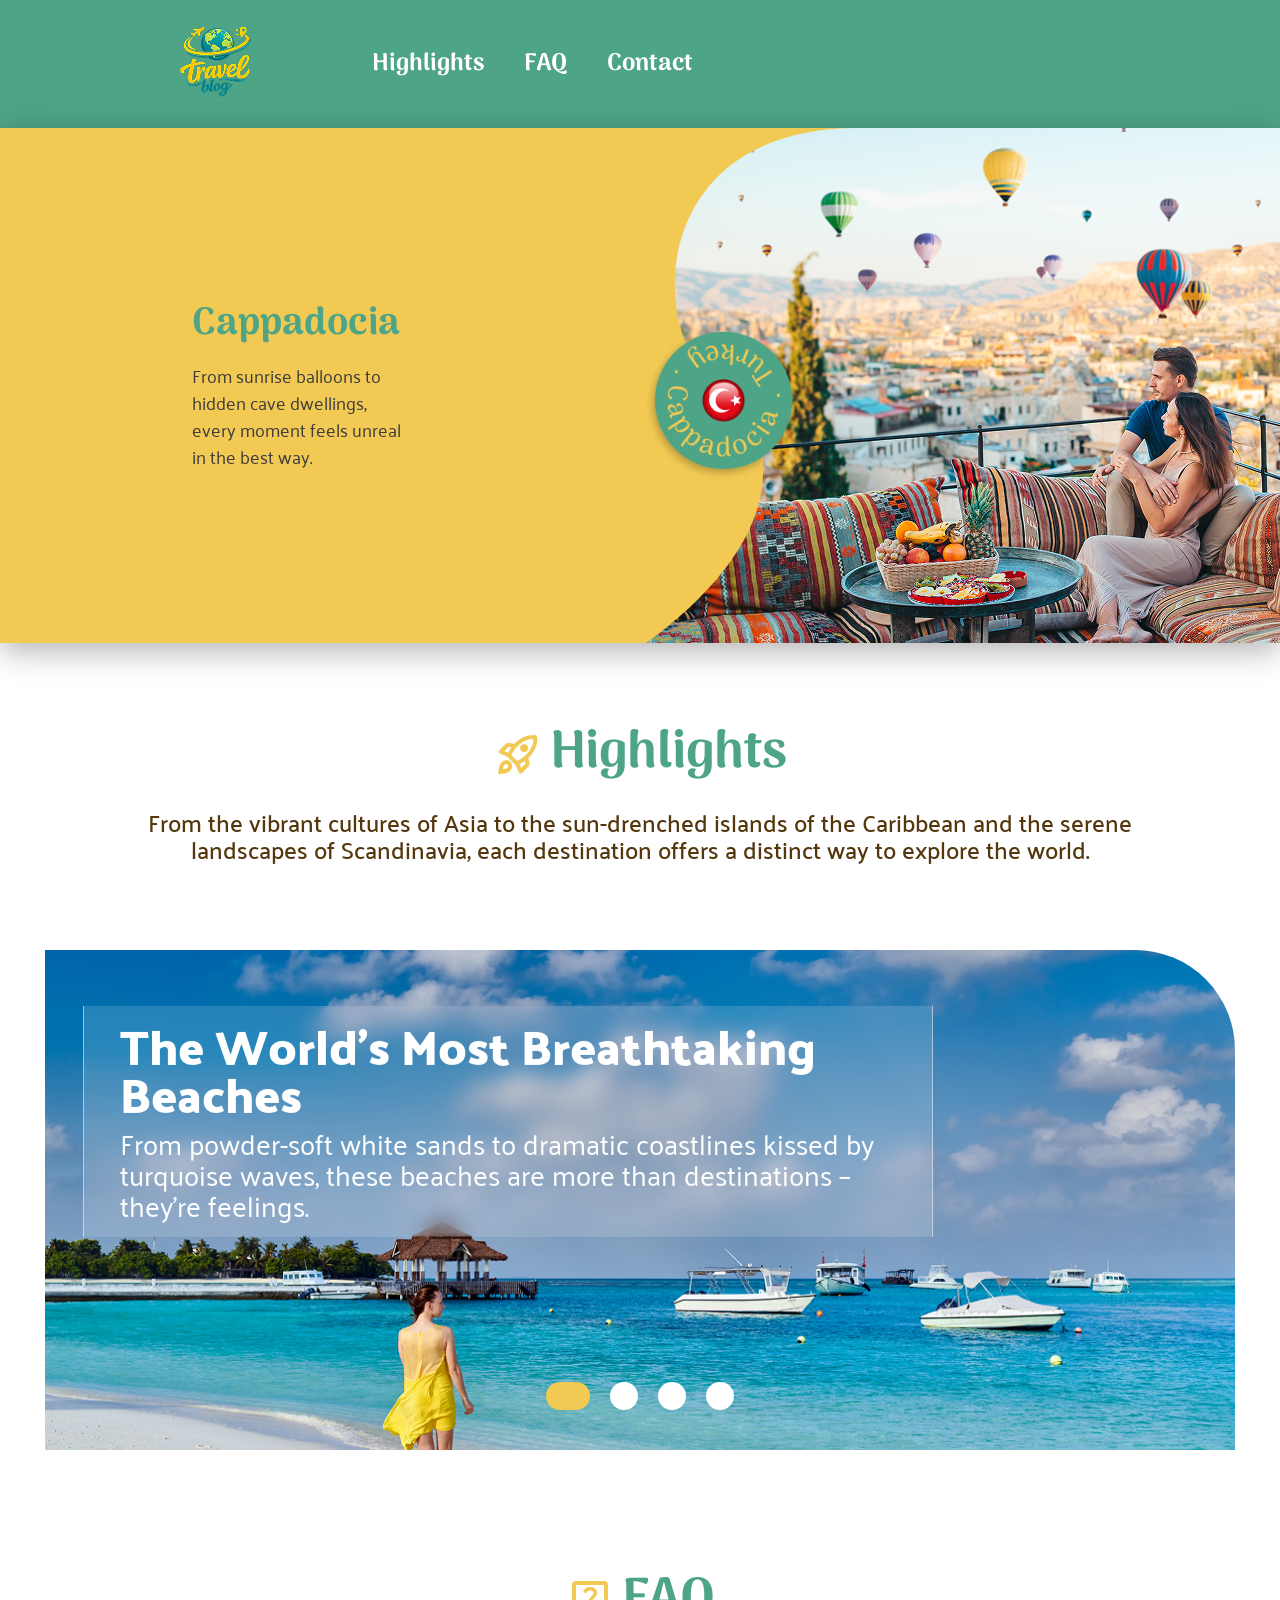
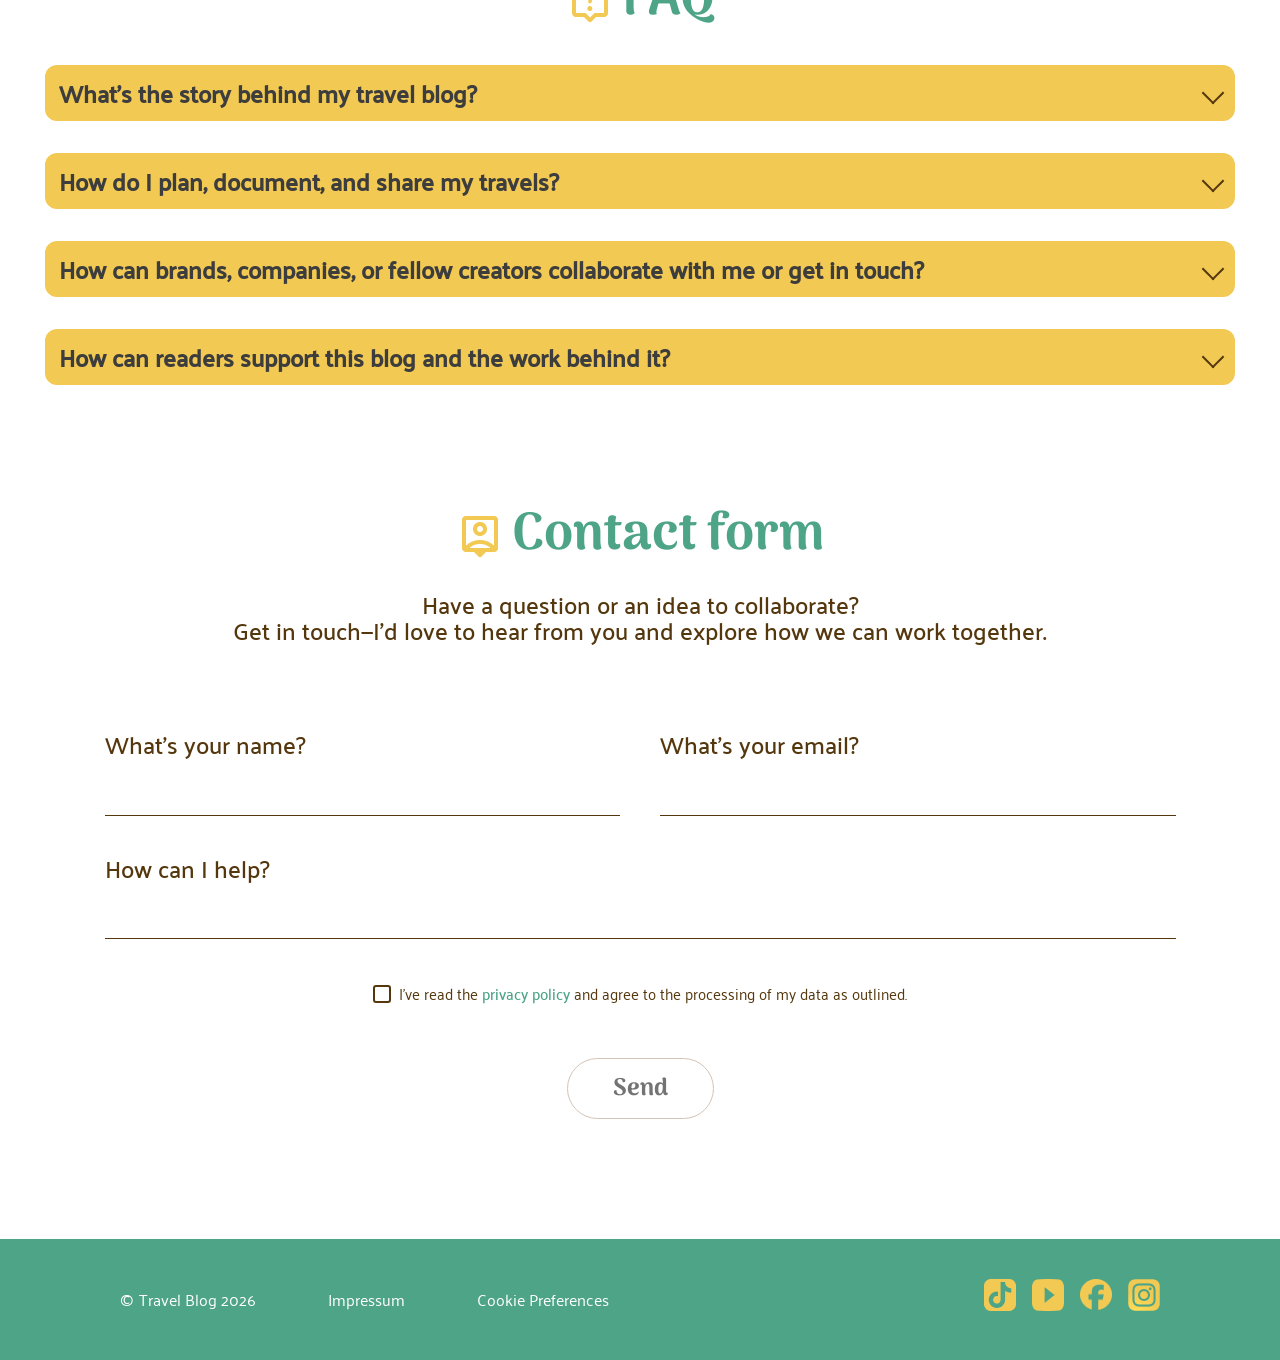
==== commit 66add5cc: "style fixed" ====
--- a/index.html
+++ b/index.html
@@ -4,15 +4,17 @@
 <head>
     <meta charset="UTF-8">
     <meta name="viewport" content="width=device-width, initial-scale=1.0">
-    <title>Travel Blog</title>
-    <link rel="stylesheet" href="style.css">
+    <title>Travel-Blog</title>
+    <link rel="stylesheet" href="css/font.css">
+    <link rel="stylesheet" href="css/style.css">
+    <link rel="stylesheet" href="css/responsive.css">
     <link rel="icon" type="image/x-icon" href="./assets/icons/URL_icon.png">
 </head>
 
 <body>
 
     <header class="main-header">
-        <a href="">
+        <a href="index.html">
             <img src="./assets/icons/TravelBlog_icon.png" alt="main logo">
         </a>
         <div class="nav-bar">
@@ -22,77 +24,30 @@
         </div>
     </header>
 
-
-
-
-
-
-
-
-
-
-
-
-
-
-
-
     <section class="header-section">
-
-        <!-- 1. Text -->
         <div class="text-container">
             <h2>Cappadocia</h2>
-            <p>
-                From sunrise balloons to<br>
-                hidden cave dwellings,<br>
-                every moment feels unreal<br>
-                in the best way.
-            </p>
-        </div>
-
-        <!-- 2. Bild + Button (beide im gleichen Container) -->
+            <p>From sunrise balloons to<br>hidden cave dwellings,<br>every moment feels unreal<br>in the best way.</p>
+        </div>
         <div class="image-container"></div>
         <div class="badge-container">
             <img src="./assets/icons/badge.png" alt="Badge" class="rotating-badge">
         </div>
-
-        <!-- 3. SVG mit der S‑Kurve (unsichtbar) -->
         <svg class="svg-defs">
             <clipPath id="sCurve" clipPathUnits="objectBoundingBox">
-                <!-- 
-                    S‑Kurve: 
-                    - bei y=0.5 (50% Höhe) liegt der Punkt bei x=0.2 (20%)
-                    - deshalb steht der Button auf left:20%, top:50%
-                -->
-                <path d="M 0.4,0 
-                         C 0.1,0   0.1,0.4   0.2,0.5 
-                         C 0.3,0.6 0.3,0.8   0.1,1 
-                         L 1,1 L 1,0 Z" />
+                <path d="M 0.4,0 C 0.1,0 0.1,0.4 0.2,0.5 C 0.3,0.6 0.3,0.8 0.1,1 L 1,1 L 1,0 Z" />
             </clipPath>
         </svg>
-
     </section>
 
-
-
-
-
-
-
-
     <main class="content-wrapper">
-
         <section class="main_section" id="highlights">
             <div class="main_section_title">
                 <img src="./assets/icons/highlights_icon.png" alt="Raumschiff icon">
                 <h2>Highlights</h2>
             </div>
-
-            <p>From the vibrant cultures of Asia to the sun-drenched islands of the Caribbean and the serene
-                <br>
-                landscapes of Scandinavia, each destination offers a distinct way to explore the world.
-            </p>
-
+            <p>From the vibrant cultures of Asia to the sun-drenched islands of the Caribbean and the serene<br>
+                landscapes of Scandinavia, each destination offers a distinct way to explore the world.</p>
 
             <section class="slider_highlights">
                 <input type="radio" name="slider" value="one" checked>
@@ -103,67 +58,55 @@
                 <div class="slider_highlights_wrapper">
                     <div class="slider_highlights_element element_one">
                         <img src="./assets/img/woman-in-dress.png" alt="A woman in a yellow dress">
-
-                        <div class="slide_overlay">
-                            <h2>The World’s Most Breathtaking <br> Beaches</h2>
-                            <p>From powder-soft white sands to dramatic coastlines kissed by turquoise waves, these
-                                beaches are more than destinations – they're feelings.</p>
-                        </div>
-
-                    </div>
-
+                        <a href="index_page1.html" target="_blank">
+                            <div class="slide_overlay">
+                                <h2>The World’s Most Breathtaking <br> Beaches</h2>
+                                <p>From powder-soft white sands to dramatic coastlines kissed by turquoise waves, these
+                                    beaches are more than destinations – they're feelings.</p>
+                            </div>
+                        </a>
+                    </div>
                     <div class="slider_highlights_element element_two">
                         <img src="./assets/img/Copenhagen.png" alt="Copenhagen">
-
-                        <div class="slide_overlay">
-                            <h2>Copenhagen in 3 Days: Big Experiences, Smart Spending</h2>
-                            <p>Discover Copenhagen, where historic charm meets modern design, vibrant cycling culture
-                                and waterfront living.</p>
-                        </div>
-
-                    </div>
-
+                        <a href="index_page2.html" target="_blank">
+                            <div class="slide_overlay">
+                                <h2>Copenhagen in 3 Days: Big Experiences, Smart Spending</h2>
+                                <p>Discover Copenhagen, where historic charm meets modern design, vibrant cycling
+                                    culture
+                                    and waterfront living.</p>
+                            </div>
+                        </a>
+                    </div>
                     <div class="slider_highlights_element element_three">
                         <img src="./assets/img/Pattaya.png" alt="Pattaya">
-
-                        <div class="slide_overlay">
-                            <h2>Pattaya Pulse: <br> Food, Sun and Neon Nights</h2>
-                            <p>From bustling promenades to nearby islands, the city offers an energetic and diverse
-                                escape. Discover Pattaya City, with vibrant nightlife and rich cultural landmarks.</p>
-                        </div>
-
-                    </div>
-
+                        <a href="index_page3.html" target="_blank">
+                            <div class="slide_overlay">
+                                <h2>Pattaya Pulse: <br> Food, Sun and Neon Nights</h2>
+                                <p>From bustling promenades to nearby islands, the city offers an energetic and diverse
+                                    escape. Discover Pattaya City, with vibrant nightlife and rich cultural landmarks.
+                                </p>
+                            </div>
+                        </a>
+                    </div>
                     <div class="slider_highlights_element element_four">
                         <img src="./assets/img/mountain-fuji.png" alt="Mountain Fuji">
-
                         <div class="slide_overlay">
                             <h2>Mountain Fuji</h2>
                             <p>The most iconic mountain and an active volcano located about 100 kilometers southwest of
                                 Tokyo. Written with the characters for “wealth” and “samurai,” Fuji’s name evokes a
                                 sense of strength, honor, and enduring prestige.</p>
                         </div>
-
                     </div>
                 </div>
             </section>
-
-
         </section>
-
-
-
-
-
 
         <section class="main_section" id="faq">
             <div class="main_section_title">
                 <img src="./assets/icons/FAQ_icon.png" alt="FAQ icon">
                 <h2>FAQ</h2>
             </div>
-
             <div class="faq_container">
-
                 <details class="faq_item">
                     <summary class="faq_question">
                         What’s the story behind my travel blog?
@@ -180,7 +123,6 @@
                             alongside me.</p>
                     </div>
                 </details>
-
                 <details class="faq_item">
                     <summary class="faq_question">
                         How do I plan, document, and share my travels?
@@ -188,19 +130,15 @@
                     </summary>
                     <div class="faq_answer">
                         <p>The biggest mistake new travelers make is over-scheduling. A rigid itinerary leaves no room
-                            for the magic of spontaneity.
-                            <br>
+                            for the magic of spontaneity.<br>
                             * Book the Anchors: Secure your flights, your first two nights of accommodation, and any
                             "must-do" experiences that sell out months in advance (like hiking the Inca Trail). Leave
-                            the rest open.
-                            <br>
+                            the rest open.<br>
                             * The Rule of Halves: Plan half of your day and leave the other half completely blank. This
                             allows you to wander down an interesting alleyway or accept a dinner invitation from a local
-                            without ruining your schedule.
-                        </p>
-                    </div>
-                </details>
-
+                            without ruining your schedule.</p>
+                    </div>
+                </details>
                 <details class="faq_item">
                     <summary class="faq_question">
                         How can brands, companies, or fellow creators collaborate with me or get in touch?
@@ -210,15 +148,12 @@
                         <p>I am always on the lookout for innovative brands, tourism boards, and fellow creators who
                             share my passion for authentic, immersive travel. Whether you are launching a new travel
                             app, promoting a hidden-gem destination, or simply want to swap stories on a podcast, I
-                            would love to explore how we can team up.
-
-                            My blog goes beyond surface-level itineraries. I focus on storytelling, cultural
-                            connections, and the raw reality of life on the road. If your brand aligns with helping
-                            travelers explore the world more deeply, sustainably, or adventurously, you are in the right
-                            place.</p>
-                    </div>
-                </details>
-
+                            would love to explore how we can team up. My blog goes beyond surface-level itineraries. I
+                            focus on storytelling, cultural connections, and the raw reality of life on the road. If
+                            your brand aligns with helping travelers explore the world more deeply, sustainably, or
+                            adventurously, you are in the right place.</p>
+                    </div>
+                </details>
                 <details class="faq_item">
                     <summary class="faq_question">
                         How can readers support this blog and the work behind it?
@@ -227,42 +162,26 @@
                     <div class="faq_answer">
                         <p>Running this blog is a true labor of love. Between the web hosting fees, the camera gear, and
                             the countless hours spent writing, editing, and hunting down the best local tips, a lot
-                            happens behind the scenes to bring these travel stories to your screen.
-
-                            My goal is to keep these guides free, accessible, and overflowing with honest advice. If you
-                            have found value, inspiration, or a helpful tip in my posts, here are a few ways you can
-                            support my work and help keep this blog alive.</p>
-                    </div>
-                </details>
-
+                            happens behind the scenes to bring these travel stories to your screen. My goal is to keep
+                            these guides free, accessible, and overflowing with honest advice. If you have found value,
+                            inspiration, or a helpful tip in my posts, here are a few ways you can support my work and
+                            help keep this blog alive.</p>
+                    </div>
+                </details>
             </div>
         </section>
-
-
-
-
-
-
-
-
-
-
-
 
         <section class="main_section" id="contact">
             <div class="main_section_title">
                 <img src="./assets/icons/Contact_icon.png" alt="Contact icon">
                 <h2>Contact form</h2>
             </div>
-
             <div class="contact_intro">
-                <p>Have a question or an idea to collaborate?<br>
-                    Get in touch—I'd love to hear from you and explore how we can work together.</p>
-            </div>
-
+                <p>Have a question or an idea to collaborate?<br>Get in touch—I'd love to hear from you and explore how
+                    we can work together.</p>
+            </div>
             <form action="contact.html" target="_blank" class="contact_form"
                 onsubmit="setTimeout(function() { document.querySelector('.contact_form').reset(); }, 100);">
-
                 <div class="form_row">
                     <div class="input_container">
                         <label for="name">What's your name?</label>
@@ -273,14 +192,12 @@
                         <input type="email" id="email" name="email" required>
                     </div>
                 </div>
-
                 <div class="form_row">
                     <div class="input_container">
                         <label for="help">How can I help?</label>
                         <input type="text" id="help" name="help" required>
                     </div>
                 </div>
-
                 <div class="checkbox_section">
                     <label class="custom_checkbox">
                         <input type="checkbox" required oninvalid="this.setCustomValidity('Please accept the policy')"
@@ -292,29 +209,17 @@
                         </span>
                     </label>
                 </div>
-
                 <div class="submit_section">
                     <button type="submit" class="send_button">Send</button>
                 </div>
-
             </form>
         </section>
-
     </main>
 
-
-
-
-
-
-
-
-
     <footer class="main-footer">
-
         <div class="footer-menu">
-            <span class="copyright">&copy; <span class="footersome">Travel Blog 2026</span></span>
-
+            <span class="copyright">&copy; <span class="footersome"><a href="index.html">
+                        Travel Blog 2026</a></span></span>
             <div class="footersome">
                 <a href="impressum.html" target="_blank">Impressum</a>
             </div>
@@ -322,7 +227,6 @@
                 <a href="">Cookie Preferences</a>
             </div>
         </div>
-
         <div class="footer-socialMedia">
             <a href="https://www.tiktok.com/de-DE/" target="_blank">
                 <img src="./assets/icons/tiktok_logo.png" alt="TikTok-Logo">
@@ -337,9 +241,24 @@
                 <img src="./assets/icons/Instagram_logo.png" alt="Instagram-Logo">
             </a>
         </div>
-
     </footer>
 
+    <!-- Mobile Bottom Navigation -->
+    <nav class="mobile-bottom-nav">
+        <a href="index.html">
+            <img src="./assets/icons/home_icon_responsive.png" alt="Home">
+        </a>
+        <a href="index.html#highlights">
+            <img src="./assets/icons/rocket_launch_responsive.png" alt="Highlights">
+        </a>
+        <a href="index.html#faq">
+            <img src="./assets/icons/live_help_responsive.png" alt="FAQ">
+        </a>
+        <a href="index.html#contact">
+            <img src="./assets/icons/person_pin_responsive.png" alt="Contact">
+        </a>
+    </nav>
+
 </body>
 
 </html>
--- a/css/font.css
+++ b/css/font.css
@@ -0,0 +1,159 @@
+/* palanquin-dark-regular - latin */
+@font-face {
+    font-display: swap;
+    font-family: 'Palanquin Dark';
+    font-style: normal;
+    font-weight: 400;
+    src: url('../assets/fonts/palanquin-dark-v17-latin-regular.woff2') format('woff2');
+}
+
+/* palanquin-dark-600 - latin */
+@font-face {
+    font-display: swap;
+    font-family: 'Palanquin Dark';
+    font-style: normal;
+    font-weight: 600;
+    src: url('../assets/fonts/palanquin-dark-v17-latin-600.woff2') format('woff2');
+}
+
+/* palanquin-500 - latin */
+@font-face {
+    font-display: swap;
+    font-family: 'Palanquin';
+    font-style: normal;
+    font-weight: 500;
+    src: url('../assets/fonts/palanquin-v17-latin-500.woff2') format('woff2');
+}
+
+/* palanquin-regular - latin */
+@font-face {
+    font-display: swap;
+    font-family: 'Palanquin';
+    font-style: normal;
+    font-weight: 400;
+    src: url('../assets/fonts/palanquin-v17-latin-regular.woff2') format('woff2');
+}
+
+/* arima-regular - latin */
+@font-face {
+    font-display: swap;
+    font-family: 'Arima';
+    font-style: normal;
+    font-weight: 400;
+    src: url('../assets/fonts/arima-v7-latin-regular.woff2') format('woff2');
+}
+
+/* arima-700 - latin */
+@font-face {
+    font-display: swap;
+    font-family: 'Arima';
+    font-style: normal;
+    font-weight: 700;
+    src: url('../assets/fonts/arima-v7-latin-700.woff2') format('woff2');
+}
+
+:root {
+    /* Schriftfamilien */
+    --font-body: "Palanquin", sans-serif;
+    --font-slider: "Palanquin Dark", sans-serif;
+    --font-nav_headlines_buttons: "Arima", sans-serif;
+
+    /* Schriftgrößen */
+    --text-size-15px: 15px;
+    --text-size-16px: 16px;
+    --text-size-18px: 18px;
+    --text-size-24px: 24px;
+    --text-size-28px: 28px;
+    --text-size-32px: 32px;
+    --text-size-40px: 40px;
+    --text-size-48px: 48px;
+    --text-size-52px: 52px;
+    --text-size-64px: 64px;
+
+    /* Schriftstärke */
+    --weight-regular: 400;
+    --weight-medium: 500;
+    --weight-semibold: 600;
+    --weight-bold: 700;
+
+    /* Zeilenhöhe */
+    --leading-thight: 80%;
+    --leading-none: 100%;
+    --leading-snug: 110%;
+    --leading-normal: 120%;
+
+    /* Zeichenabstand */
+    --tracking-normal: 0%;
+    --tracking-wide: 5%;
+
+    /* Textfarben */
+    --color-text-primary: #4EA487;
+    --color-text-secondary: #54370D;
+    --color-text-body: #3D3D3D;
+    --color-text-button: #737373;
+    --color-text-accent: #F1C953;
+    --color-text-inverse: #FFFFFF;
+    --color-text-header: #F8F5EB;
+}
+
+/* Utility Classes */
+html {
+    font-family: var(--font-body);
+    font-size: var(--text-size-24px);
+    font-weight: var(--weight-regular);
+    line-height: var(--leading-normal);
+    color: var(--color-text-body);
+}
+
+h1 {
+    font-family: var(--font-nav_headlines_buttons);
+    font-size: var(--text-size-64px);
+    font-weight: var(--weight-bold);
+    line-height: var(--leading-normal);
+    color: var(--color-text-accent);
+    margin: 0px;
+}
+
+h2 {
+    font-family: var(--font-nav_headlines_buttons);
+    font-size: var(--text-size-52px);
+    font-weight: var(--weight-bold);
+    line-height: var(--leading-normal);
+    color: var(--color-text-primary);
+}
+
+h3 {
+    font-family: var(--font-nav_headlines_buttons);
+    font-size: var(--text-size-32px);
+    font-weight: var(--weight-semibold);
+    line-height: var(--leading-normal);
+    color: var(--color-text-secondary);
+    text-align: center;
+    width: 100%;
+}
+
+h4 {
+    font-family: var(--font-nav_headlines_buttons);
+    font-size: var(--text-size-18px);
+    font-weight: var(--weight-bold);
+    line-height: var(--leading-normal);
+    color: var(--color-text-secondary);
+}
+
+p {
+    font-family: var(--font-body);
+    font-size: var(--text-size-24px);
+    font-weight: var(--weight-regular);
+    line-height: var(--leading-normal);
+    color: var(--color-text-body);
+    margin: 0;
+}
+
+a {
+    color: var(--color-text-primary);
+    text-decoration: underline;
+}
+
+a:hover {
+    color: var(--color-text-accent);
+}
--- a/css/style.css
+++ b/css/style.css
@@ -0,0 +1,1040 @@
+* {
+    margin: 0;
+    padding: 0;
+    box-sizing: border-box;
+    scroll-behavior: smooth;
+}
+
+body {
+    display: flex;
+    flex-direction: column;
+    align-items: center;
+    justify-content: center;
+    min-height: 100vh;
+}
+
+main {
+    flex: 1;
+    width: 100%;
+}
+
+html,
+body {
+    min-width: 320px;
+}
+
+.content-wrapper {
+    max-width: 1200px;
+    width: 100%;
+    margin: 80px auto 120px auto;
+    display: flex;
+    flex-direction: column;
+    justify-content: center;
+    gap: 120px;
+}
+
+/* GLOBAL: HEADER */
+.main-header {
+    background-color: #4EA487;
+    height: 128px;
+    width: 100%;
+    display: flex;
+    align-items: center;
+    padding: 0px 60px;
+}
+
+.main-header img {
+    height: 72px;
+    width: 72px;
+    margin: 0px 120px 0px 120px;
+}
+
+.nav-bar {
+    display: flex;
+    gap: 40px;
+}
+
+.nav-bar a {
+    font-family: 'Arima', sans-serif;
+    font-size: 24px;
+    font-weight: bold;
+    color: white;
+    text-decoration: none;
+}
+
+.nav-bar a:hover {
+    color: #F1C953;
+}
+
+/* GLOBAL: FOOTER */
+.main-footer {
+    width: 100%;
+    background-color: #4EA487;
+    display: flex;
+    justify-content: space-between;
+    align-items: center;
+    padding: 40px 120px;
+    color: white;
+    font-size: 14px;
+}
+
+.footer-menu,
+.footersome {
+    font-family: 'Palanquin', sans-serif;
+    font-size: 16px;
+    font-weight: 400;
+    display: flex;
+    gap: 72px;
+}
+
+.copyright {
+    display: flex;
+    gap: 5px;
+}
+
+.footersome a,
+.footersome {
+    color: white;
+    text-decoration: none;
+}
+
+.footersome a:hover,
+.footersome:hover {
+    color: #F1C953;
+}
+
+.footer-socialMedia {
+    display: flex;
+    align-items: center;
+    gap: 16px;
+}
+
+.footer-socialMedia img {
+    height: 32px;
+    width: 32px;
+}
+
+/* STARTSEITE (index.html) */
+.header-section {
+    background-color: #F1C953;
+    width: 100%;
+    height: 515px;
+    position: relative;
+    overflow: hidden;
+    z-index: 1;
+    box-shadow: 0 8px 30px rgba(0, 0, 0, 0.3);
+}
+
+.text-container {
+    position: absolute;
+    top: 50%;
+    left: 50%;
+    transform: translate(-50%, -50%);
+    width: 350px;
+    color: #5E4B3C;
+    z-index: 2;
+    pointer-events: none;
+    opacity: 0;
+    animation: textAnim 4s cubic-bezier(0.25, 1, 0.5, 1) forwards;
+}
+
+.text-container h2 {
+    font-size: 38px;
+    margin-bottom: 15px;
+    font-weight: 700;
+}
+
+.text-container p {
+    font-size: 18px;
+    line-height: 1.5;
+}
+
+.image-container {
+    position: absolute;
+    right: 0;
+    top: 0;
+    height: 100%;
+    width: 0;
+    background-image: url('../assets/img/kapadokia.png');
+    background-size: cover;
+    background-position: center;
+    clip-path: url(#sCurve);
+    z-index: 2;
+    overflow: visible;
+    animation: imageAnim 4s ease-in-out forwards;
+}
+
+.badge-container {
+    position: absolute;
+    left: 55%;
+    top: 50%;
+    transform: translate(-50%, -50%) scale(1);
+    width: 120px;
+    height: 120px;
+    z-index: 3;
+    opacity: 0;
+    animation: badgeAnim 4s cubic-bezier(0.25, 1, 0.5, 1) forwards;
+}
+
+.rotating-badge {
+    width: 130%;
+    height: 130%;
+    display: block;
+    animation: spin 15s infinite linear;
+}
+
+.svg-defs {
+    position: absolute;
+    width: 0;
+    height: 0;
+}
+
+@keyframes textAnim {
+
+    0%,
+    15% {
+        opacity: 0;
+        left: 50%;
+        transform: translate(-50%, -50%);
+    }
+
+    25% {
+        opacity: 1;
+        left: 50%;
+        transform: translate(-50%, -50%);
+    }
+
+    50%,
+    100% {
+        opacity: 1;
+        left: 15%;
+        transform: translate(0, -50%);
+    }
+}
+
+@keyframes imageAnim {
+
+    0%,
+    40% {
+        opacity: 0;
+        width: 0;
+    }
+
+    40.1% {
+        opacity: 1;
+        width: 0;
+    }
+
+    53%,
+    66% {
+        opacity: 1;
+        width: 40%;
+    }
+
+    80%,
+    100% {
+        opacity: 1;
+        width: 55%;
+    }
+}
+
+@keyframes badgeAnim {
+
+    0%,
+    60% {
+        opacity: 0;
+        transform: translate(-50%, -50%) scale(0.8);
+    }
+
+    75%,
+    100% {
+        opacity: 1;
+        transform: translate(-50%, -50%) scale(1);
+    }
+}
+
+@keyframes spin {
+    from {
+        transform: rotate(0deg);
+    }
+
+    to {
+        transform: rotate(360deg);
+    }
+}
+
+.main_section_title {
+    display: flex;
+    justify-content: center;
+    align-items: center;
+    gap: 8px;
+}
+
+.main_section_title img {
+    width: 48px;
+    height: 48px;
+}
+
+.main_section_title h2 {
+    font-family: 'Arima', sans-serif;
+    font-size: 52px;
+    font-weight: bold;
+    color: #4EA487;
+}
+
+.main_section p {
+    font-family: 'Palanquin', sans-serif;
+    font-size: 24px;
+    font-weight: 500;
+    color: #54370D;
+    text-align: center;
+    line-height: 1.1;
+    margin-top: 24px;
+    margin-bottom: 88px;
+}
+
+.slider_highlights {
+    position: relative;
+    width: 100%;
+    height: 500px;
+    display: flex;
+    justify-content: center;
+    align-items: flex-end;
+    overflow: hidden;
+    border-top-right-radius: 100px;
+
+}
+
+.slider_highlights input {
+    z-index: 2;
+}
+
+.slider_highlights_wrapper {
+    z-index: 1;
+    width: 400%;
+    height: 500px;
+    position: absolute;
+    display: flex;
+    top: 0;
+    left: 0;
+    transition: all 500ms ease-in-out;
+}
+
+.slider_highlights_element {
+    width: calc(100% / 4);
+    height: 100%;
+    position: relative;
+}
+
+.slider_highlights_element img {
+    width: 100%;
+    height: 100%;
+    object-fit: cover;
+    display: block;
+}
+
+.slide_overlay {
+    position: absolute;
+    top: 25%;
+    transform: translateY(-30%);
+    left: 38px;
+    max-width: 850px;
+    padding: 16px 36px;
+    background-color: rgba(255, 255, 255, 0.15);
+    backdrop-filter: blur(10px);
+    -webkit-backdrop-filter: blur(10px);
+    border-left: 1px solid rgba(255, 255, 255, 0.5);
+    border-right: 1px solid rgba(255, 255, 255, 0.5);
+}
+
+.slide_overlay h2 {
+    font-family: 'Palanquin Dark', sans-serif;
+    font-size: 48px;
+    font-weight: 600;
+    color: #FFFFFF;
+    line-height: 1;
+}
+
+.slide_overlay p {
+    font-family: 'Palanquin', sans-serif;
+    font-size: 28px;
+    font-weight: 400;
+    color: white;
+    text-align: left;
+    line-height: 1.1;
+    padding-top: 10px;
+    margin: 0;
+}
+
+.slider_highlights input[value="one"]:checked~.slider_highlights_wrapper {
+    transform: translateX(0);
+}
+
+.slider_highlights input[value="two"]:checked~.slider_highlights_wrapper {
+    transform: translateX(calc(-100% / 4));
+}
+
+.slider_highlights input[value="three"]:checked~.slider_highlights_wrapper {
+    transform: translateX(calc(-100% / 2));
+}
+
+.slider_highlights input[value="four"]:checked~.slider_highlights_wrapper {
+    transform: translateX(calc(-100% / 4 * 3));
+}
+
+.slider_highlights input[type="radio"] {
+    appearance: none;
+    -webkit-appearance: none;
+    width: 28px;
+    height: 28px;
+    background-color: white;
+    border-radius: 50%;
+    cursor: pointer;
+    margin: 0 10px 40px 10px;
+}
+
+.slider_highlights input[type="radio"]:hover {
+    background-color: #F1C953;
+    transform: scale(1.1);
+}
+
+.slider_highlights input[type="radio"]:checked {
+    width: 44px;
+    background-color: #F1C953;
+    border-radius: 20px;
+}
+
+.faq_container {
+    width: 100%;
+    max-width: 100%;
+    margin: 0 auto;
+    display: flex;
+    flex-direction: column;
+    gap: 32px;
+    padding-top: 32px;
+
+    caret-color: transparent !important;
+}
+
+.faq_item {
+    background-color: #F1C953;
+    border-radius: 12px;
+    padding: 16px 14px;
+    cursor: pointer;
+    transition: all 255ms ease;
+}
+
+.faq_item summary::-webkit-details-marker {
+    display: none;
+}
+
+.faq_item summary {
+    list-style: none;
+}
+
+.faq_question {
+    display: flex;
+    justify-content: space-between;
+    align-items: center;
+    font-family: 'Palanquin', sans-serif;
+    font-size: 24px;
+    font-weight: bold;
+    color: var(--color-font-main);
+    line-height: 1;
+    outline: none;
+}
+
+.faq_arrow {
+    width: 16px;
+    height: 16px;
+    border-right: 2px solid #54370D;
+    border-bottom: 2px solid #54370D;
+    transform: rotate(45deg);
+    transition: transform 255ms ease;
+}
+
+.faq_item[open] .faq_arrow {
+    transform: rotate(-135deg);
+}
+
+.faq_answer {
+    background-color: #FFFFFF;
+    padding: 11px 14px 14px 16px;
+    border-radius: 10px;
+    margin-top: 10px;
+}
+
+.faq_answer p {
+    margin: 0;
+    font-size: 16px;
+    line-height: 1.2;
+}
+
+#contact {
+    width: 90%;
+    margin: 0 auto;
+}
+
+.contact_intro {
+    text-align: center;
+    color: #54370D;
+    font-family: 'Palanquin', sans-serif;
+    font-size: 24px;
+    font-weight: 500;
+    line-height: 1.1;
+    margin-bottom: 50px;
+}
+
+.contact_form {
+    width: 100%;
+}
+
+.form_row {
+    display: flex;
+    justify-content: space-between;
+    gap: 40px;
+    margin-bottom: 40px;
+}
+
+.input_container {
+    display: flex;
+    flex-direction: column;
+    flex: 1;
+}
+
+.input_container label {
+    font-family: 'Palanquin', sans-serif;
+    font-weight: 500;
+    font-size: 24px;
+    color: #54370D;
+    line-height: 1;
+    margin-bottom: 20px;
+}
+
+.input_container input {
+    appearance: none;
+    -webkit-appearance: none;
+    border: none;
+    border-bottom: 1px solid #54370D;
+    border-radius: 0;
+    background: transparent;
+    padding: 0 0 10px 0;
+    font-family: 'Palanquin', sans-serif;
+    font-weight: 500;
+    font-size: 24px;
+    line-height: 1.2;
+    color: #4EA487;
+    outline: none;
+}
+
+.checkbox_section {
+    display: flex;
+    justify-content: center;
+    margin-top: 30px;
+    margin-bottom: 50px;
+}
+
+.custom_checkbox {
+    display: flex;
+    align-items: center;
+    position: relative;
+    cursor: pointer;
+    gap: 8px;
+    font-family: 'Palanquin';
+    font-size: 15px;
+    color: #54370D;
+    user-select: none;
+}
+
+.custom_checkbox input {
+    position: absolute;
+    opacity: 0;
+    cursor: pointer;
+    height: 18px;
+    width: 18px;
+}
+
+.checkmark {
+    position: relative;
+    height: 18px;
+    width: 18px;
+    background-color: transparent;
+    border: 2px solid #54370D;
+    border-radius: 3px;
+    transition: all 0.2s ease;
+    flex-shrink: 0;
+}
+
+.custom_checkbox:hover input~.checkmark {
+    background-color: #F1C953;
+}
+
+.custom_checkbox input:checked~.checkmark {
+    background-color: #4EA487;
+    border-color: #4EA487;
+}
+
+.checkmark:after {
+    content: "";
+    position: absolute;
+    display: none;
+    left: 4px;
+    top: 1px;
+    width: 4px;
+    height: 10px;
+    border: solid #F1C953;
+    border-width: 0 2px 2px 0;
+    transform: rotate(45deg);
+}
+
+.custom_checkbox input:checked~.checkmark:after {
+    display: block;
+}
+
+.privacy_link {
+    font-family: 'Palanquin';
+    font-size: 15px;
+    font-weight: 500;
+    color: #4EA487;
+    text-decoration: none;
+    transition: color 255ms ease;
+}
+
+.privacy_link:hover {
+    color: #4EA487;
+    font-weight: bold;
+}
+
+.submit_section {
+    display: flex;
+    justify-content: center;
+}
+
+.send_button {
+    background-color: transparent;
+    color: #737373;
+    border: 1px solid #d4c4b7;
+    padding: 10px 45px;
+    border-radius: 40px;
+    font-family: 'Arima', sans-serif;
+    font-weight: bold;
+    font-size: 24px;
+    cursor: pointer;
+    transition: all 255ms ease;
+}
+
+.send_button:hover {
+    color: #F1C953;
+    background-color: #4EA487;
+}
+
+.send_button:active {
+    background-color: #4EA487;
+    color: #F1C953;
+}
+
+/* GEMEINSAME ELEMENTE FÜR SEITE 1, 2, 3 */
+
+/* Hero Allgemein */
+.hero-section {
+    display: flex;
+    flex-direction: row;
+    justify-content: space-between;
+    align-items: stretch;
+    gap: 21px;
+    width: 100%;
+}
+
+.hero-main {
+    display: flex;
+    flex-direction: column;
+    justify-content: space-between;
+    gap: 40px;
+    flex: 1;
+}
+
+.hero-headline {
+    display: flex;
+    flex-direction: column;
+    gap: 8px;
+}
+
+.subheadline-Hero {
+    font-family: 'Palanquin';
+    font-weight: 600;
+    font-size: 40px;
+    line-height: 120%;
+    color: #4EA487;
+}
+
+.p-hero-section {
+    font-family: 'Palanquin';
+    font-weight: 400;
+    font-size: 28px;
+    line-height: 110%;
+    color: #54370D;
+}
+
+.hero-meta {
+    display: flex;
+    flex-direction: row;
+    align-items: center;
+    gap: 32px;
+}
+
+.hero-icon {
+    display: flex;
+    flex-direction: row;
+    align-items: center;
+    gap: 6px;
+}
+
+.meta-icon-text {
+    font-family: 'Palanquin';
+    font-weight: 400;
+    font-size: 16px;
+    line-height: 120%;
+    color: #54370D;
+}
+
+.hero-author {
+    display: flex;
+    flex-direction: column;
+    justify-content: center;
+    align-items: center;
+    padding: 16px;
+    gap: 16px;
+    width: 272px;
+    flex-shrink: 0;
+    background: rgba(78, 164, 135, 0.2);
+    border-radius: 30px;
+    text-align: center;
+}
+
+.author-image img {
+    width: 120px;
+    height: 120px;
+    border-radius: 50%;
+    object-fit: cover;
+}
+
+.author-text-block {
+    display: flex;
+    flex-direction: column;
+    gap: 0;
+}
+
+.headline-Author {
+    font-family: 'Arima';
+    font-weight: 700;
+    font-size: 18px;
+    line-height: 120%;
+    color: #54370D;
+    text-align: center;
+}
+
+.subheadline-Author {
+    font-family: 'Arima';
+    font-weight: 400;
+    font-size: 18px;
+    line-height: 120%;
+    color: #54370D;
+    text-align: center;
+}
+
+.p-author-text {
+    font-family: 'Palanquin';
+    font-weight: 400;
+    font-size: 16px;
+    line-height: 120%;
+    color: #54370D;
+    text-align: left;
+    margin-top: auto;
+}
+
+/* Texte Allgemein */
+.text-section {
+    display: flex;
+    flex-direction: column;
+    gap: 32px;
+    width: 100%;
+}
+
+.text-section-btw {
+    width: 1100px;
+    max-width: 100%;
+    margin: 0 auto;
+    margin-top: 50px;
+    display: flex;
+    flex-direction: column;
+    gap: 18px;
+}
+
+.text-list {
+    list-style: disc;
+    padding-left: 60px;
+    display: flex;
+    flex-direction: column;
+    gap: 8px;
+}
+
+.text-list li::marker {
+    color: #3D3D3D;
+    font-size: 14px;
+}
+
+.intro-text {
+    width: 100%;
+}
+
+.intro-text p {
+    font-family: 'Palanquin';
+    font-weight: 400;
+    font-size: 24px;
+    line-height: 120%;
+    color: #3D3D3D;
+}
+
+/* Pro Tipps */
+.pro-tipps-section {
+    display: flex;
+    flex-direction: column;
+    margin-right: 50px;
+    margin-top: 40px;
+}
+
+.pro-tipps-badge {
+    display: flex;
+    align-items: center;
+    gap: 8px;
+    background: #4EA487;
+    border-radius: 10px;
+    padding: 8px 16px;
+    width: fit-content;
+    transform: rotate(-13.67deg);
+    transform-origin: left center;
+    margin-left: 8px;
+    margin-bottom: -30px;
+}
+
+.pro-tipps-badge svg {
+    transform: rotate(15deg);
+    transform-origin: center;
+}
+
+.pro-tipps-badge span {
+    font-family: 'Palanquin';
+    font-weight: 700;
+    font-size: 28px;
+    line-height: 120%;
+    color: #F1C953;
+}
+
+.pro-tipps-box {
+    background: rgba(78, 164, 135, 0.2);
+    border-radius: 30px;
+    padding: 26px 32px 24px;
+    margin-left: 75px;
+    margin-bottom: 50px;
+}
+
+.tipps-list {
+    list-style: decimal;
+    padding-left: 24px;
+    display: flex;
+    flex-direction: column;
+    gap: 12px;
+    font-family: 'Palanquin';
+    font-weight: 400;
+    font-size: 24px;
+    line-height: 120%;
+    color: #3D3D3D;
+}
+
+.tipps-list li::marker {
+    font-weight: 700;
+    color: #4EA487;
+    text-decoration: none;
+}
+
+.tipps-link,
+.useful-link {
+    color: #4EA487;
+    font-weight: 700;
+    text-decoration: none !important;
+    transition: color 0.2s ease;
+}
+
+.tipps-link:hover,
+.useful-link:hover {
+    color: #F1C953;
+    text-decoration: none !important;
+}
+
+.tipps-link strong,
+.useful-link strong {
+    color: inherit;
+}
+
+/* CTA & Share */
+.cta-section {
+    width: 100%;
+    display: flex;
+    justify-content: center;
+    margin-top: 64px;
+    margin-bottom: 64px;
+}
+
+.cta-content-wrapper {
+    display: flex;
+    flex-direction: column;
+    align-items: center;
+    gap: 18px;
+    position: relative;
+    width: fit-content;
+}
+
+.cta-text {
+    font-family: 'Arima';
+    font-weight: 500;
+    font-size: 24px;
+    line-height: 120%;
+    text-align: center;
+    color: #54370D;
+    max-width: 320px;
+}
+
+.cta-arrow {
+    width: 95px;
+    height: 80px;
+    position: absolute;
+    left: -80px;
+    top: 50%;
+    transform: translateY(-50%);
+}
+
+.share-wrapper {
+    position: relative;
+    display: inline-block;
+}
+
+.share-toggle {
+    display: none;
+}
+
+.share-btn {
+    display: flex;
+    flex-direction: row;
+    justify-content: center;
+    align-items: center;
+    padding: 0 24px;
+    gap: 8px;
+    width: 158px;
+    height: 48px;
+    background: #4EA487;
+    border-radius: 40px;
+    border: none;
+    cursor: pointer;
+}
+
+.share-btn img {
+    width: 32px;
+    height: 32px;
+}
+
+.share-btn span {
+    font-family: 'Arima';
+    font-weight: 700;
+    font-size: 24px;
+    line-height: 120%;
+    letter-spacing: 0.05em;
+    color: #F1C953;
+}
+
+.share-btn:hover {
+    background: #3d8a70;
+}
+
+.share-toggle:checked~.share-btn {
+    pointer-events: none;
+}
+
+.share-overlay {
+    display: none;
+    position: fixed;
+    inset: 0;
+    z-index: 99;
+    cursor: pointer;
+}
+
+.share-toggle:checked~.share-overlay {
+    display: block;
+}
+
+.share-popup {
+    position: absolute;
+    top: calc(100% + 20px);
+    left: 50%;
+    transform: translateX(-50%) translateY(-8px);
+    background: transparent;
+    padding: 20px 16px 12px;
+    opacity: 0;
+    pointer-events: none;
+    transition: opacity 0.2s ease, transform 0.2s ease;
+    z-index: 100;
+}
+
+.share-toggle:checked~.share-popup {
+    opacity: 1;
+    pointer-events: auto;
+    transform: translateX(-50%) translateY(0);
+}
+
+.share-close {
+    position: absolute;
+    top: 0px;
+    right: 0px;
+    width: 22px;
+    height: 22px;
+    background: #F1C953;
+    border-radius: 50%;
+    display: flex;
+    align-items: center;
+    justify-content: center;
+    font-size: 11px;
+    color: white;
+    cursor: pointer;
+    font-weight: bold;
+    transition: transform 0.2s ease;
+    line-height: 1;
+}
+
+.share-close:hover {
+    transform: scale(1.15);
+}
+
+.share-popup-icons {
+    display: flex;
+    gap: 12px;
+}
+
+.share-popup-icons a {
+    display: flex;
+    align-items: center;
+    justify-content: center;
+    width: 44px;
+    height: 44px;
+    border-radius: 50%;
+    background: rgba(78, 164, 135, 0.1);
+    transition: background 0.2s ease, transform 0.2s ease;
+}
+
+.share-popup-icons a:hover {
+    background: rgba(78, 164, 135, 0.25);
+    transform: scale(1.1);
+}
+
+.share-popup-icons img {
+    width: 26px;
+    height: 26px;
+}
--- a/css/responsive.css
+++ b/css/responsive.css
@@ -0,0 +1,444 @@
+/* ==================
+   1. BIG SCREEN VIEW  
+   ================== */
+.mobile-bottom-nav {
+    display: none;
+}
+
+@media (min-width: 1440px) {
+
+    .main-header,
+    .main-footer {
+        max-width: 5000px;
+        margin-left: auto;
+        margin-right: auto;
+    }
+
+    .content-wrapper {
+        max-width: 1440px;
+        margin-left: auto;
+        margin-right: auto;
+    }
+
+    @keyframes textAnim {
+
+        0%,
+        15% {
+            opacity: 0;
+            left: 50%;
+            transform: translate(-50%, -50%);
+        }
+
+        25% {
+            opacity: 1;
+            left: 50%;
+            transform: translate(-50%, -50%);
+        }
+
+        50%,
+        100% {
+            opacity: 1;
+            left: calc(50% - 600px);
+            transform: translate(0, -50%);
+        }
+    }
+}
+
+/* ======================
+   Bildschirme bis 1439px
+   ====================== */
+@media (max-width: 1439px) {
+
+    .content-wrapper {
+        padding-left: 5px;
+        padding-right: 5px;
+        box-sizing: border-box;
+    }
+}
+
+
+/* ======================
+   Bildschirme bis 1000px
+   ====================== */
+@media (max-width: 1000px) {
+
+    html,
+    body {
+        overflow-x: hidden;
+        max-width: 100vw;
+        padding-left: 5px !important;
+        padding-right: 5px !important;
+    }
+
+    .main-header {
+        justify-content: center;
+        padding: 0;
+    }
+
+    .main-header img {
+        margin: 0;
+    }
+
+    .nav-bar {
+        display: none;
+    }
+
+    .header-section {
+        height: 600px !important;
+        background-color: #F1C953 !important;
+    }
+
+    .text-container {
+        display: none !important;
+    }
+
+    .image-container {
+        width: 100% !important;
+        height: 100% !important;
+        background-position: 70% center !important;
+        background-size: cover !important;
+        animation: none !important;
+        opacity: 1 !important;
+        clip-path: none !important;
+        border-radius: 0 !important;
+        border-top-left-radius: 90% 65% !important;
+    }
+
+    .badge-container {
+        animation: none !important;
+        opacity: 1 !important;
+        display: block !important;
+        top: 20% !important;
+        left: 30% !important;
+        transform: translate(-50%, -50%) !important;
+        width: 120px !important;
+        height: 120px !important;
+        z-index: 10 !important;
+    }
+
+    #highlights,
+    #faq,
+    #contact,
+    .hero-section,
+    .text-section,
+    .text-section-btw,
+    .intro-text,
+    .diagram-text,
+    .diagram-Rain-periopds-section,
+    .diagram-beach-acommodation,
+    .cta-section {
+        padding-left: 20px;
+        padding-right: 20px;
+        box-sizing: border-box;
+    }
+
+    .slider_highlights {
+        border-top-right-radius: 40px;
+        align-items: flex-end;
+        padding-bottom: 0;
+    }
+
+    .slide_overlay {
+        width: auto;
+        left: 15px;
+        right: 15px;
+        bottom: 70px;
+        top: auto;
+        transform: none;
+        padding: 15px;
+    }
+
+    .slider_highlights input[type="radio"] {
+        margin: 0 6px 25px 6px;
+        z-index: 10;
+    }
+
+    .slider_highlights_wrapper {
+        height: 100%;
+    }
+
+    .destinations-section {
+        width: 100vw !important;
+        max-width: 100vw !important;
+        overflow: hidden !important;
+        padding: 0 !important;
+        box-sizing: border-box !important;
+        position: relative !important;
+    }
+
+    .destinations-section p {
+        padding: 0 20px 20px 20px !important;
+        text-align: center !important;
+    }
+
+    .slider-container {
+        width: 100% !important;
+        height: auto !important;
+        display: flex !important;
+        flex-direction: row !important;
+        overflow-x: auto !important;
+        overflow-y: hidden !important;
+        scroll-snap-type: x mandatory !important;
+        gap: 15px !important;
+        padding: 10px 20px 25px 20px !important;
+        margin: 0 !important;
+        box-sizing: border-box !important;
+        justify-content: flex-start !important;
+        -webkit-overflow-scrolling: touch !important;
+    }
+
+    .slider-container::-webkit-scrollbar {
+        display: none !important;
+    }
+
+    .slider-item {
+        width: 60vw !important;
+        height: 350px !important;
+        flex: 0 0 auto !important;
+        margin: 0 !important;
+        transform: none !important;
+        scroll-snap-align: center !important;
+        box-shadow: 0 10px 20px rgba(0, 0, 0, 0.15) !important;
+        border-radius: 16px !important;
+    }
+
+    .slider-container .slider-item:hover,
+    .slider-item:hover,
+    .slider-item:hover~.slider-item {
+        transform: none !important;
+        margin: 0 !important;
+        z-index: 1 !important;
+    }
+
+    .carousel-nav-mobile {
+        position: absolute !important;
+        bottom: 15px !important;
+        display: flex !important;
+        left: 50% !important;
+        transform: translateX(-50%) !important;
+        justify-content: center !important;
+        gap: 8px !important;
+        margin-bottom: 20px !important;
+        width: 100% !important;
+        z-index: 10 !important;
+    }
+
+    .carousel-nav-mobile a {
+        width: 24px !important;
+        height: 24px !important;
+        border-radius: 50% !important;
+        background-color: #ffff !important;
+        opacity: 1 !important;
+        text-decoration: none !important;
+    }
+
+    .hero-section {
+        flex-direction: column;
+        gap: 30px;
+    }
+
+    .hero-meta {
+        flex-wrap: wrap;
+        gap: 15px;
+    }
+
+    .hero-author {
+        width: 100%;
+        margin-top: 20px;
+        box-sizing: border-box;
+    }
+
+    .pro-tipps-section {
+        margin-right: 0;
+        margin-top: 30px;
+    }
+
+    .pro-tipps-badge {
+        margin-left: 0;
+        transform: rotate(-5deg);
+        margin-bottom: -15px;
+        position: relative;
+        z-index: 2;
+    }
+
+    .pro-tipps-box {
+        margin-left: 0;
+        padding: 30px 20px 20px;
+    }
+
+    .diagram-beach-acommodation {
+        flex-direction: column;
+        gap: 50px;
+    }
+
+    .beach-diagram img,
+    .acommodation-diagram img,
+    .diagram-Rain-periopds-section img {
+        width: 100%;
+        height: auto;
+    }
+
+    .video-wrapper {
+        width: 100%;
+        border-radius: 20px;
+    }
+
+    .cta-arrow {
+        display: block !important;
+        position: absolute !important;
+        width: 60px !important;
+        height: auto !important;
+        top: auto !important;
+        bottom: 5px !important;
+        left: 5px !important;
+        transform: none !important;
+        margin: 0 !important;
+    }
+
+    .main-footer {
+        display: grid !important;
+        grid-template-columns: 1fr auto !important;
+        padding: 20px 20px 80px 20px !important;
+        gap: 5px 0 !important;
+        align-items: center !important;
+        box-sizing: border-box !important;
+    }
+
+    .footer-menu {
+        display: contents !important;
+    }
+
+    .footer-menu>div:nth-of-type(1),
+    .footer-menu>div:nth-of-type(2) {
+        grid-column: 1 / 3 !important;
+        justify-self: start !important;
+        text-align: left !important;
+    }
+
+    .footer-menu>div:nth-of-type(1) {
+        grid-row: 1 / 2 !important;
+    }
+
+    .footer-menu>div:nth-of-type(2) {
+        grid-row: 2 / 3 !important;
+        margin-bottom: 0 !important;
+    }
+
+    .footer-menu .copyright {
+        grid-column: 1 / 2 !important;
+        grid-row: 3 / 4 !important;
+        justify-self: start !important;
+        text-align: left !important;
+    }
+
+    .footer-socialMedia {
+        grid-column: 2 / 3 !important;
+        grid-row: 3 / 4 !important;
+        display: flex !important;
+        justify-content: flex-end !important;
+        align-items: center !important;
+        gap: 12px !important;
+    }
+
+    .mobile-bottom-nav {
+        display: flex !important;
+        position: fixed !important;
+        bottom: 0 !important;
+        left: 0 !important;
+        width: 100% !important;
+        background-color: #F1C953 !important;
+        height: 70px !important;
+        justify-content: space-around !important;
+        align-items: center !important;
+        z-index: 1000 !important;
+        border-top-left-radius: 15px !important;
+        border-top-right-radius: 15px !important;
+        box-shadow: 0px -4px 10px rgba(0, 0, 0, 0.1) !important;
+    }
+}
+
+
+/* ======================
+   Bildschirme bis 750px 
+   ====================== */
+@media (max-width: 750px) {
+
+    .form_row {
+        flex-direction: column;
+        gap: 30px;
+    }
+
+    .slider-item {
+        width: 85vw !important;
+    }
+
+    .main_section_title h2 {
+        font-size: 32px;
+    }
+
+    .slide_overlay h2 {
+        font-size: 24px;
+    }
+
+    .slide_overlay p {
+        font-size: 16px;
+    }
+
+    .hero-headline h1 {
+        font-size: 36px;
+    }
+
+    .subheadline-Hero {
+        font-size: 20px;
+    }
+
+    p,
+    .main_section p,
+    .intro-text p,
+    .p-hero-section,
+    .tipps-list,
+    .text-list,
+    .text-list li,
+    .contact_intro,
+    .cta-text {
+        font-size: 16px !important;
+        line-height: 1.4 !important;
+    }
+
+    .faq_question {
+        font-size: 18px;
+    }
+
+    .faq_answer p {
+        font-size: 15px !important;
+    }
+
+    .pro-tipps-badge span {
+        font-size: 18px;
+    }
+
+    .headline-Author,
+    .subheadline-Author,
+    .p-author-text,
+    .meta-icon-text {
+        font-size: 14px;
+    }
+
+    .input_container label,
+    .input_container input {
+        font-size: 18px;
+    }
+
+    .send_button {
+        font-size: 20px;
+        padding: 8px 30px;
+    }
+
+    .custom_checkbox {
+        font-size: 14px;
+    }
+
+    .privacy_link {
+        font-size: 14px;
+    }
+}
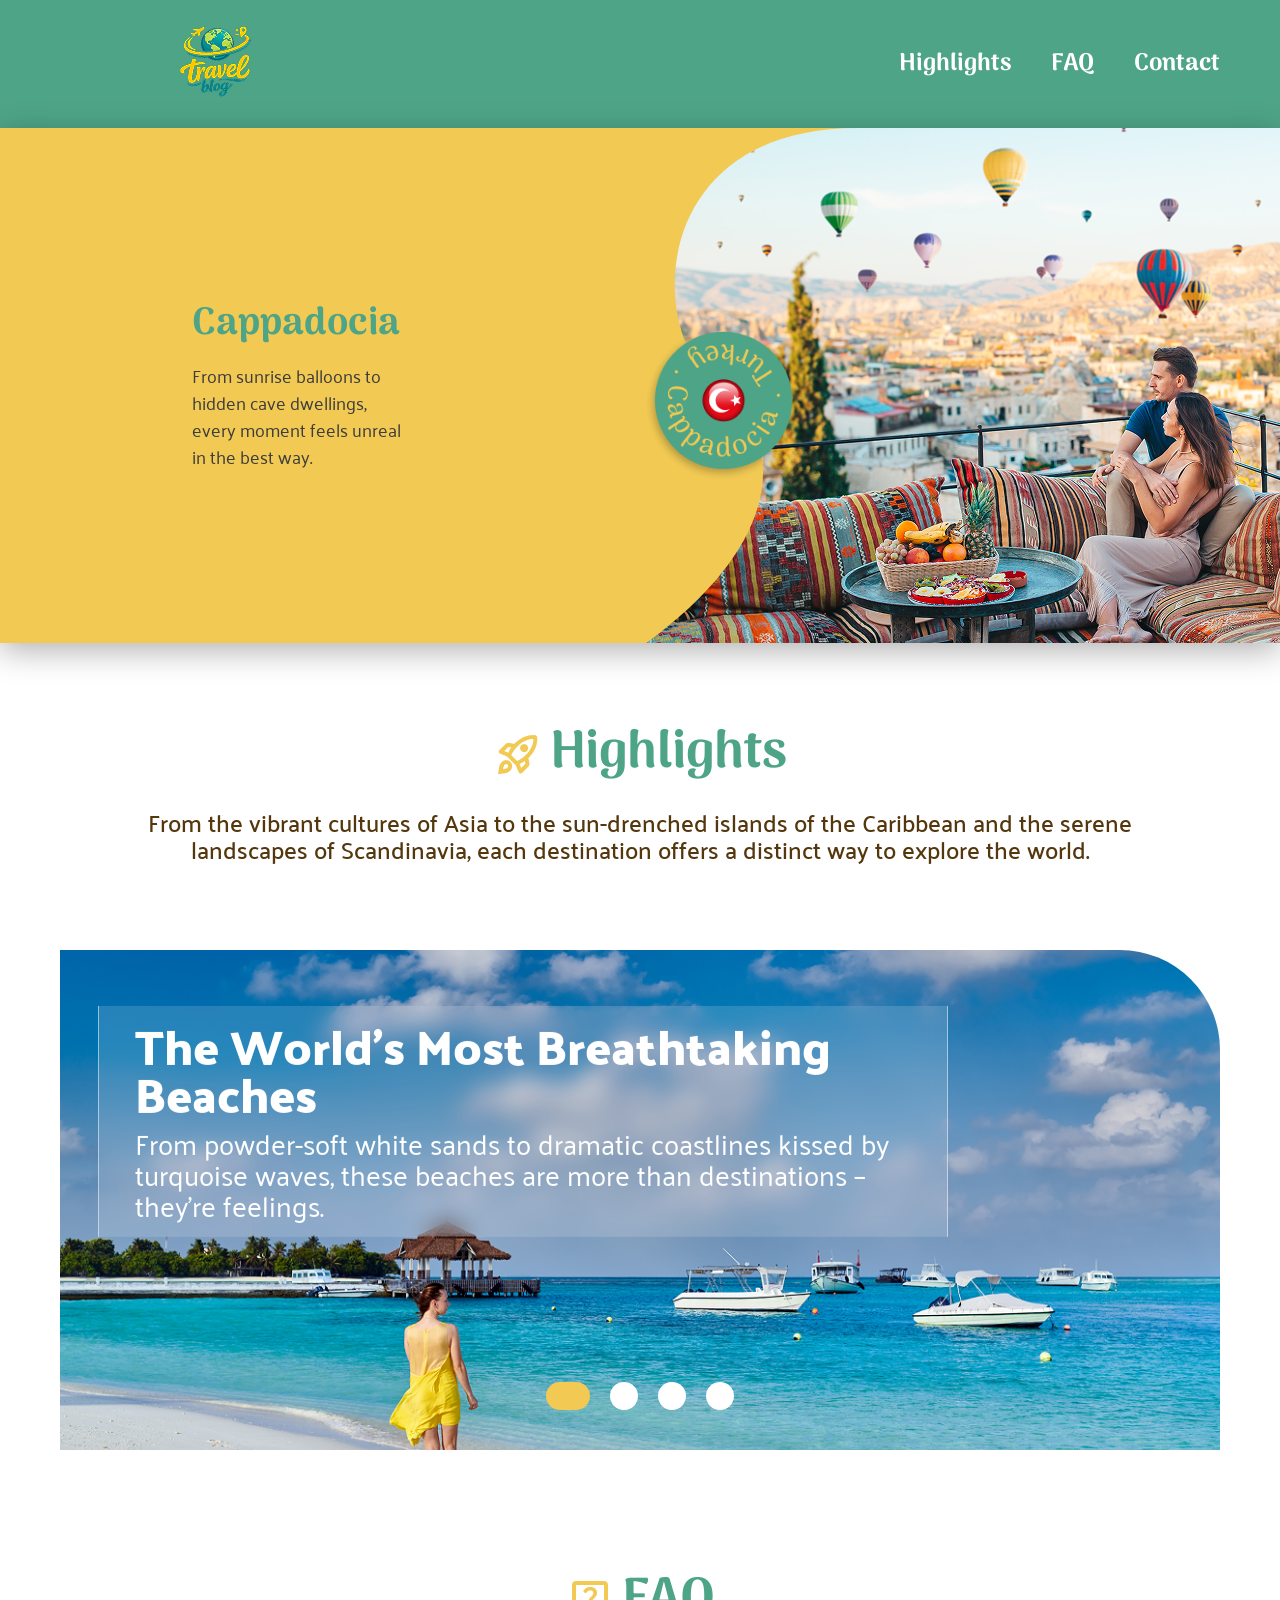
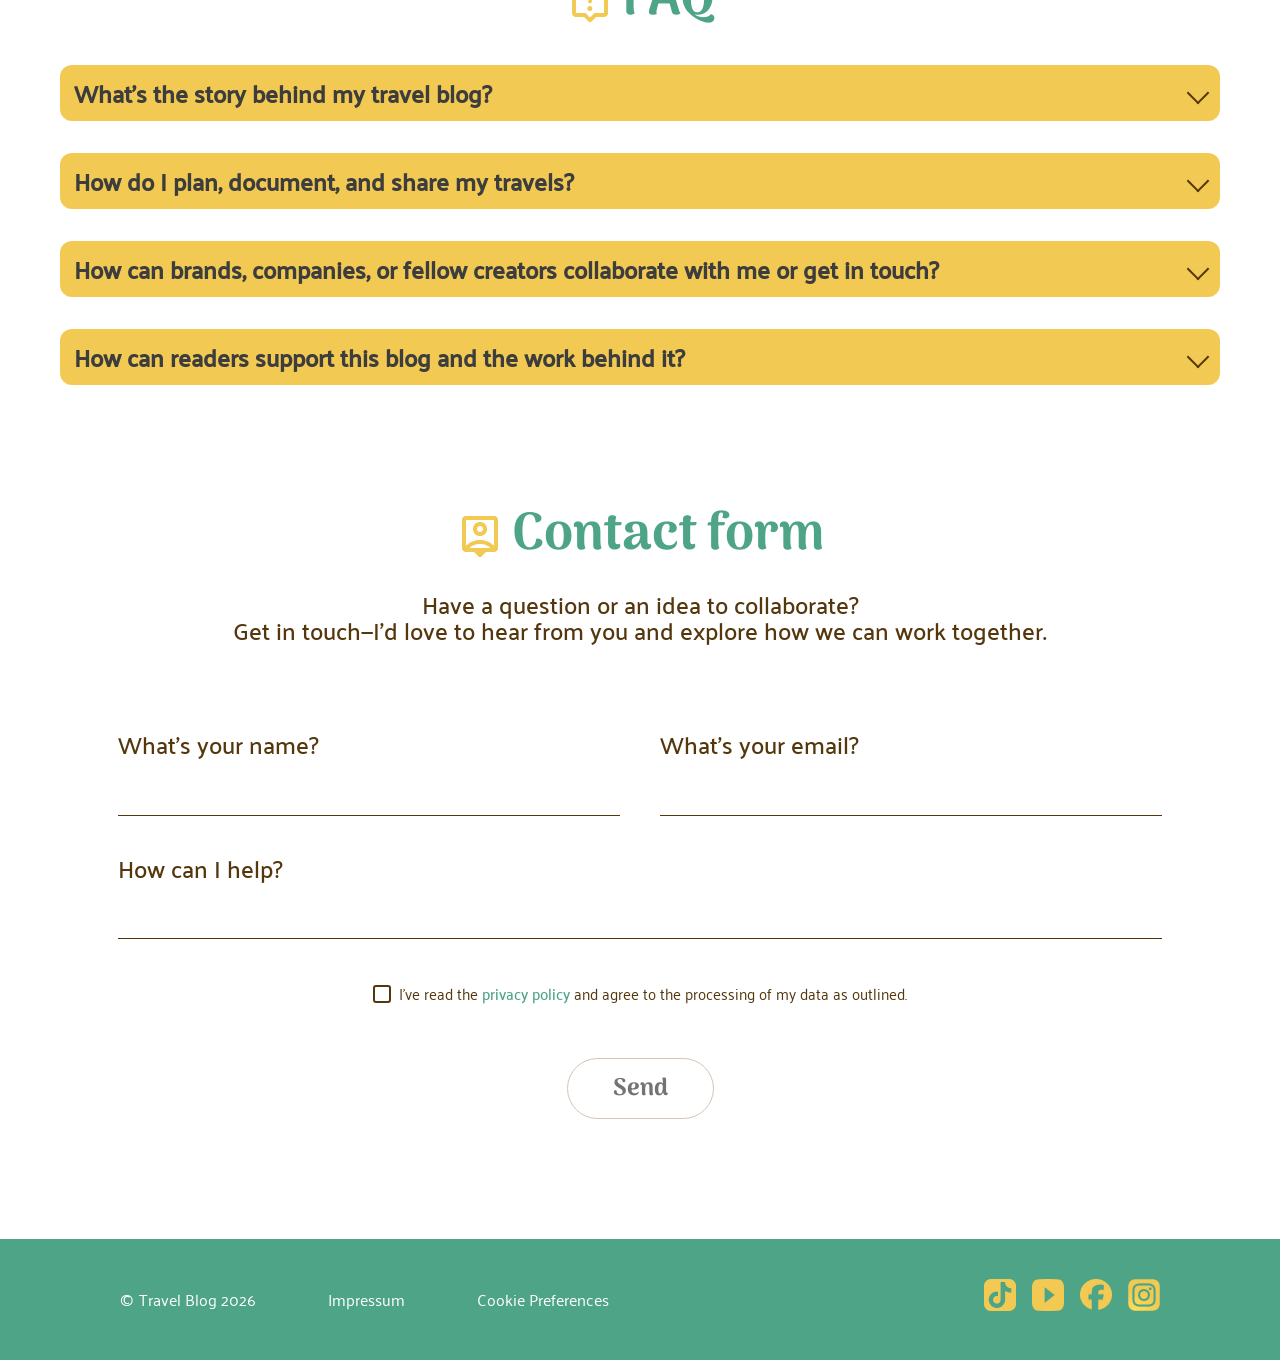
==== commit bec5f936: "Fix: Widescreen Layout für Header und Hero-Section auf allen Seiten korrigiert" ====
--- a/index.html
+++ b/index.html
@@ -14,24 +14,29 @@
 <body>
 
     <header class="main-header">
-        <a href="index.html">
-            <img src="./assets/icons/TravelBlog_icon.png" alt="main logo">
-        </a>
-        <div class="nav-bar">
-            <a href="#highlights">Highlights</a>
-            <a href="#faq">FAQ</a>
-            <a href="#contact">Contact</a>
+        <div class="new-header">
+            <a href="index.html">
+                <img src="./assets/icons/TravelBlog_icon.png" alt="main logo">
+            </a>
+            <div class="nav-bar">
+                <a href="#highlights">Highlights</a>
+                <a href="#faq">FAQ</a>
+                <a href="#contact">Contact</a>
+            </div>
         </div>
     </header>
 
     <section class="header-section">
-        <div class="text-container">
-            <h2>Cappadocia</h2>
-            <p>From sunrise balloons to<br>hidden cave dwellings,<br>every moment feels unreal<br>in the best way.</p>
-        </div>
-        <div class="image-container"></div>
-        <div class="badge-container">
-            <img src="./assets/icons/badge.png" alt="Badge" class="rotating-badge">
+        <div class="header-inner">
+            <div class="text-container">
+                <h2>Cappadocia</h2>
+                <p>From sunrise balloons to<br>hidden cave dwellings,<br>every moment feels unreal<br>in the best way.
+                </p>
+            </div>
+            <div class="image-container"></div>
+            <div class="badge-container">
+                <img src="./assets/icons/badge.png" alt="Badge" class="rotating-badge">
+            </div>
         </div>
         <svg class="svg-defs">
             <clipPath id="sCurve" clipPathUnits="objectBoundingBox">
@@ -217,29 +222,31 @@
     </main>
 
     <footer class="main-footer">
-        <div class="footer-menu">
-            <span class="copyright">&copy; <span class="footersome"><a href="index.html">
-                        Travel Blog 2026</a></span></span>
-            <div class="footersome">
-                <a href="impressum.html" target="_blank">Impressum</a>
-            </div>
-            <div class="footersome">
-                <a href="">Cookie Preferences</a>
-            </div>
-        </div>
-        <div class="footer-socialMedia">
-            <a href="https://www.tiktok.com/de-DE/" target="_blank">
-                <img src="./assets/icons/tiktok_logo.png" alt="TikTok-Logo">
-            </a>
-            <a href="https://www.youtube.com/" target="_blank">
-                <img src="./assets/icons/youtube_logo.png" alt="Youtube-Logo">
-            </a>
-            <a href="https://www.facebook.com/" target="_blank">
-                <img src="./assets/icons/facebook_logo.png" alt="Facebook-Logo">
-            </a>
-            <a href="https://www.instagram.com/" target="_blank">
-                <img src="./assets/icons/Instagram_logo.png" alt="Instagram-Logo">
-            </a>
+        <div class="new-header">
+            <div class="footer-menu">
+                <span class="copyright">&copy; <span class="footersome"><a href="index.html">
+                            Travel Blog 2026</a></span></span>
+                <div class="footersome">
+                    <a href="impressum.html" target="_blank">Impressum</a>
+                </div>
+                <div class="footersome">
+                    <a href="">Cookie Preferences</a>
+                </div>
+            </div>
+            <div class="footer-socialMedia">
+                <a href="https://www.tiktok.com/de-DE/" target="_blank">
+                    <img src="./assets/icons/tiktok_logo.png" alt="TikTok-Logo">
+                </a>
+                <a href="https://www.youtube.com/" target="_blank">
+                    <img src="./assets/icons/youtube_logo.png" alt="Youtube-Logo">
+                </a>
+                <a href="https://www.facebook.com/" target="_blank">
+                    <img src="./assets/icons/facebook_logo.png" alt="Facebook-Logo">
+                </a>
+                <a href="https://www.instagram.com/" target="_blank">
+                    <img src="./assets/icons/Instagram_logo.png" alt="Instagram-Logo">
+                </a>
+            </div>
         </div>
     </footer>
 
--- a/css/style.css
+++ b/css/style.css
@@ -34,6 +34,25 @@
 }
 
 /* GLOBAL: HEADER */
+
+.header-inner {
+    max-width: 1440px;
+    width: 100%;
+    height: 100%;
+    margin: 0 auto;
+    position: relative;
+    /* Zwingt Bild und Badge, sich an den 1440px zu orientieren */
+}
+
+.new-header {
+    max-width: 1440px;
+    width: 100%;
+    margin: auto;
+    display: flex;
+    align-items: center;
+    justify-content: space-between;
+}
+
 .main-header {
     background-color: #4EA487;
     height: 128px;
@@ -116,6 +135,9 @@
 
 /* STARTSEITE (index.html) */
 .header-section {
+    max-width: 1440px;
+    margin: 0 auto;
+
     background-color: #F1C953;
     width: 100%;
     height: 515px;
--- a/css/responsive.css
+++ b/css/responsive.css
@@ -50,10 +50,12 @@
 @media (max-width: 1439px) {
 
     .content-wrapper {
-        padding-left: 5px;
-        padding-right: 5px;
         box-sizing: border-box;
-    }
+        padding-left: 20px;
+        padding-right:20px;
+    }
+
+
 }
 
 
@@ -62,12 +64,14 @@
    ====================== */
 @media (max-width: 1000px) {
 
+    .new-header {
+        justify-content: center;
+    }
+
     html,
     body {
         overflow-x: hidden;
         max-width: 100vw;
-        padding-left: 5px !important;
-        padding-right: 5px !important;
     }
 
     .main-header {
@@ -114,6 +118,15 @@
         width: 120px !important;
         height: 120px !important;
         z-index: 10 !important;
+    }
+
+    .content-wrapper {
+        gap: 50px !important;
+        margin: 40px auto 80px auto !important;
+    }
+
+    .text-section-btw {
+        margin-top: 30px !important;
     }
 
     #highlights,
@@ -132,6 +145,11 @@
         box-sizing: border-box;
     }
 
+    .beach-diagram p,
+    .acommodation-diagram p {
+        min-height: auto !important;
+    }
+
     .slider_highlights {
         border-top-right-radius: 40px;
         align-items: flex-end;
@@ -200,6 +218,8 @@
         scroll-snap-align: center !important;
         box-shadow: 0 10px 20px rgba(0, 0, 0, 0.15) !important;
         border-radius: 16px !important;
+
+        scroll-margin-top: 150px !important;
     }
 
     .slider-container .slider-item:hover,
@@ -246,6 +266,8 @@
         width: 100%;
         margin-top: 20px;
         box-sizing: border-box;
+        padding-left: 20px;
+        padding-right: 20px;
     }
 
     .pro-tipps-section {
@@ -281,6 +303,8 @@
     .video-wrapper {
         width: 100%;
         border-radius: 20px;
+        padding-left: 20px;
+        padding-right:20px;        
     }
 
     .cta-arrow {
@@ -302,6 +326,10 @@
         gap: 5px 0 !important;
         align-items: center !important;
         box-sizing: border-box !important;
+    }
+
+    .main-footer .new-header {
+        display: contents !important;
     }
 
     .footer-menu {
@@ -441,4 +469,18 @@
     .privacy_link {
         font-size: 14px;
     }
+
+    /* Zieht die Elemente auf Handys noch näher zusammen */
+    .content-wrapper {
+        gap: 30px !important;
+    }
+
+    /* Verkleinert den Abstand zwischen einzelnen Textabsätzen */
+    .text-section {
+        gap: 16px !important;
+    }
+
+    .text-section-btw {
+        margin-top: 20px !important;
+    }
 }
